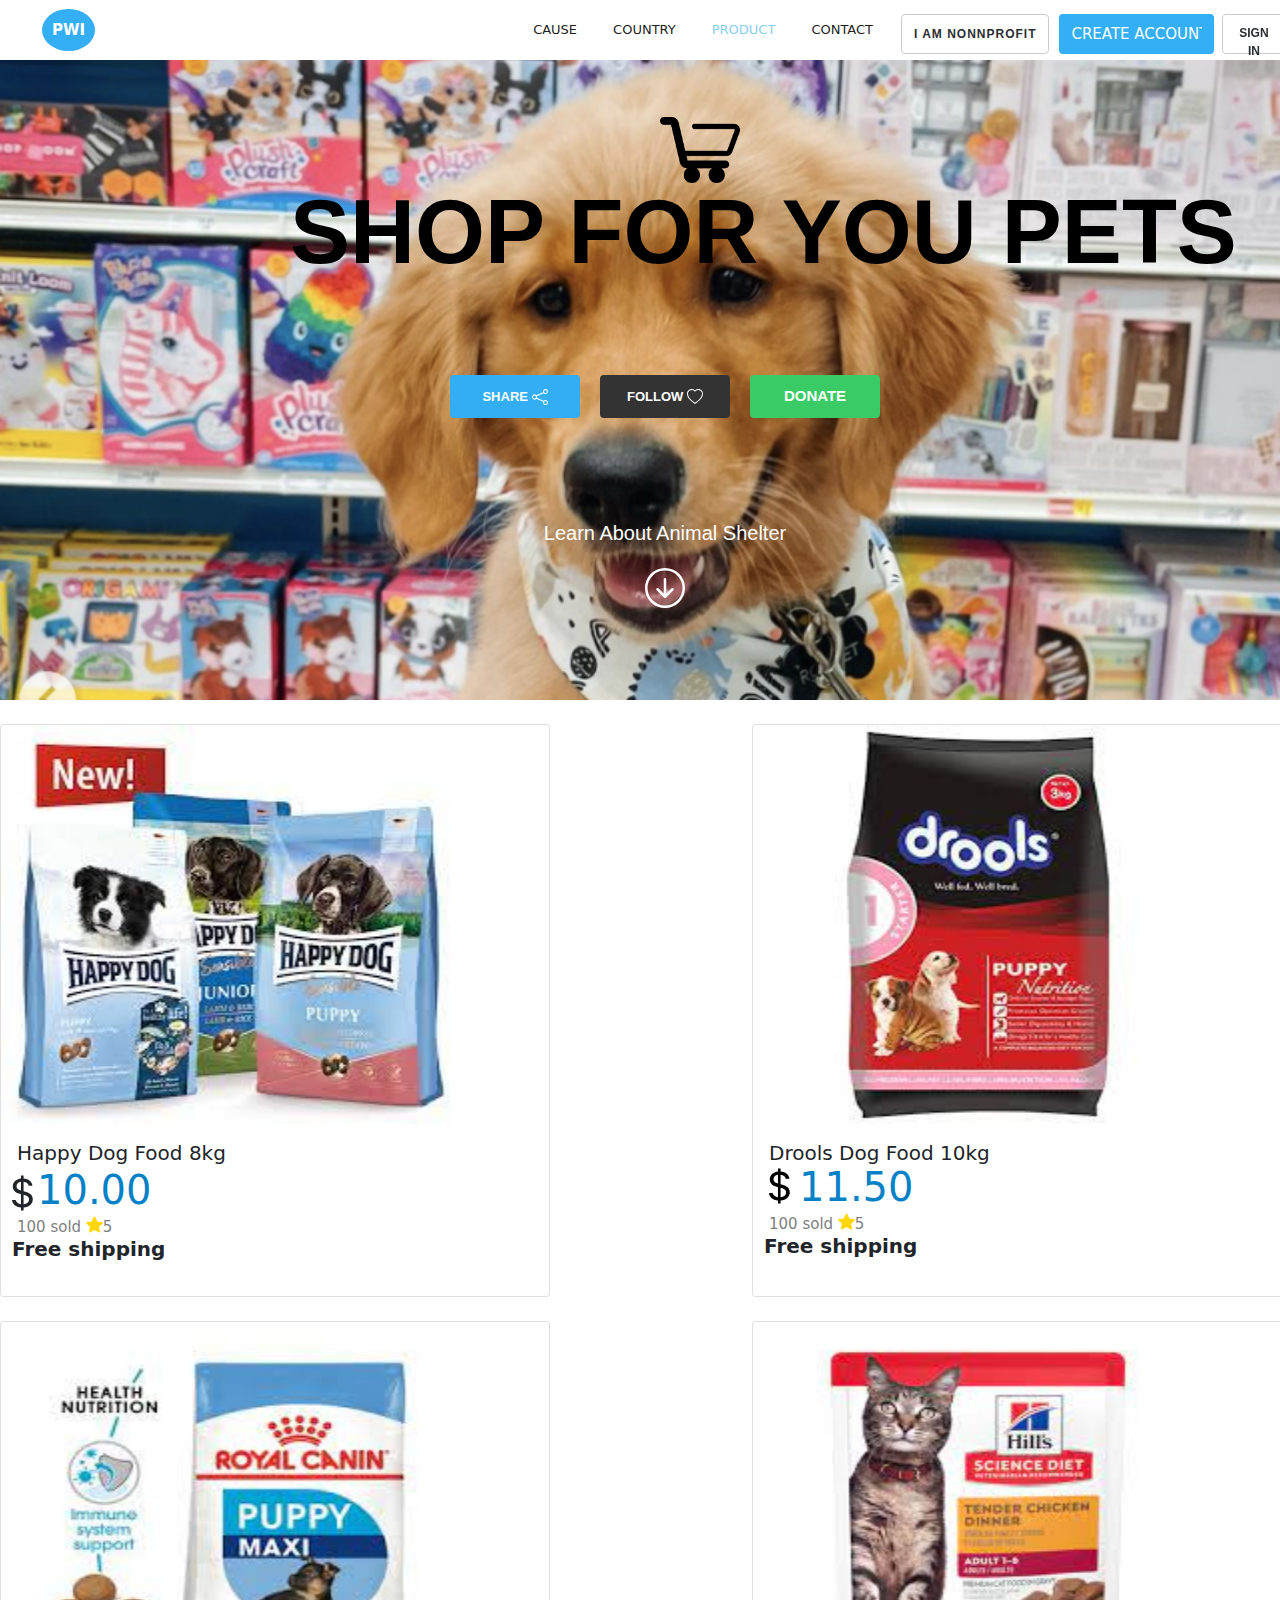
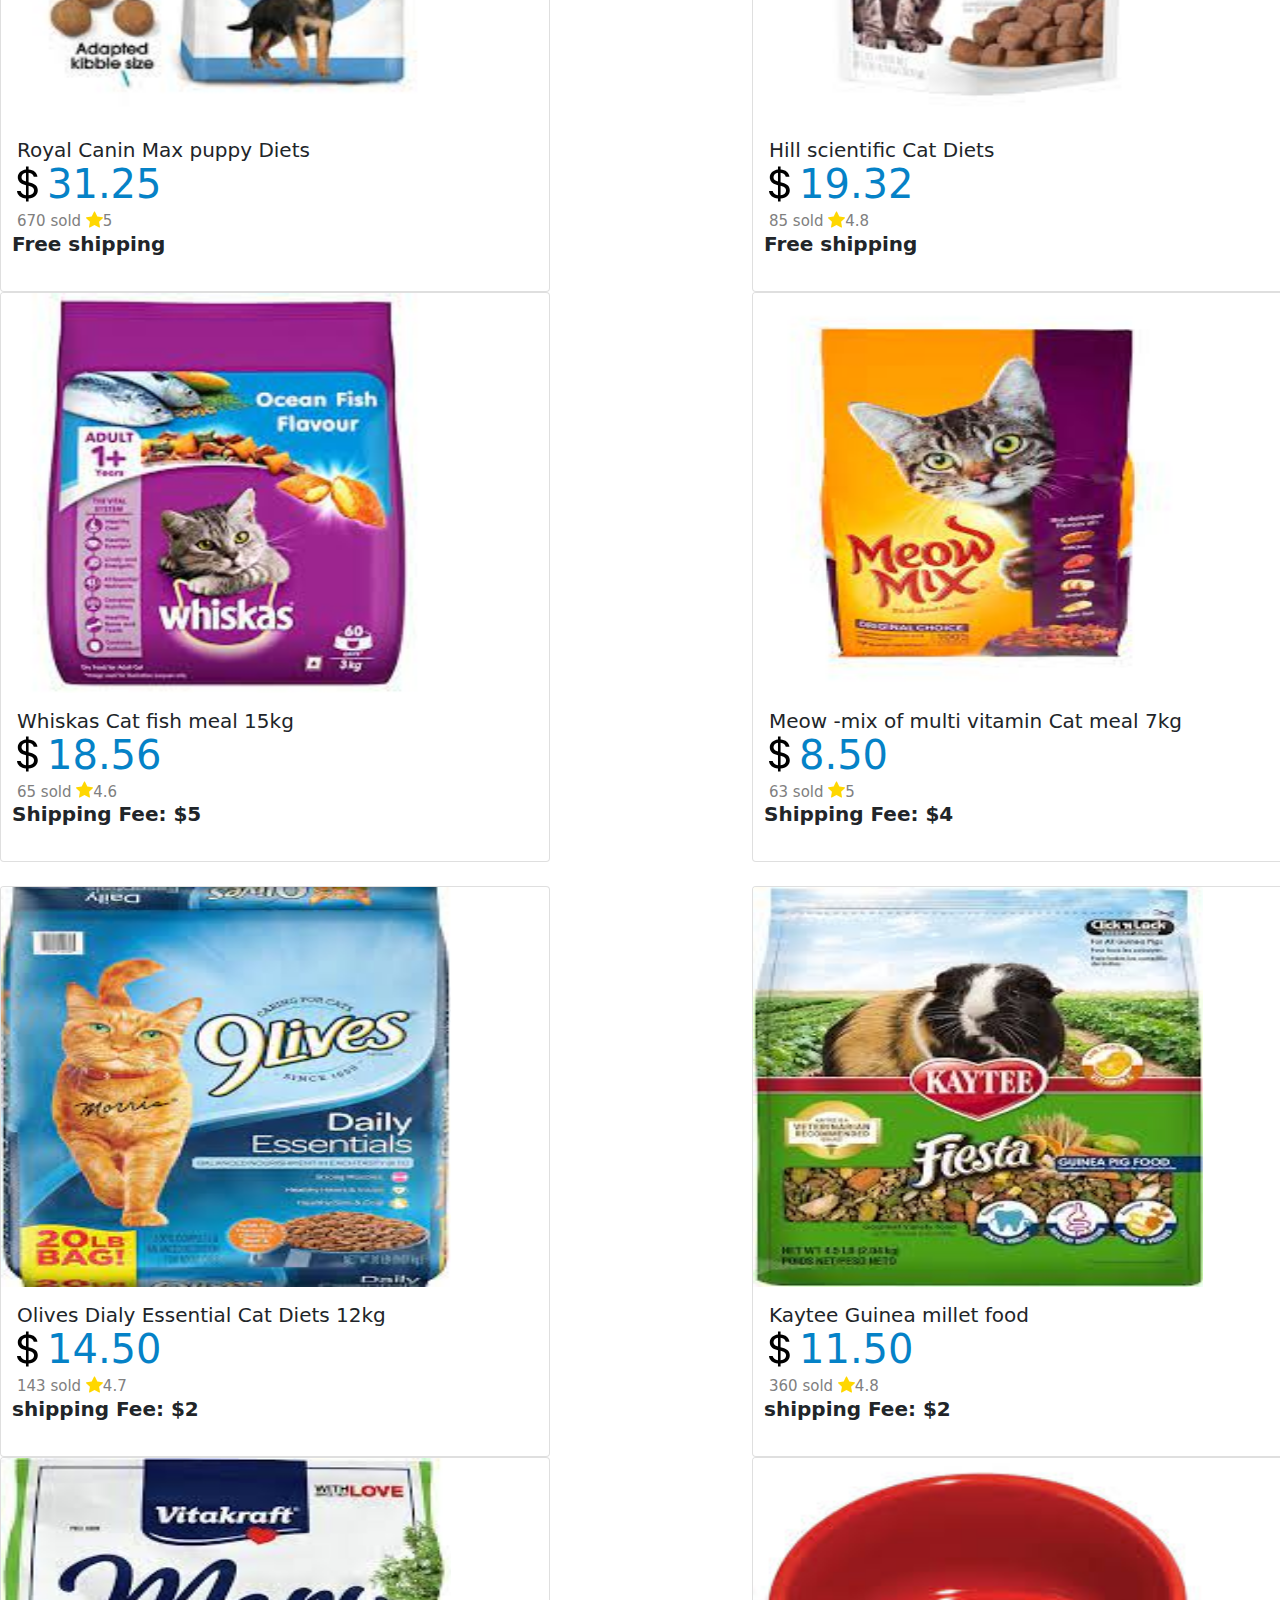
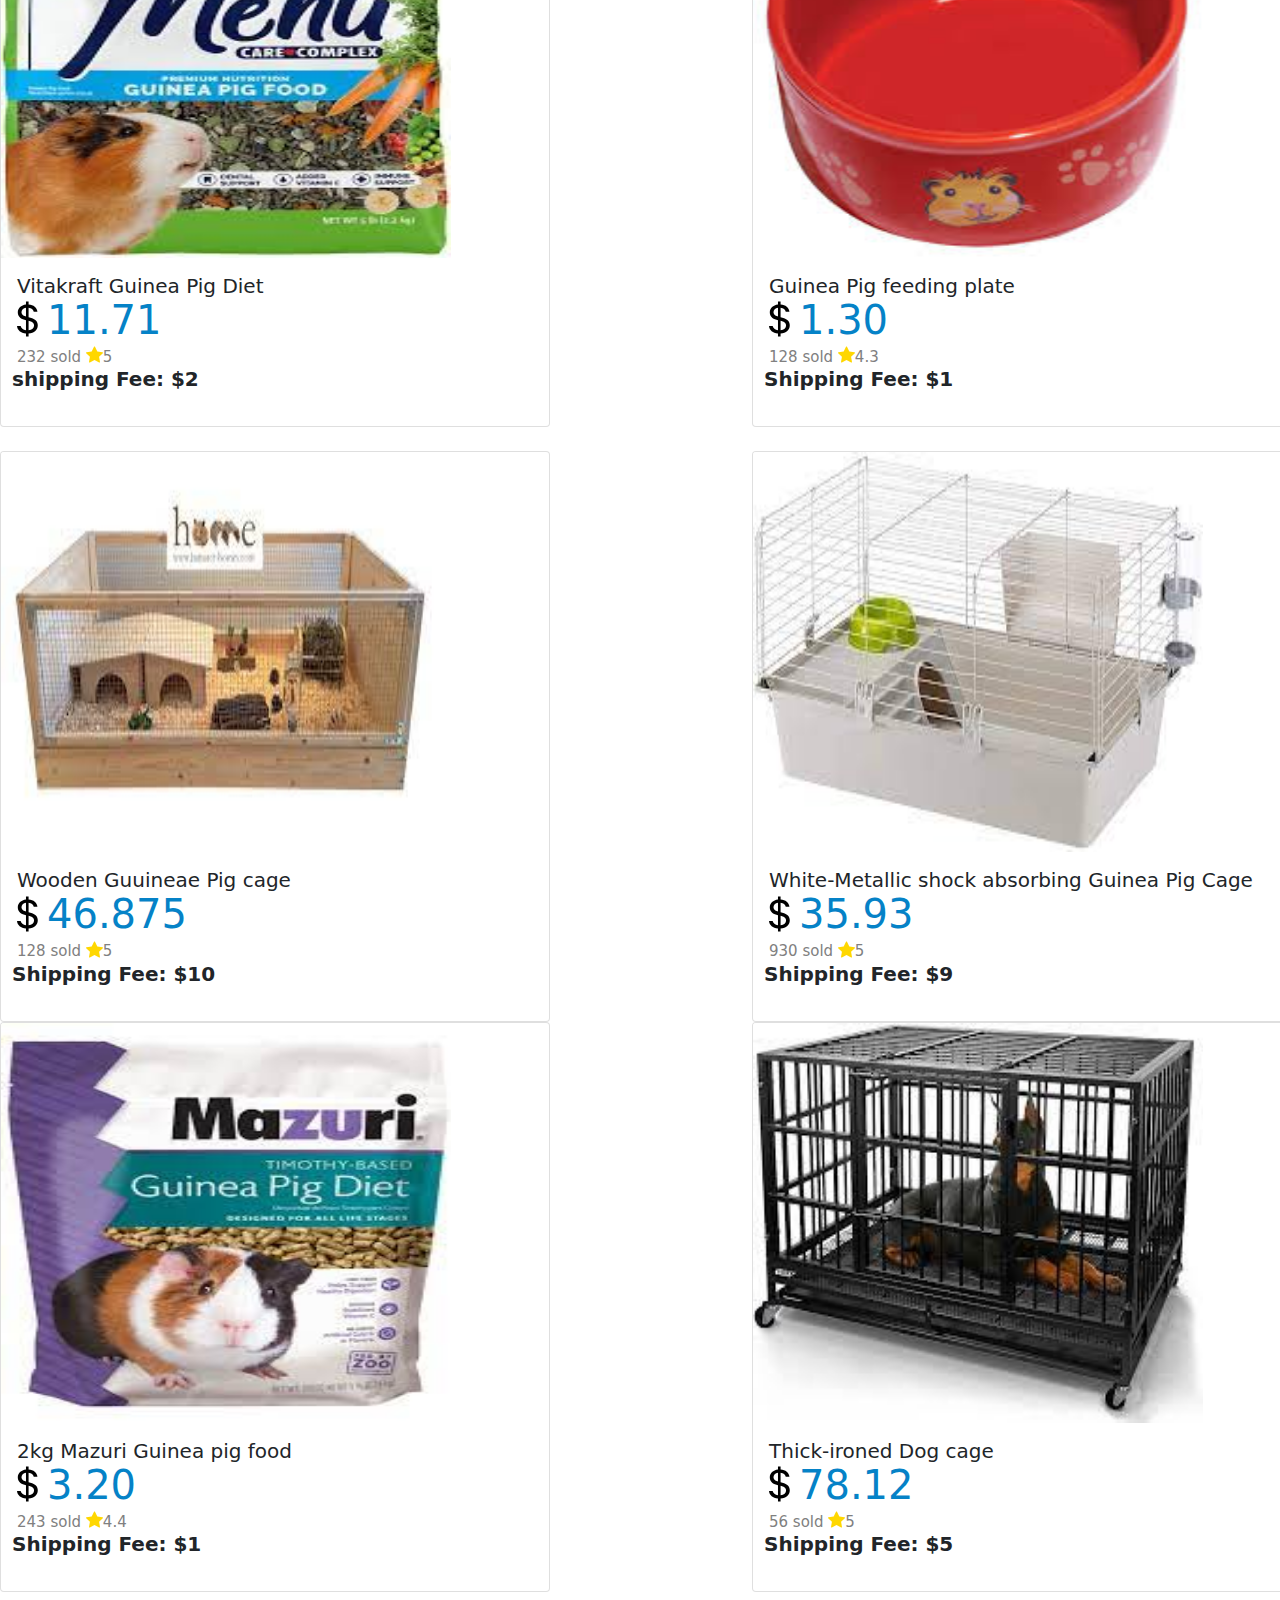
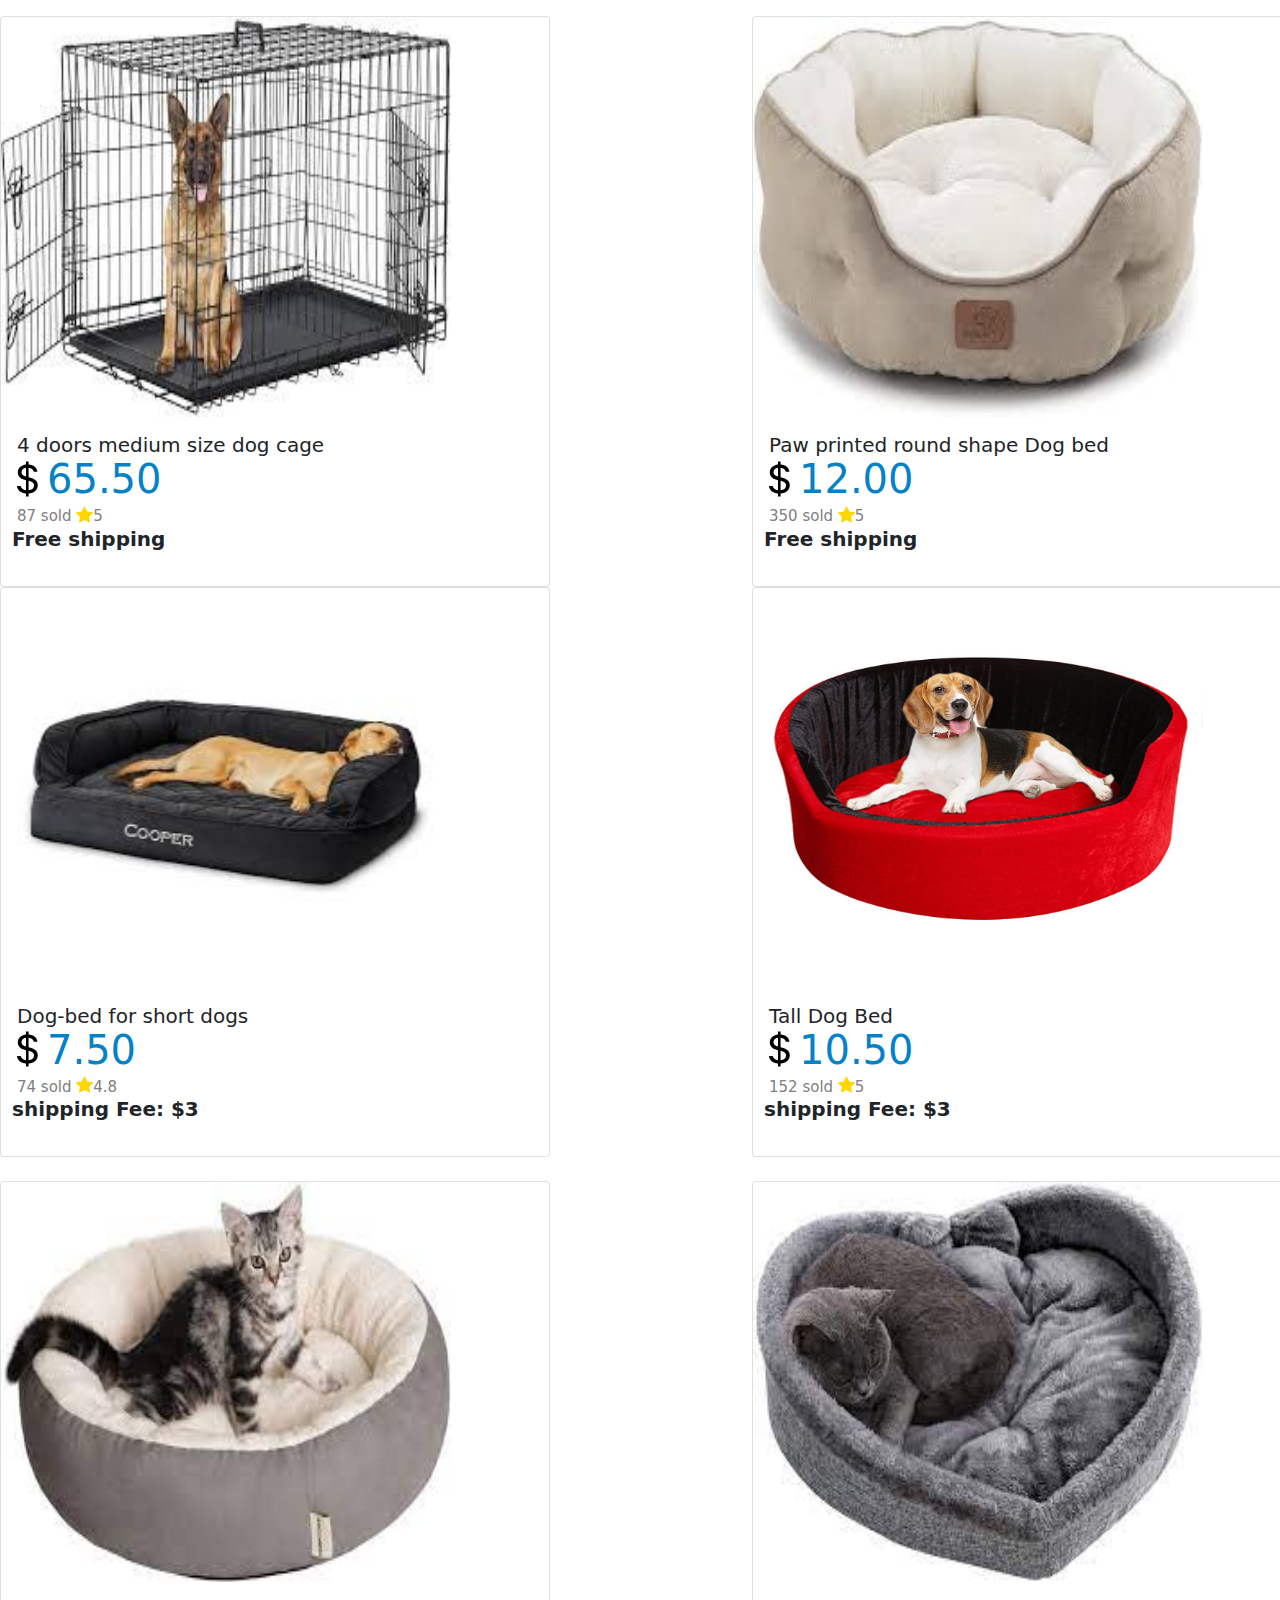
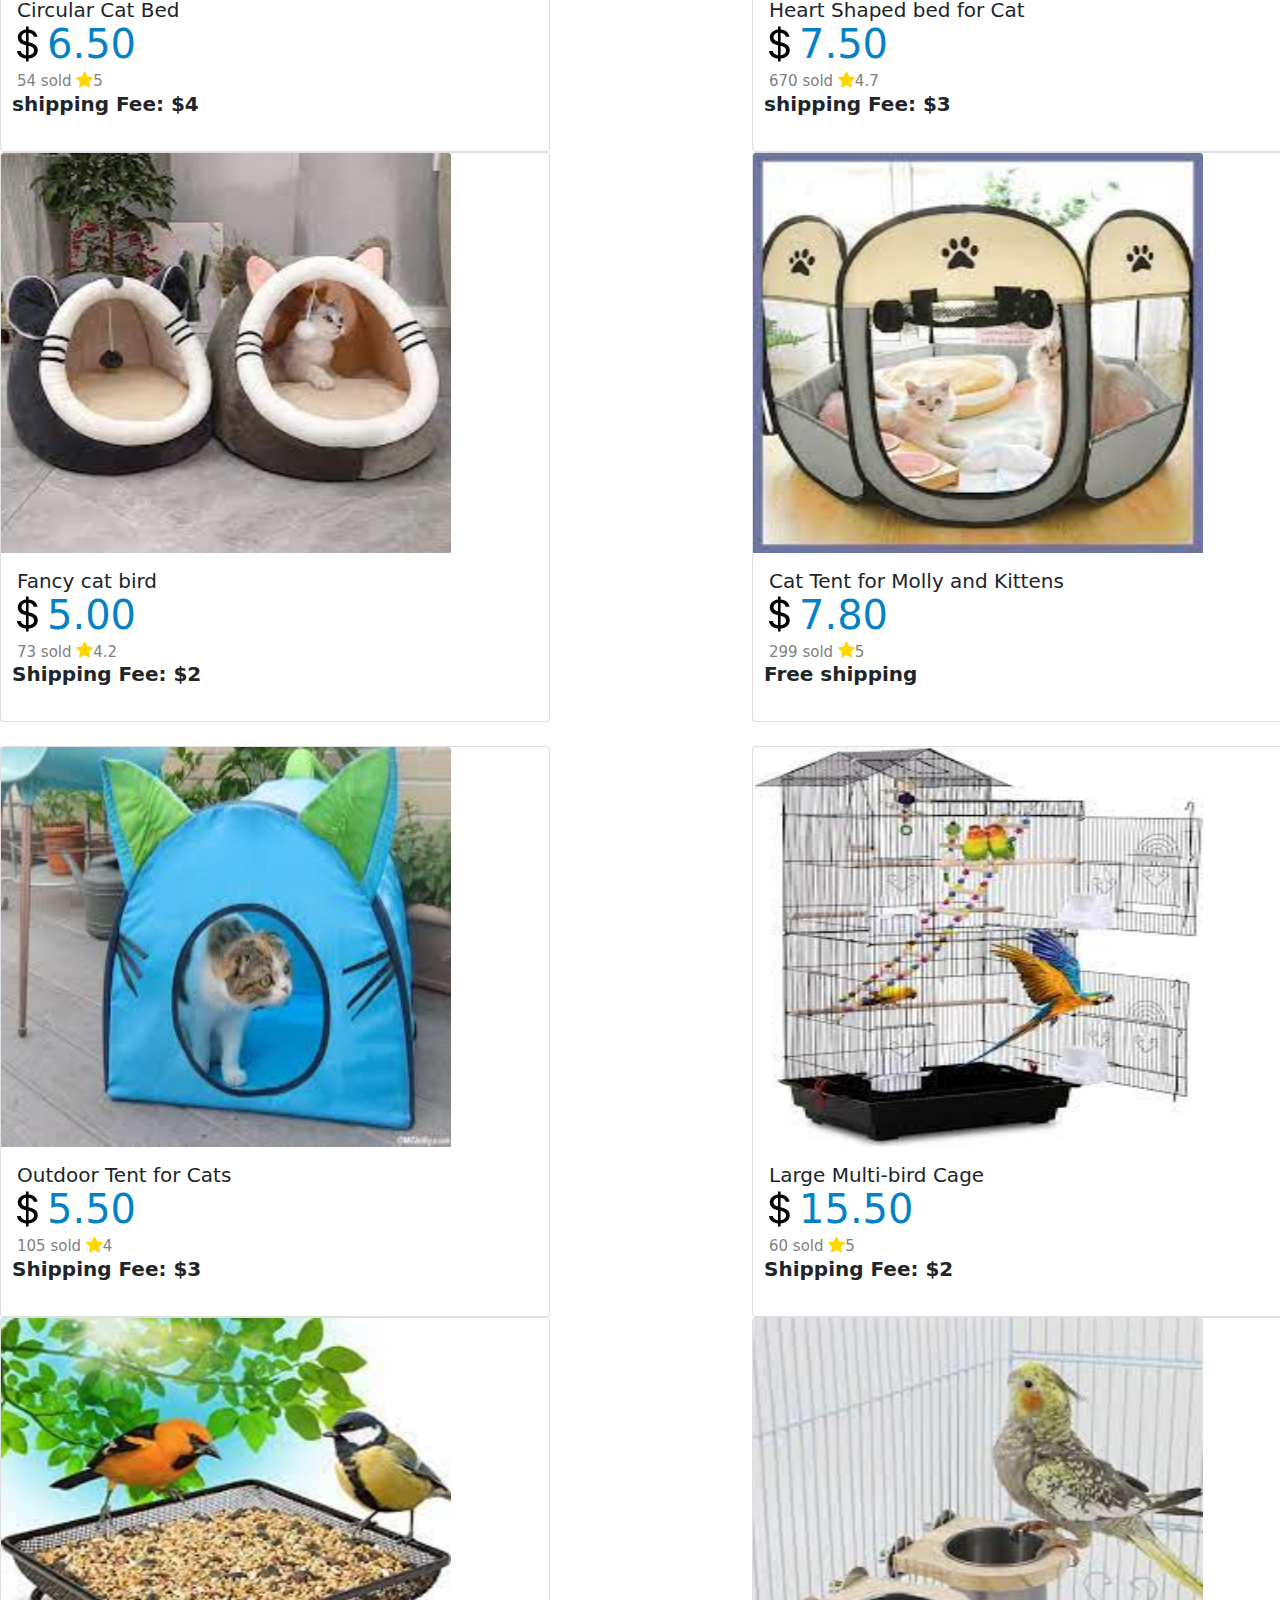
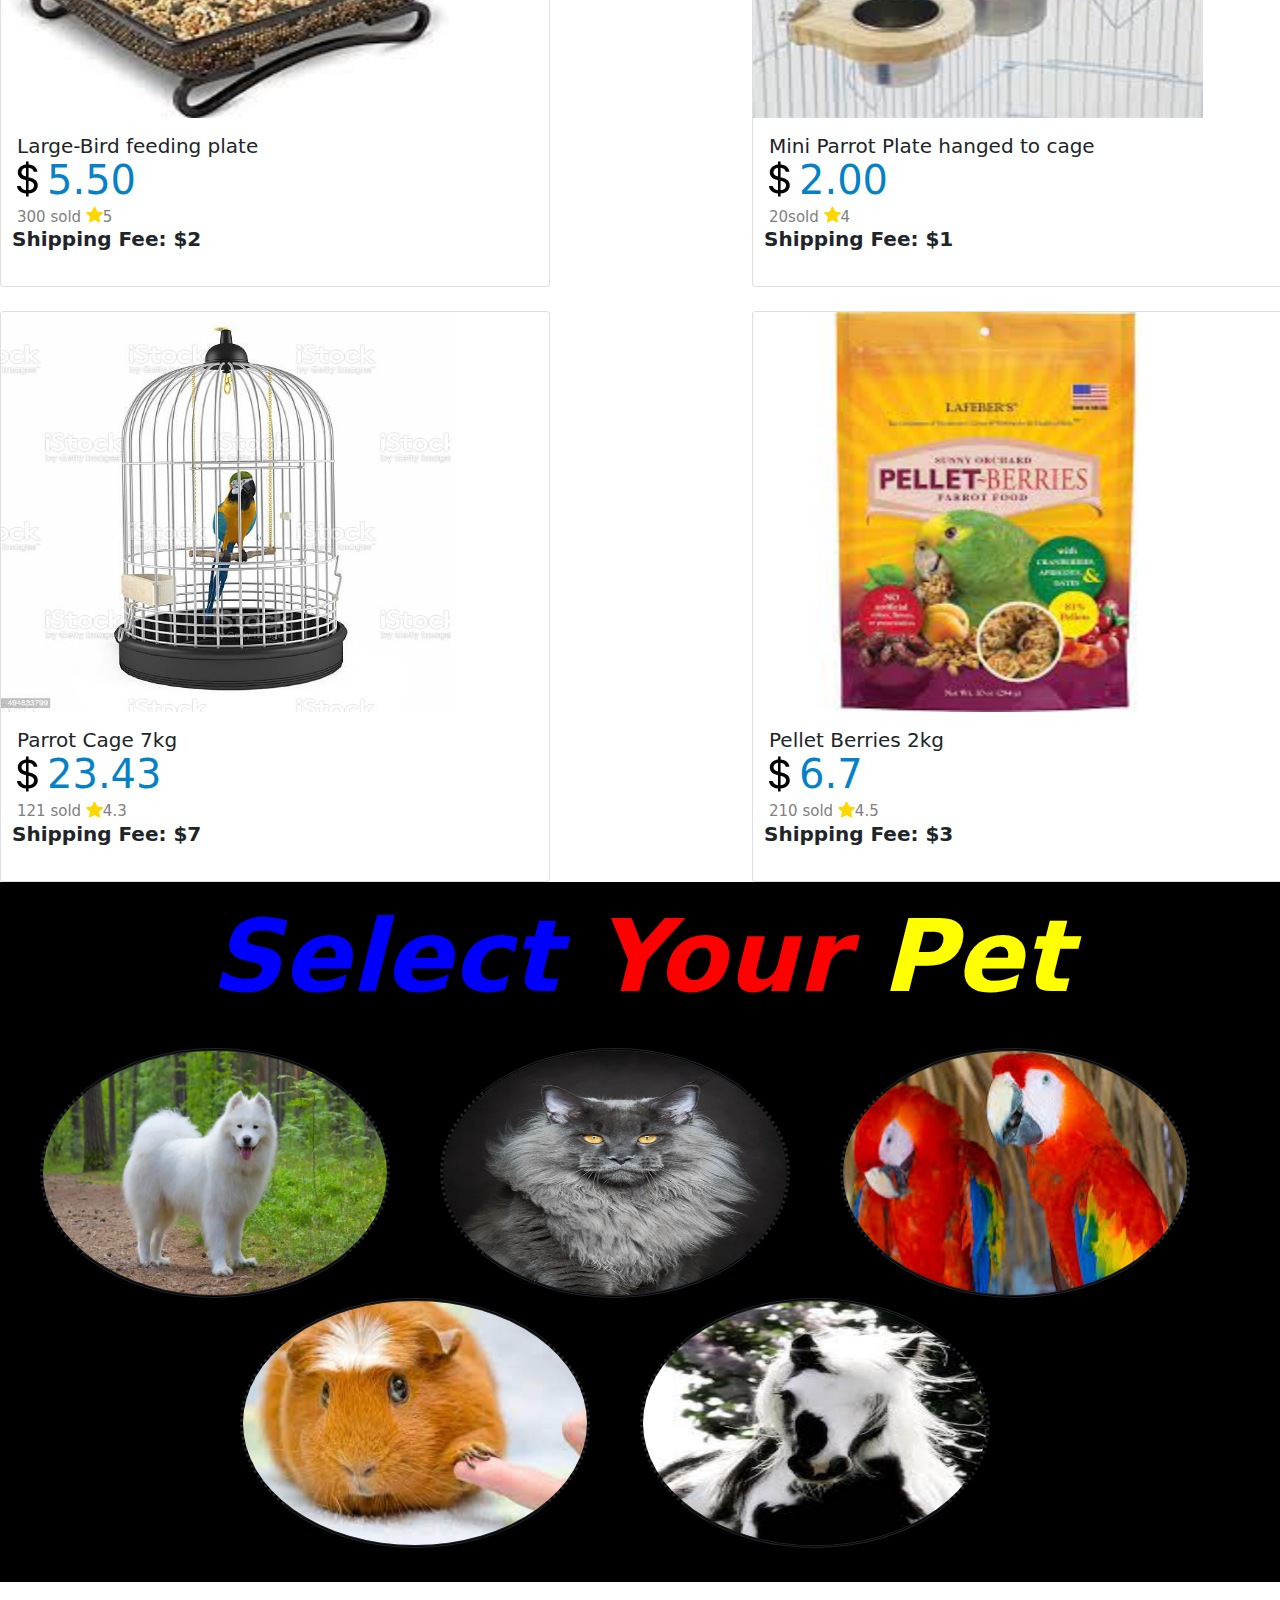
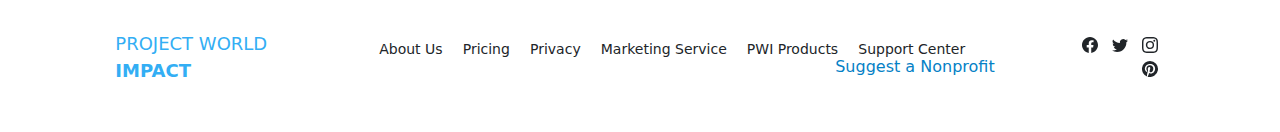
==== shelter.html @ d8777a8d "Animal Shelter" ====
<!DOCTYPE html>
<html lang="en">

<head>
  <meta charset="UTF-8">
  <meta http-equiv="X-UA-Compatible" content="IE=edge">
  <meta name="viewport" content="width=device-width, initial-scale=1.0">
  <title>Document</title>
  <link rel="stylesheet" href="css/bootstrap.css">
  <link rel="stylesheet" href="css/styles.css">
</head>

<body id="prod">
  <nav class="navbar navbar-expand-lg navbar-light bg-white" id="f">
    <div class="container-fluid">
      <a class="navbar-brand" href="#" id="a">PWI</a>
      <button class="navbar-toggler" type="button" data-bs-toggle="collapse" data-bs-target="#navbarSupportedContent"
        aria-controls="navbarSupportedContent" aria-expanded="false" aria-label="Toggle navigation">
        <span class="navbar-toggler-icon"></span>
      </button>
      <div class="collapse navbar-collapse" id="navbarSupportedContent">
        <ul class="navbar-nav me-auto mb-2 mb-lg-0" id="e">
          <li class="nav-item">
            <a class="nav-link active" aria-current="page" href="#">CAUSE</a>
          </li>
          <li class="nav-item">
            <a class="nav-link active" href="#">COUNTRY</a>
          </li>
          <li class="nav-item">
            <a class="nav-link active" href="#" id="product">
              PRODUCT
            </a>
          </li>
          <li class="nav-item">
            <a class="nav-link active">CONTACT</a>
          </li>

        </ul>
        <form class="d-flex">
          <button id="b">I AM NONNPROFIT</button>
          <input class="form-control me-2" type="text" disabled value="CREATE ACCOUNT" aria-label="Search" id="c">
          <button id="d">SIGN IN</button> <button type="button" class="btn btn-dark" id="se">
            <svg xmlns="http://www.w3.org/2000/svg" width="16" height="16" fill="currentColor" class="bi bi-search"
              viewBox="0 0 16 16">
              <path
                d="M11.742 10.344a6.5 6.5 0 1 0-1.397 1.398h-.001c.03.04.062.078.098.115l3.85 3.85a1 1 0 0 0 1.415-1.414l-3.85-3.85a1.007 1.007 0 0 0-.115-.1zM12 6.5a5.5 5.5 0 1 1-11 0 5.5 5.5 0 0 1 11 0z" />
            </svg>
          </button>
        </form>
      </div>
    </div>
  </nav>
  <img src="./img/shop.png" alt="" class="g">
  <h2 class="i">SHOP FOR YOU PETS</h2>
  <div class="m">
    <button class="j">SHARE <svg xmlns="http://www.w3.org/2000/svg" width="16" height="16" fill="currentColor"
        class="bi bi-share" viewBox="0 0 16 16">
        <path
          d="M13.5 1a1.5 1.5 0 1 0 0 3 1.5 1.5 0 0 0 0-3zM11 2.5a2.5 2.5 0 1 1 .603 1.628l-6.718 3.12a2.499 2.499 0 0 1 0 1.504l6.718 3.12a2.5 2.5 0 1 1-.488.876l-6.718-3.12a2.5 2.5 0 1 1 0-3.256l6.718-3.12A2.5 2.5 0 0 1 11 2.5zm-8.5 4a1.5 1.5 0 1 0 0 3 1.5 1.5 0 0 0 0-3zm11 5.5a1.5 1.5 0 1 0 0 3 1.5 1.5 0 0 0 0-3z" />
      </svg></button>
    <button class="k">FOLLOW <svg xmlns="http://www.w3.org/2000/svg" width="16" height="16" fill="currentColor"
        class="bi bi-heart" viewBox="0 0 16 16">
        <path
          d="m8 2.748-.717-.737C5.6.281 2.514.878 1.4 3.053c-.523 1.023-.641 2.5.314 4.385.92 1.815 2.834 3.989 6.286 6.357 3.452-2.368 5.365-4.542 6.286-6.357.955-1.886.838-3.362.314-4.385C13.486.878 10.4.28 8.717 2.01L8 2.748zM8 15C-7.333 4.868 3.279-3.04 7.824 1.143c.06.055.119.112.176.171a3.12 3.12 0 0 1 .176-.17C12.72-3.042 23.333 4.867 8 15z" />
      </svg></button>
    <button id="l">DONATE</button>
  </div>
  <p id="n">Learn About Animal Shelter <br>
    <svg xmlns="http://www.w3.org/2000/svg" width="16" height="16" fill="currentColor" class="bi bi-arrow-down-circle"
      viewBox="0 0 16 16" id="o">
      <path fill-rule="evenodd"
        d="M1 8a7 7 0 1 0 14 0A7 7 0 0 0 1 8zm15 0A8 8 0 1 1 0 8a8 8 0 0 1 16 0zM8.5 4.5a.5.5 0 0 0-1 0v5.793L5.354 8.146a.5.5 0 1 0-.708.708l3 3a.5.5 0 0 0 .708 0l3-3a.5.5 0 0 0-.708-.708L8.5 10.293V4.5z" />
    </svg>
  </p>
  <div class="sell">
    <div class="row row-cols-1 row-cols-md-2 g-4">
      <div class="col">
        <div class="card h-100 ca2">
          <img src="img/petpr.jpg" class="card-img-top" alt="...">
          <div class="card-body">
            <h5 class="card-title">Happy Dog Food 8kg</h5>
            <svg xmlns="http://www.w3.org/2000/svg" width="16" height="16" fill="currentColor"
              class="bi bi-currency-dollar" viewBox="0 0 16 16" id="price">
              <path
                d="M4 10.781c.148 1.667 1.513 2.85 3.591 3.003V15h1.043v-1.216c2.27-.179 3.678-1.438 3.678-3.3 0-1.59-.947-2.51-2.956-3.028l-.722-.187V3.467c1.122.11 1.879.714 2.07 1.616h1.47c-.166-1.6-1.54-2.748-3.54-2.875V1H7.591v1.233c-1.939.23-3.27 1.472-3.27 3.156 0 1.454.966 2.483 2.661 2.917l.61.162v4.031c-1.149-.17-1.94-.8-2.131-1.718H4zm3.391-3.836c-1.043-.263-1.6-.825-1.6-1.616 0-.944.704-1.641 1.8-1.828v3.495l-.2-.05zm1.591 1.872c1.287.323 1.852.859 1.852 1.769 0 1.097-.826 1.828-2.2 1.939V8.73l.348.086z" />
            </svg>
            <p class="priceno">10.00</p>
            <p class="sold">100 sold <svg xmlns="http://www.w3.org/2000/svg" width="16" height="16" fill="currentColor"
                class="bi bi-star-fill" viewBox="0 0 16 16">
                <path
                  d="M3.612 15.443c-.386.198-.824-.149-.746-.592l.83-4.73L.173 6.765c-.329-.314-.158-.888.283-.95l4.898-.696L7.538.792c.197-.39.73-.39.927 0l2.184 4.327 4.898.696c.441.062.612.636.282.95l-3.522 3.356.83 4.73c.078.443-.36.79-.746.592L8 13.187l-4.389 2.256z" />
              </svg>5</p>
            <p class="ship">Free shipping</p>
          </div>
        </div>
      </div>
      <div class="col">
        <div class="card h-100 right ca2">
          <img src="img/petpro.jpg" class="card-img-top" alt="...">
          <div class="card-body">
            <h5 class="card-title">Drools Dog Food 10kg</h5><br>
            <p class="priceno2"><svg xmlns="http://www.w3.org/2000/svg" width="16" height="16" fill="currentColor"
                class="bi bi-currency-dollar" viewBox="0 0 16 16">
                <path
                  d="M4 10.781c.148 1.667 1.513 2.85 3.591 3.003V15h1.043v-1.216c2.27-.179 3.678-1.438 3.678-3.3 0-1.59-.947-2.51-2.956-3.028l-.722-.187V3.467c1.122.11 1.879.714 2.07 1.616h1.47c-.166-1.6-1.54-2.748-3.54-2.875V1H7.591v1.233c-1.939.23-3.27 1.472-3.27 3.156 0 1.454.966 2.483 2.661 2.917l.61.162v4.031c-1.149-.17-1.94-.8-2.131-1.718H4zm3.391-3.836c-1.043-.263-1.6-.825-1.6-1.616 0-.944.704-1.641 1.8-1.828v3.495l-.2-.05zm1.591 1.872c1.287.323 1.852.859 1.852 1.769 0 1.097-.826 1.828-2.2 1.939V8.73l.348.086z" />
              </svg>11.50</p>
            <p class="sold">100 sold <svg xmlns="http://www.w3.org/2000/svg" width="16" height="16" fill="currentColor"
                class="bi bi-star-fill" viewBox="0 0 16 16">
                <path
                  d="M3.612 15.443c-.386.198-.824-.149-.746-.592l.83-4.73L.173 6.765c-.329-.314-.158-.888.283-.95l4.898-.696L7.538.792c.197-.39.73-.39.927 0l2.184 4.327 4.898.696c.441.062.612.636.282.95l-3.522 3.356.83 4.73c.078.443-.36.79-.746.592L8 13.187l-4.389 2.256z" />
              </svg>5</p>
            <p class="ship">Free shipping</p>
          </div>
        </div>
      </div>
      <div class="col">
        <div class="card h-100 ca2">
          <img src="img/petprod.jpg" class="card-img-top" alt="...">
          <div class="card-body">
            <h5 class="card-title">Royal Canin Max puppy Diets</h5><br>
            <p class="priceno2"><svg xmlns="http://www.w3.org/2000/svg" width="16" height="16" fill="currentColor"
                class="bi bi-currency-dollar" viewBox="0 0 16 16">
                <path
                  d="M4 10.781c.148 1.667 1.513 2.85 3.591 3.003V15h1.043v-1.216c2.27-.179 3.678-1.438 3.678-3.3 0-1.59-.947-2.51-2.956-3.028l-.722-.187V3.467c1.122.11 1.879.714 2.07 1.616h1.47c-.166-1.6-1.54-2.748-3.54-2.875V1H7.591v1.233c-1.939.23-3.27 1.472-3.27 3.156 0 1.454.966 2.483 2.661 2.917l.61.162v4.031c-1.149-.17-1.94-.8-2.131-1.718H4zm3.391-3.836c-1.043-.263-1.6-.825-1.6-1.616 0-.944.704-1.641 1.8-1.828v3.495l-.2-.05zm1.591 1.872c1.287.323 1.852.859 1.852 1.769 0 1.097-.826 1.828-2.2 1.939V8.73l.348.086z" />
              </svg>31.25</p>
            <p class="sold">670 sold <svg xmlns="http://www.w3.org/2000/svg" width="16" height="16" fill="currentColor"
                class="bi bi-star-fill" viewBox="0 0 16 16">
                <path
                  d="M3.612 15.443c-.386.198-.824-.149-.746-.592l.83-4.73L.173 6.765c-.329-.314-.158-.888.283-.95l4.898-.696L7.538.792c.197-.39.73-.39.927 0l2.184 4.327 4.898.696c.441.062.612.636.282.95l-3.522 3.356.83 4.73c.078.443-.36.79-.746.592L8 13.187l-4.389 2.256z" />
              </svg>5</p>
            <p class="ship">Free shipping</p>
          </div>
        </div>
      </div>
      <div class="col">
        <div class="card h-100 right ca2">
          <img src="img/petproduc.jpg" class="card-img-top" alt="...">
          <div class="card-body">
            <h5 class="card-title">Hill scientific Cat Diets </h5><br>
            <p class="priceno2"><svg xmlns="http://www.w3.org/2000/svg" width="16" height="16" fill="currentColor"
                class="bi bi-currency-dollar" viewBox="0 0 16 16">
                <path
                  d="M4 10.781c.148 1.667 1.513 2.85 3.591 3.003V15h1.043v-1.216c2.27-.179 3.678-1.438 3.678-3.3 0-1.59-.947-2.51-2.956-3.028l-.722-.187V3.467c1.122.11 1.879.714 2.07 1.616h1.47c-.166-1.6-1.54-2.748-3.54-2.875V1H7.591v1.233c-1.939.23-3.27 1.472-3.27 3.156 0 1.454.966 2.483 2.661 2.917l.61.162v4.031c-1.149-.17-1.94-.8-2.131-1.718H4zm3.391-3.836c-1.043-.263-1.6-.825-1.6-1.616 0-.944.704-1.641 1.8-1.828v3.495l-.2-.05zm1.591 1.872c1.287.323 1.852.859 1.852 1.769 0 1.097-.826 1.828-2.2 1.939V8.73l.348.086z" />
              </svg>19.32</p>
            <p class="sold">85 sold <svg xmlns="http://www.w3.org/2000/svg" width="16" height="16" fill="currentColor"
                class="bi bi-star-fill" viewBox="0 0 16 16">
                <path
                  d="M3.612 15.443c-.386.198-.824-.149-.746-.592l.83-4.73L.173 6.765c-.329-.314-.158-.888.283-.95l4.898-.696L7.538.792c.197-.39.73-.39.927 0l2.184 4.327 4.898.696c.441.062.612.636.282.95l-3.522 3.356.83 4.73c.078.443-.36.79-.746.592L8 13.187l-4.389 2.256z" />
              </svg>4.8</p>
            <p class="ship">Free shipping</p>
          </div>
        </div>
      </div>
    </div>
    <div class="row row-cols-1 row-cols-md-2 g-4">
      <div class="col">
        <div class="card h-100 ca2">
          <img src="img/petproduct.jpg" class="card-img-top" alt="...">
          <div class="card-body">
            <h5 class="card-title">Whiskas Cat fish meal 15kg</h5><br>
            <p class="priceno2"><svg xmlns="http://www.w3.org/2000/svg" width="16" height="16" fill="currentColor"
                class="bi bi-currency-dollar" viewBox="0 0 16 16">
                <path
                  d="M4 10.781c.148 1.667 1.513 2.85 3.591 3.003V15h1.043v-1.216c2.27-.179 3.678-1.438 3.678-3.3 0-1.59-.947-2.51-2.956-3.028l-.722-.187V3.467c1.122.11 1.879.714 2.07 1.616h1.47c-.166-1.6-1.54-2.748-3.54-2.875V1H7.591v1.233c-1.939.23-3.27 1.472-3.27 3.156 0 1.454.966 2.483 2.661 2.917l.61.162v4.031c-1.149-.17-1.94-.8-2.131-1.718H4zm3.391-3.836c-1.043-.263-1.6-.825-1.6-1.616 0-.944.704-1.641 1.8-1.828v3.495l-.2-.05zm1.591 1.872c1.287.323 1.852.859 1.852 1.769 0 1.097-.826 1.828-2.2 1.939V8.73l.348.086z" />
              </svg>18.56</p>
            <p class="sold">65 sold <svg xmlns="http://www.w3.org/2000/svg" width="16" height="16" fill="currentColor"
                class="bi bi-star-fill" viewBox="0 0 16 16">
                <path
                  d="M3.612 15.443c-.386.198-.824-.149-.746-.592l.83-4.73L.173 6.765c-.329-.314-.158-.888.283-.95l4.898-.696L7.538.792c.197-.39.73-.39.927 0l2.184 4.327 4.898.696c.441.062.612.636.282.95l-3.522 3.356.83 4.73c.078.443-.36.79-.746.592L8 13.187l-4.389 2.256z" />
              </svg>4.6</p>
            <p class="ship">Shipping Fee: $5</p>
          </div>
        </div>
      </div>
      <div class="col">
        <div class="card h-100 right ca2">
          <img src="img/petproducts.jpg" class="card-img-top" alt="...">
          <div class="card-body">
            <h5 class="card-title">Meow -mix of multi vitamin Cat meal 7kg</h5><br>
            <p class="priceno2"><svg xmlns="http://www.w3.org/2000/svg" width="16" height="16" fill="currentColor"
                class="bi bi-currency-dollar" viewBox="0 0 16 16">
                <path
                  d="M4 10.781c.148 1.667 1.513 2.85 3.591 3.003V15h1.043v-1.216c2.27-.179 3.678-1.438 3.678-3.3 0-1.59-.947-2.51-2.956-3.028l-.722-.187V3.467c1.122.11 1.879.714 2.07 1.616h1.47c-.166-1.6-1.54-2.748-3.54-2.875V1H7.591v1.233c-1.939.23-3.27 1.472-3.27 3.156 0 1.454.966 2.483 2.661 2.917l.61.162v4.031c-1.149-.17-1.94-.8-2.131-1.718H4zm3.391-3.836c-1.043-.263-1.6-.825-1.6-1.616 0-.944.704-1.641 1.8-1.828v3.495l-.2-.05zm1.591 1.872c1.287.323 1.852.859 1.852 1.769 0 1.097-.826 1.828-2.2 1.939V8.73l.348.086z" />
              </svg>8.50</p>
            <p class="sold">63 sold <svg xmlns="http://www.w3.org/2000/svg" width="16" height="16" fill="currentColor"
                class="bi bi-star-fill" viewBox="0 0 16 16">
                <path
                  d="M3.612 15.443c-.386.198-.824-.149-.746-.592l.83-4.73L.173 6.765c-.329-.314-.158-.888.283-.95l4.898-.696L7.538.792c.197-.39.73-.39.927 0l2.184 4.327 4.898.696c.441.062.612.636.282.95l-3.522 3.356.83 4.73c.078.443-.36.79-.746.592L8 13.187l-4.389 2.256z" />
              </svg>5</p>
            <p class="ship">Shipping Fee: $4</p>
          </div>
        </div>
      </div>
      <div class="col">
        <div class="card h-100 ca2">
          <img src="img/petproducts2.jpg" class="card-img-top" alt="...">
          <div class="card-body">
            <h5 class="card-title">Olives Dialy Essential Cat Diets 12kg</h5><br>
            <p class="priceno2"><svg xmlns="http://www.w3.org/2000/svg" width="16" height="16" fill="currentColor"
                class="bi bi-currency-dollar" viewBox="0 0 16 16">
                <path
                  d="M4 10.781c.148 1.667 1.513 2.85 3.591 3.003V15h1.043v-1.216c2.27-.179 3.678-1.438 3.678-3.3 0-1.59-.947-2.51-2.956-3.028l-.722-.187V3.467c1.122.11 1.879.714 2.07 1.616h1.47c-.166-1.6-1.54-2.748-3.54-2.875V1H7.591v1.233c-1.939.23-3.27 1.472-3.27 3.156 0 1.454.966 2.483 2.661 2.917l.61.162v4.031c-1.149-.17-1.94-.8-2.131-1.718H4zm3.391-3.836c-1.043-.263-1.6-.825-1.6-1.616 0-.944.704-1.641 1.8-1.828v3.495l-.2-.05zm1.591 1.872c1.287.323 1.852.859 1.852 1.769 0 1.097-.826 1.828-2.2 1.939V8.73l.348.086z" />
              </svg>14.50</p>
            <p class="sold">143 sold <svg xmlns="http://www.w3.org/2000/svg" width="16" height="16" fill="currentColor"
                class="bi bi-star-fill" viewBox="0 0 16 16">
                <path
                  d="M3.612 15.443c-.386.198-.824-.149-.746-.592l.83-4.73L.173 6.765c-.329-.314-.158-.888.283-.95l4.898-.696L7.538.792c.197-.39.73-.39.927 0l2.184 4.327 4.898.696c.441.062.612.636.282.95l-3.522 3.356.83 4.73c.078.443-.36.79-.746.592L8 13.187l-4.389 2.256z" />
              </svg>4.7</p>
            <p class="ship">shipping Fee: $2</p>
          </div>
        </div>
      </div>
      <div class="col">
        <div class="card h-100 right ca2">
          <img src="img/guin.jpg" class="card-img-top" alt="...">
          <div class="card-body">
            <h5 class="card-title">Kaytee Guinea millet food</h5><br>
            <p class="priceno2"><svg xmlns="http://www.w3.org/2000/svg" width="16" height="16" fill="currentColor"
                class="bi bi-currency-dollar" viewBox="0 0 16 16">
                <path
                  d="M4 10.781c.148 1.667 1.513 2.85 3.591 3.003V15h1.043v-1.216c2.27-.179 3.678-1.438 3.678-3.3 0-1.59-.947-2.51-2.956-3.028l-.722-.187V3.467c1.122.11 1.879.714 2.07 1.616h1.47c-.166-1.6-1.54-2.748-3.54-2.875V1H7.591v1.233c-1.939.23-3.27 1.472-3.27 3.156 0 1.454.966 2.483 2.661 2.917l.61.162v4.031c-1.149-.17-1.94-.8-2.131-1.718H4zm3.391-3.836c-1.043-.263-1.6-.825-1.6-1.616 0-.944.704-1.641 1.8-1.828v3.495l-.2-.05zm1.591 1.872c1.287.323 1.852.859 1.852 1.769 0 1.097-.826 1.828-2.2 1.939V8.73l.348.086z" />
              </svg>11.50</p>
            <p class="sold">360 sold <svg xmlns="http://www.w3.org/2000/svg" width="16" height="16" fill="currentColor"
                class="bi bi-star-fill" viewBox="0 0 16 16">
                <path
                  d="M3.612 15.443c-.386.198-.824-.149-.746-.592l.83-4.73L.173 6.765c-.329-.314-.158-.888.283-.95l4.898-.696L7.538.792c.197-.39.73-.39.927 0l2.184 4.327 4.898.696c.441.062.612.636.282.95l-3.522 3.356.83 4.73c.078.443-.36.79-.746.592L8 13.187l-4.389 2.256z" />
              </svg>4.8</p>
            <p class="ship">shipping Fee: $2</p>
          </div>
        </div>
      </div>
    </div>
    <div class="row row-cols-1 row-cols-md-2 g-4">
      <div class="col">
        <div class="card ca2">
          <img src="img/guine.jpg" class="card-img-top" alt="...">
          <div class="card-body">
            <h5 class="card-title">Vitakraft Guinea Pig Diet</h5><br>
            <p class="priceno2"><svg xmlns="http://www.w3.org/2000/svg" width="16" height="16" fill="currentColor"
                class="bi bi-currency-dollar" viewBox="0 0 16 16">
                <path
                  d="M4 10.781c.148 1.667 1.513 2.85 3.591 3.003V15h1.043v-1.216c2.27-.179 3.678-1.438 3.678-3.3 0-1.59-.947-2.51-2.956-3.028l-.722-.187V3.467c1.122.11 1.879.714 2.07 1.616h1.47c-.166-1.6-1.54-2.748-3.54-2.875V1H7.591v1.233c-1.939.23-3.27 1.472-3.27 3.156 0 1.454.966 2.483 2.661 2.917l.61.162v4.031c-1.149-.17-1.94-.8-2.131-1.718H4zm3.391-3.836c-1.043-.263-1.6-.825-1.6-1.616 0-.944.704-1.641 1.8-1.828v3.495l-.2-.05zm1.591 1.872c1.287.323 1.852.859 1.852 1.769 0 1.097-.826 1.828-2.2 1.939V8.73l.348.086z" />
              </svg>11.71</p>
            <p class="sold">232 sold <svg xmlns="http://www.w3.org/2000/svg" width="16" height="16" fill="currentColor"
                class="bi bi-star-fill" viewBox="0 0 16 16">
                <path
                  d="M3.612 15.443c-.386.198-.824-.149-.746-.592l.83-4.73L.173 6.765c-.329-.314-.158-.888.283-.95l4.898-.696L7.538.792c.197-.39.73-.39.927 0l2.184 4.327 4.898.696c.441.062.612.636.282.95l-3.522 3.356.83 4.73c.078.443-.36.79-.746.592L8 13.187l-4.389 2.256z" />
              </svg>5</p>
            <p class="ship">shipping Fee: $2</p>
          </div>
        </div>
      </div>
      <div class="col">
        <div class="card right ca2">
          <img src="img/guinea pig food.jpg" class="card-img-top" alt="...">
          <div class="card-body">
            <h5 class="card-title">Guinea Pig feeding plate</h5><br>
            <p class="priceno2"><svg xmlns="http://www.w3.org/2000/svg" width="16" height="16" fill="currentColor"
                class="bi bi-currency-dollar" viewBox="0 0 16 16">
                <path
                  d="M4 10.781c.148 1.667 1.513 2.85 3.591 3.003V15h1.043v-1.216c2.27-.179 3.678-1.438 3.678-3.3 0-1.59-.947-2.51-2.956-3.028l-.722-.187V3.467c1.122.11 1.879.714 2.07 1.616h1.47c-.166-1.6-1.54-2.748-3.54-2.875V1H7.591v1.233c-1.939.23-3.27 1.472-3.27 3.156 0 1.454.966 2.483 2.661 2.917l.61.162v4.031c-1.149-.17-1.94-.8-2.131-1.718H4zm3.391-3.836c-1.043-.263-1.6-.825-1.6-1.616 0-.944.704-1.641 1.8-1.828v3.495l-.2-.05zm1.591 1.872c1.287.323 1.852.859 1.852 1.769 0 1.097-.826 1.828-2.2 1.939V8.73l.348.086z" />
              </svg>1.30</p>
            <p class="sold">128 sold <svg xmlns="http://www.w3.org/2000/svg" width="16" height="16" fill="currentColor"
                class="bi bi-star-fill" viewBox="0 0 16 16">
                <path
                  d="M3.612 15.443c-.386.198-.824-.149-.746-.592l.83-4.73L.173 6.765c-.329-.314-.158-.888.283-.95l4.898-.696L7.538.792c.197-.39.73-.39.927 0l2.184 4.327 4.898.696c.441.062.612.636.282.95l-3.522 3.356.83 4.73c.078.443-.36.79-.746.592L8 13.187l-4.389 2.256z" />
              </svg>4.3</p>
            <p class="ship">Shipping Fee: $1</p>
          </div>
        </div>
      </div>
      <div class="col">
        <div class="card ca2">
          <img src="img/guinea-pig-c.jpg" class="card-img-top" alt="...">
          <div class="card-body">
            <h5 class="card-title">Wooden Guuineae Pig cage</h5><br>
            <p class="priceno2"><svg xmlns="http://www.w3.org/2000/svg" width="16" height="16" fill="currentColor"
                class="bi bi-currency-dollar" viewBox="0 0 16 16">
                <path
                  d="M4 10.781c.148 1.667 1.513 2.85 3.591 3.003V15h1.043v-1.216c2.27-.179 3.678-1.438 3.678-3.3 0-1.59-.947-2.51-2.956-3.028l-.722-.187V3.467c1.122.11 1.879.714 2.07 1.616h1.47c-.166-1.6-1.54-2.748-3.54-2.875V1H7.591v1.233c-1.939.23-3.27 1.472-3.27 3.156 0 1.454.966 2.483 2.661 2.917l.61.162v4.031c-1.149-.17-1.94-.8-2.131-1.718H4zm3.391-3.836c-1.043-.263-1.6-.825-1.6-1.616 0-.944.704-1.641 1.8-1.828v3.495l-.2-.05zm1.591 1.872c1.287.323 1.852.859 1.852 1.769 0 1.097-.826 1.828-2.2 1.939V8.73l.348.086z" />
              </svg>46.875</p>
            <p class="sold">128 sold <svg xmlns="http://www.w3.org/2000/svg" width="16" height="16" fill="currentColor"
                class="bi bi-star-fill" viewBox="0 0 16 16">
                <path
                  d="M3.612 15.443c-.386.198-.824-.149-.746-.592l.83-4.73L.173 6.765c-.329-.314-.158-.888.283-.95l4.898-.696L7.538.792c.197-.39.73-.39.927 0l2.184 4.327 4.898.696c.441.062.612.636.282.95l-3.522 3.356.83 4.73c.078.443-.36.79-.746.592L8 13.187l-4.389 2.256z" />
              </svg>5</p>
            <p class="ship">Shipping Fee: $10</p>
          </div>
        </div>
      </div>
      <div class="col">
        <div class="card right ca2">
          <img src="img/guinea-pig-ca.jpg" class="card-img-top" alt="...">
          <div class="card-body">
            <h5 class="card-title">White-Metallic shock absorbing Guinea Pig Cage</h5><br>
            <p class="priceno2"><svg xmlns="http://www.w3.org/2000/svg" width="16" height="16" fill="currentColor"
                class="bi bi-currency-dollar" viewBox="0 0 16 16">
                <path
                  d="M4 10.781c.148 1.667 1.513 2.85 3.591 3.003V15h1.043v-1.216c2.27-.179 3.678-1.438 3.678-3.3 0-1.59-.947-2.51-2.956-3.028l-.722-.187V3.467c1.122.11 1.879.714 2.07 1.616h1.47c-.166-1.6-1.54-2.748-3.54-2.875V1H7.591v1.233c-1.939.23-3.27 1.472-3.27 3.156 0 1.454.966 2.483 2.661 2.917l.61.162v4.031c-1.149-.17-1.94-.8-2.131-1.718H4zm3.391-3.836c-1.043-.263-1.6-.825-1.6-1.616 0-.944.704-1.641 1.8-1.828v3.495l-.2-.05zm1.591 1.872c1.287.323 1.852.859 1.852 1.769 0 1.097-.826 1.828-2.2 1.939V8.73l.348.086z" />
              </svg>35.93</p>
            <p class="sold">930 sold <svg xmlns="http://www.w3.org/2000/svg" width="16" height="16" fill="currentColor"
                class="bi bi-star-fill" viewBox="0 0 16 16">
                <path
                  d="M3.612 15.443c-.386.198-.824-.149-.746-.592l.83-4.73L.173 6.765c-.329-.314-.158-.888.283-.95l4.898-.696L7.538.792c.197-.39.73-.39.927 0l2.184 4.327 4.898.696c.441.062.612.636.282.95l-3.522 3.356.83 4.73c.078.443-.36.79-.746.592L8 13.187l-4.389 2.256z" />
              </svg>5</p>
            <p class="ship">Shipping Fee: $9</p>
          </div>
        </div>
      </div>
    </div>
    <div class="row row-cols-1 row-cols-md-2 g-4">
      <div class="col">
        <div class="card ca2">
          <img src="img/guinea.jpg" class="card-img-top" alt="...">
          <div class="card-body">
            <h5 class="card-title">2kg Mazuri Guinea pig food</h5><br>
            <p class="priceno2"><svg xmlns="http://www.w3.org/2000/svg" width="16" height="16" fill="currentColor"
                class="bi bi-currency-dollar" viewBox="0 0 16 16">
                <path
                  d="M4 10.781c.148 1.667 1.513 2.85 3.591 3.003V15h1.043v-1.216c2.27-.179 3.678-1.438 3.678-3.3 0-1.59-.947-2.51-2.956-3.028l-.722-.187V3.467c1.122.11 1.879.714 2.07 1.616h1.47c-.166-1.6-1.54-2.748-3.54-2.875V1H7.591v1.233c-1.939.23-3.27 1.472-3.27 3.156 0 1.454.966 2.483 2.661 2.917l.61.162v4.031c-1.149-.17-1.94-.8-2.131-1.718H4zm3.391-3.836c-1.043-.263-1.6-.825-1.6-1.616 0-.944.704-1.641 1.8-1.828v3.495l-.2-.05zm1.591 1.872c1.287.323 1.852.859 1.852 1.769 0 1.097-.826 1.828-2.2 1.939V8.73l.348.086z" />
              </svg>3.20</p>
            <p class="sold">243 sold <svg xmlns="http://www.w3.org/2000/svg" width="16" height="16" fill="currentColor"
                class="bi bi-star-fill" viewBox="0 0 16 16">
                <path
                  d="M3.612 15.443c-.386.198-.824-.149-.746-.592l.83-4.73L.173 6.765c-.329-.314-.158-.888.283-.95l4.898-.696L7.538.792c.197-.39.73-.39.927 0l2.184 4.327 4.898.696c.441.062.612.636.282.95l-3.522 3.356.83 4.73c.078.443-.36.79-.746.592L8 13.187l-4.389 2.256z" />
              </svg>4.4</p>
            <p class="ship">Shipping Fee: $1</p>
          </div>
        </div>
      </div>
      <div class="col">
        <div class="card right ca2">
          <img src="img/dog-c.jpg" class="card-img-top" alt="...">
          <div class="card-body">
            <h5 class="card-title">Thick-ironed Dog cage</h5><br>
            <p class="priceno2"><svg xmlns="http://www.w3.org/2000/svg" width="16" height="16" fill="currentColor"
                class="bi bi-currency-dollar" viewBox="0 0 16 16">
                <path
                  d="M4 10.781c.148 1.667 1.513 2.85 3.591 3.003V15h1.043v-1.216c2.27-.179 3.678-1.438 3.678-3.3 0-1.59-.947-2.51-2.956-3.028l-.722-.187V3.467c1.122.11 1.879.714 2.07 1.616h1.47c-.166-1.6-1.54-2.748-3.54-2.875V1H7.591v1.233c-1.939.23-3.27 1.472-3.27 3.156 0 1.454.966 2.483 2.661 2.917l.61.162v4.031c-1.149-.17-1.94-.8-2.131-1.718H4zm3.391-3.836c-1.043-.263-1.6-.825-1.6-1.616 0-.944.704-1.641 1.8-1.828v3.495l-.2-.05zm1.591 1.872c1.287.323 1.852.859 1.852 1.769 0 1.097-.826 1.828-2.2 1.939V8.73l.348.086z" />
              </svg>78.12</p>
            <p class="sold">56 sold <svg xmlns="http://www.w3.org/2000/svg" width="16" height="16" fill="currentColor"
                class="bi bi-star-fill" viewBox="0 0 16 16">
                <path
                  d="M3.612 15.443c-.386.198-.824-.149-.746-.592l.83-4.73L.173 6.765c-.329-.314-.158-.888.283-.95l4.898-.696L7.538.792c.197-.39.73-.39.927 0l2.184 4.327 4.898.696c.441.062.612.636.282.95l-3.522 3.356.83 4.73c.078.443-.36.79-.746.592L8 13.187l-4.389 2.256z" />
              </svg>5</p>
            <p class="ship">Shipping Fee: $5</p>
          </div>
        </div>
      </div>
      <div class="col">
        <div class="card ca2">
          <img src="img/dog-ca.jpg" class="card-img-top" alt="...">
          <div class="card-body">
            <h5 class="card-title">4 doors medium size dog cage</h5><br>
            <p class="priceno2"><svg xmlns="http://www.w3.org/2000/svg" width="16" height="16" fill="currentColor"
                class="bi bi-currency-dollar" viewBox="0 0 16 16">
                <path
                  d="M4 10.781c.148 1.667 1.513 2.85 3.591 3.003V15h1.043v-1.216c2.27-.179 3.678-1.438 3.678-3.3 0-1.59-.947-2.51-2.956-3.028l-.722-.187V3.467c1.122.11 1.879.714 2.07 1.616h1.47c-.166-1.6-1.54-2.748-3.54-2.875V1H7.591v1.233c-1.939.23-3.27 1.472-3.27 3.156 0 1.454.966 2.483 2.661 2.917l.61.162v4.031c-1.149-.17-1.94-.8-2.131-1.718H4zm3.391-3.836c-1.043-.263-1.6-.825-1.6-1.616 0-.944.704-1.641 1.8-1.828v3.495l-.2-.05zm1.591 1.872c1.287.323 1.852.859 1.852 1.769 0 1.097-.826 1.828-2.2 1.939V8.73l.348.086z" />
              </svg>65.50</p>
            <p class="sold">87 sold <svg xmlns="http://www.w3.org/2000/svg" width="16" height="16" fill="currentColor"
                class="bi bi-star-fill" viewBox="0 0 16 16">
                <path
                  d="M3.612 15.443c-.386.198-.824-.149-.746-.592l.83-4.73L.173 6.765c-.329-.314-.158-.888.283-.95l4.898-.696L7.538.792c.197-.39.73-.39.927 0l2.184 4.327 4.898.696c.441.062.612.636.282.95l-3.522 3.356.83 4.73c.078.443-.36.79-.746.592L8 13.187l-4.389 2.256z" />
              </svg>5</p>
            <p class="ship">Free shipping</p>
          </div>
        </div>
      </div>
      <div class="col">
        <div class="card right ca2">
          <img src="img/dog-bed.jpg" class="card-img-top" alt="...">
          <div class="card-body">
            <h5 class="card-title">Paw printed round shape Dog bed</h5><br>
            <p class="priceno2"><svg xmlns="http://www.w3.org/2000/svg" width="16" height="16" fill="currentColor"
                class="bi bi-currency-dollar" viewBox="0 0 16 16">
                <path
                  d="M4 10.781c.148 1.667 1.513 2.85 3.591 3.003V15h1.043v-1.216c2.27-.179 3.678-1.438 3.678-3.3 0-1.59-.947-2.51-2.956-3.028l-.722-.187V3.467c1.122.11 1.879.714 2.07 1.616h1.47c-.166-1.6-1.54-2.748-3.54-2.875V1H7.591v1.233c-1.939.23-3.27 1.472-3.27 3.156 0 1.454.966 2.483 2.661 2.917l.61.162v4.031c-1.149-.17-1.94-.8-2.131-1.718H4zm3.391-3.836c-1.043-.263-1.6-.825-1.6-1.616 0-.944.704-1.641 1.8-1.828v3.495l-.2-.05zm1.591 1.872c1.287.323 1.852.859 1.852 1.769 0 1.097-.826 1.828-2.2 1.939V8.73l.348.086z" />
              </svg>12.00</p>
            <p class="sold">350 sold <svg xmlns="http://www.w3.org/2000/svg" width="16" height="16" fill="currentColor"
                class="bi bi-star-fill" viewBox="0 0 16 16">
                <path
                  d="M3.612 15.443c-.386.198-.824-.149-.746-.592l.83-4.73L.173 6.765c-.329-.314-.158-.888.283-.95l4.898-.696L7.538.792c.197-.39.73-.39.927 0l2.184 4.327 4.898.696c.441.062.612.636.282.95l-3.522 3.356.83 4.73c.078.443-.36.79-.746.592L8 13.187l-4.389 2.256z" />
              </svg>5</p>
            <p class="ship">Free shipping</p>
          </div>
        </div>
      </div>
    </div>
    <div class="row row-cols-1 row-cols-md-2 g-4">
      <div class="col">
        <div class="card ca2">
          <img src="img/dog-bed2.jpg" class="card-img-top" alt="...">
          <div class="card-body">
            <h5 class="card-title">Dog-bed for short dogs</h5><br>
            <p class="priceno2"><svg xmlns="http://www.w3.org/2000/svg" width="16" height="16" fill="currentColor"
                class="bi bi-currency-dollar" viewBox="0 0 16 16">
                <path
                  d="M4 10.781c.148 1.667 1.513 2.85 3.591 3.003V15h1.043v-1.216c2.27-.179 3.678-1.438 3.678-3.3 0-1.59-.947-2.51-2.956-3.028l-.722-.187V3.467c1.122.11 1.879.714 2.07 1.616h1.47c-.166-1.6-1.54-2.748-3.54-2.875V1H7.591v1.233c-1.939.23-3.27 1.472-3.27 3.156 0 1.454.966 2.483 2.661 2.917l.61.162v4.031c-1.149-.17-1.94-.8-2.131-1.718H4zm3.391-3.836c-1.043-.263-1.6-.825-1.6-1.616 0-.944.704-1.641 1.8-1.828v3.495l-.2-.05zm1.591 1.872c1.287.323 1.852.859 1.852 1.769 0 1.097-.826 1.828-2.2 1.939V8.73l.348.086z" />
              </svg>7.50</p>
            <p class="sold">74 sold <svg xmlns="http://www.w3.org/2000/svg" width="16" height="16" fill="currentColor"
                class="bi bi-star-fill" viewBox="0 0 16 16">
                <path
                  d="M3.612 15.443c-.386.198-.824-.149-.746-.592l.83-4.73L.173 6.765c-.329-.314-.158-.888.283-.95l4.898-.696L7.538.792c.197-.39.73-.39.927 0l2.184 4.327 4.898.696c.441.062.612.636.282.95l-3.522 3.356.83 4.73c.078.443-.36.79-.746.592L8 13.187l-4.389 2.256z" />
              </svg>4.8</p>
            <p class="ship">shipping Fee: $3</p>
          </div>
        </div>
      </div>
      <div class="col">
        <div class="card right ca2">
          <img src="img/dog-bed3.jpg" class="card-img-top" alt="...">
          <div class="card-body">
            <h5 class="card-title">Tall Dog Bed</h5><br>
            <p class="priceno2"><svg xmlns="http://www.w3.org/2000/svg" width="16" height="16" fill="currentColor"
                class="bi bi-currency-dollar" viewBox="0 0 16 16">
                <path
                  d="M4 10.781c.148 1.667 1.513 2.85 3.591 3.003V15h1.043v-1.216c2.27-.179 3.678-1.438 3.678-3.3 0-1.59-.947-2.51-2.956-3.028l-.722-.187V3.467c1.122.11 1.879.714 2.07 1.616h1.47c-.166-1.6-1.54-2.748-3.54-2.875V1H7.591v1.233c-1.939.23-3.27 1.472-3.27 3.156 0 1.454.966 2.483 2.661 2.917l.61.162v4.031c-1.149-.17-1.94-.8-2.131-1.718H4zm3.391-3.836c-1.043-.263-1.6-.825-1.6-1.616 0-.944.704-1.641 1.8-1.828v3.495l-.2-.05zm1.591 1.872c1.287.323 1.852.859 1.852 1.769 0 1.097-.826 1.828-2.2 1.939V8.73l.348.086z" />
              </svg>10.50</p>
            <p class="sold">152 sold <svg xmlns="http://www.w3.org/2000/svg" width="16" height="16" fill="currentColor"
                class="bi bi-star-fill" viewBox="0 0 16 16">
                <path
                  d="M3.612 15.443c-.386.198-.824-.149-.746-.592l.83-4.73L.173 6.765c-.329-.314-.158-.888.283-.95l4.898-.696L7.538.792c.197-.39.73-.39.927 0l2.184 4.327 4.898.696c.441.062.612.636.282.95l-3.522 3.356.83 4.73c.078.443-.36.79-.746.592L8 13.187l-4.389 2.256z" />
              </svg>5</p>
            <p class="ship">shipping Fee: $3</p>
          </div>
        </div>
      </div>
      <div class="col">
        <div class="card ca2">
          <img src="img/cat-b.jpg" class="card-img-top" alt="...">
          <div class="card-body">
            <h5 class="card-title">Circular Cat Bed</h5><br>
            <p class="priceno2"><svg xmlns="http://www.w3.org/2000/svg" width="16" height="16" fill="currentColor"
                class="bi bi-currency-dollar" viewBox="0 0 16 16">
                <path
                  d="M4 10.781c.148 1.667 1.513 2.85 3.591 3.003V15h1.043v-1.216c2.27-.179 3.678-1.438 3.678-3.3 0-1.59-.947-2.51-2.956-3.028l-.722-.187V3.467c1.122.11 1.879.714 2.07 1.616h1.47c-.166-1.6-1.54-2.748-3.54-2.875V1H7.591v1.233c-1.939.23-3.27 1.472-3.27 3.156 0 1.454.966 2.483 2.661 2.917l.61.162v4.031c-1.149-.17-1.94-.8-2.131-1.718H4zm3.391-3.836c-1.043-.263-1.6-.825-1.6-1.616 0-.944.704-1.641 1.8-1.828v3.495l-.2-.05zm1.591 1.872c1.287.323 1.852.859 1.852 1.769 0 1.097-.826 1.828-2.2 1.939V8.73l.348.086z" />
              </svg>6.50</p>
            <p class="sold">54 sold <svg xmlns="http://www.w3.org/2000/svg" width="16" height="16" fill="currentColor"
                class="bi bi-star-fill" viewBox="0 0 16 16">
                <path
                  d="M3.612 15.443c-.386.198-.824-.149-.746-.592l.83-4.73L.173 6.765c-.329-.314-.158-.888.283-.95l4.898-.696L7.538.792c.197-.39.73-.39.927 0l2.184 4.327 4.898.696c.441.062.612.636.282.95l-3.522 3.356.83 4.73c.078.443-.36.79-.746.592L8 13.187l-4.389 2.256z" />
              </svg>5</p>
            <p class="ship">shipping Fee: $4</p>
          </div>
        </div>
      </div>
      <div class="col">
        <div class="card right ca2">
          <img src="img/cat-be.jpg" class="card-img-top" alt="...">
          <div class="card-body">
            <h5 class="card-title">Heart Shaped bed for Cat</h5><br>
            <p class="priceno2"><svg xmlns="http://www.w3.org/2000/svg" width="16" height="16" fill="currentColor"
                class="bi bi-currency-dollar" viewBox="0 0 16 16">
                <path
                  d="M4 10.781c.148 1.667 1.513 2.85 3.591 3.003V15h1.043v-1.216c2.27-.179 3.678-1.438 3.678-3.3 0-1.59-.947-2.51-2.956-3.028l-.722-.187V3.467c1.122.11 1.879.714 2.07 1.616h1.47c-.166-1.6-1.54-2.748-3.54-2.875V1H7.591v1.233c-1.939.23-3.27 1.472-3.27 3.156 0 1.454.966 2.483 2.661 2.917l.61.162v4.031c-1.149-.17-1.94-.8-2.131-1.718H4zm3.391-3.836c-1.043-.263-1.6-.825-1.6-1.616 0-.944.704-1.641 1.8-1.828v3.495l-.2-.05zm1.591 1.872c1.287.323 1.852.859 1.852 1.769 0 1.097-.826 1.828-2.2 1.939V8.73l.348.086z" />
              </svg>7.50</p>
            <p class="sold">670 sold <svg xmlns="http://www.w3.org/2000/svg" width="16" height="16" fill="currentColor"
                class="bi bi-star-fill" viewBox="0 0 16 16">
                <path
                  d="M3.612 15.443c-.386.198-.824-.149-.746-.592l.83-4.73L.173 6.765c-.329-.314-.158-.888.283-.95l4.898-.696L7.538.792c.197-.39.73-.39.927 0l2.184 4.327 4.898.696c.441.062.612.636.282.95l-3.522 3.356.83 4.73c.078.443-.36.79-.746.592L8 13.187l-4.389 2.256z" />
              </svg>4.7</p>
            <p class="ship">shipping Fee: $3</p>
          </div>
        </div>
      </div>
    </div>
    <div class="row row-cols-1 row-cols-md-2 g-4">
      <div class="col">
        <div class="card ca2">
          <img src="img/cat-bed.jpg" class="card-img-top" alt="...">
          <div class="card-body">
            <h5 class="card-title">Fancy cat bird</h5><br>
            <p class="priceno2"><svg xmlns="http://www.w3.org/2000/svg" width="16" height="16" fill="currentColor"
                class="bi bi-currency-dollar" viewBox="0 0 16 16">
                <path
                  d="M4 10.781c.148 1.667 1.513 2.85 3.591 3.003V15h1.043v-1.216c2.27-.179 3.678-1.438 3.678-3.3 0-1.59-.947-2.51-2.956-3.028l-.722-.187V3.467c1.122.11 1.879.714 2.07 1.616h1.47c-.166-1.6-1.54-2.748-3.54-2.875V1H7.591v1.233c-1.939.23-3.27 1.472-3.27 3.156 0 1.454.966 2.483 2.661 2.917l.61.162v4.031c-1.149-.17-1.94-.8-2.131-1.718H4zm3.391-3.836c-1.043-.263-1.6-.825-1.6-1.616 0-.944.704-1.641 1.8-1.828v3.495l-.2-.05zm1.591 1.872c1.287.323 1.852.859 1.852 1.769 0 1.097-.826 1.828-2.2 1.939V8.73l.348.086z" />
              </svg>5.00</p>
            <p class="sold">73 sold <svg xmlns="http://www.w3.org/2000/svg" width="16" height="16" fill="currentColor"
                class="bi bi-star-fill" viewBox="0 0 16 16">
                <path
                  d="M3.612 15.443c-.386.198-.824-.149-.746-.592l.83-4.73L.173 6.765c-.329-.314-.158-.888.283-.95l4.898-.696L7.538.792c.197-.39.73-.39.927 0l2.184 4.327 4.898.696c.441.062.612.636.282.95l-3.522 3.356.83 4.73c.078.443-.36.79-.746.592L8 13.187l-4.389 2.256z" />
              </svg>4.2</p>
            <p class="ship">Shipping Fee: $2</p>
          </div>
        </div>
      </div>
      <div class="col">
        <div class="card right ca2">
          <img src="img/cat-te.jpg" class="card-img-top" alt="...">
          <div class="card-body">
            <h5 class="card-title">Cat Tent for Molly and Kittens</h5><br>
            <p class="priceno2"><svg xmlns="http://www.w3.org/2000/svg" width="16" height="16" fill="currentColor"
                class="bi bi-currency-dollar" viewBox="0 0 16 16">
                <path
                  d="M4 10.781c.148 1.667 1.513 2.85 3.591 3.003V15h1.043v-1.216c2.27-.179 3.678-1.438 3.678-3.3 0-1.59-.947-2.51-2.956-3.028l-.722-.187V3.467c1.122.11 1.879.714 2.07 1.616h1.47c-.166-1.6-1.54-2.748-3.54-2.875V1H7.591v1.233c-1.939.23-3.27 1.472-3.27 3.156 0 1.454.966 2.483 2.661 2.917l.61.162v4.031c-1.149-.17-1.94-.8-2.131-1.718H4zm3.391-3.836c-1.043-.263-1.6-.825-1.6-1.616 0-.944.704-1.641 1.8-1.828v3.495l-.2-.05zm1.591 1.872c1.287.323 1.852.859 1.852 1.769 0 1.097-.826 1.828-2.2 1.939V8.73l.348.086z" />
              </svg>7.80</p>
            <p class="sold">299 sold <svg xmlns="http://www.w3.org/2000/svg" width="16" height="16" fill="currentColor"
                class="bi bi-star-fill" viewBox="0 0 16 16">
                <path
                  d="M3.612 15.443c-.386.198-.824-.149-.746-.592l.83-4.73L.173 6.765c-.329-.314-.158-.888.283-.95l4.898-.696L7.538.792c.197-.39.73-.39.927 0l2.184 4.327 4.898.696c.441.062.612.636.282.95l-3.522 3.356.83 4.73c.078.443-.36.79-.746.592L8 13.187l-4.389 2.256z" />
              </svg>5</p>
            <p class="ship">Free shipping</p>
          </div>
        </div>
      </div>
      <div class="col">
        <div class="card ca2">
          <img src="img/cat-tent.jpg" class="card-img-top" alt="...">
          <div class="card-body">
            <h5 class="card-title">Outdoor Tent for Cats</h5><br>
            <p class="priceno2"><svg xmlns="http://www.w3.org/2000/svg" width="16" height="16" fill="currentColor"
                class="bi bi-currency-dollar" viewBox="0 0 16 16">
                <path
                  d="M4 10.781c.148 1.667 1.513 2.85 3.591 3.003V15h1.043v-1.216c2.27-.179 3.678-1.438 3.678-3.3 0-1.59-.947-2.51-2.956-3.028l-.722-.187V3.467c1.122.11 1.879.714 2.07 1.616h1.47c-.166-1.6-1.54-2.748-3.54-2.875V1H7.591v1.233c-1.939.23-3.27 1.472-3.27 3.156 0 1.454.966 2.483 2.661 2.917l.61.162v4.031c-1.149-.17-1.94-.8-2.131-1.718H4zm3.391-3.836c-1.043-.263-1.6-.825-1.6-1.616 0-.944.704-1.641 1.8-1.828v3.495l-.2-.05zm1.591 1.872c1.287.323 1.852.859 1.852 1.769 0 1.097-.826 1.828-2.2 1.939V8.73l.348.086z" />
              </svg>5.50</p>
            <p class="sold">105 sold <svg xmlns="http://www.w3.org/2000/svg" width="16" height="16" fill="currentColor"
                class="bi bi-star-fill" viewBox="0 0 16 16">
                <path
                  d="M3.612 15.443c-.386.198-.824-.149-.746-.592l.83-4.73L.173 6.765c-.329-.314-.158-.888.283-.95l4.898-.696L7.538.792c.197-.39.73-.39.927 0l2.184 4.327 4.898.696c.441.062.612.636.282.95l-3.522 3.356.83 4.73c.078.443-.36.79-.746.592L8 13.187l-4.389 2.256z" />
              </svg>4</p>
            <p class="ship">Shipping Fee: $3</p>
          </div>
        </div>
      </div>
      <div class="col">
        <div class="card right ca2">
          <img src="img/parrot-ca.jpg" class="card-img-top" alt="...">
          <div class="card-body">
            <h5 class="card-title">Large Multi-bird Cage</h5><br>
            <p class="priceno2"><svg xmlns="http://www.w3.org/2000/svg" width="16" height="16" fill="currentColor"
                class="bi bi-currency-dollar" viewBox="0 0 16 16">
                <path
                  d="M4 10.781c.148 1.667 1.513 2.85 3.591 3.003V15h1.043v-1.216c2.27-.179 3.678-1.438 3.678-3.3 0-1.59-.947-2.51-2.956-3.028l-.722-.187V3.467c1.122.11 1.879.714 2.07 1.616h1.47c-.166-1.6-1.54-2.748-3.54-2.875V1H7.591v1.233c-1.939.23-3.27 1.472-3.27 3.156 0 1.454.966 2.483 2.661 2.917l.61.162v4.031c-1.149-.17-1.94-.8-2.131-1.718H4zm3.391-3.836c-1.043-.263-1.6-.825-1.6-1.616 0-.944.704-1.641 1.8-1.828v3.495l-.2-.05zm1.591 1.872c1.287.323 1.852.859 1.852 1.769 0 1.097-.826 1.828-2.2 1.939V8.73l.348.086z" />
              </svg>15.50</p>
            <p class="sold">60 sold <svg xmlns="http://www.w3.org/2000/svg" width="16" height="16" fill="currentColor"
                class="bi bi-star-fill" viewBox="0 0 16 16">
                <path
                  d="M3.612 15.443c-.386.198-.824-.149-.746-.592l.83-4.73L.173 6.765c-.329-.314-.158-.888.283-.95l4.898-.696L7.538.792c.197-.39.73-.39.927 0l2.184 4.327 4.898.696c.441.062.612.636.282.95l-3.522 3.356.83 4.73c.078.443-.36.79-.746.592L8 13.187l-4.389 2.256z" />
              </svg>5</p>
            <p class="ship">Shipping Fee: $2</p>
          </div>
        </div>
      </div>
    </div>
    <div class="row row-cols-1 row-cols-md-2 g-4">
      <div class="col">
        <div class="card ca2">
          <img src="img/parrot-feed.jpg" class="card-img-top" alt="...">
          <div class="card-body">
            <h5 class="card-title">Large-Bird feeding plate</h5><br>
            <p class="priceno2"><svg xmlns="http://www.w3.org/2000/svg" width="16" height="16" fill="currentColor"
                class="bi bi-currency-dollar" viewBox="0 0 16 16">
                <path
                  d="M4 10.781c.148 1.667 1.513 2.85 3.591 3.003V15h1.043v-1.216c2.27-.179 3.678-1.438 3.678-3.3 0-1.59-.947-2.51-2.956-3.028l-.722-.187V3.467c1.122.11 1.879.714 2.07 1.616h1.47c-.166-1.6-1.54-2.748-3.54-2.875V1H7.591v1.233c-1.939.23-3.27 1.472-3.27 3.156 0 1.454.966 2.483 2.661 2.917l.61.162v4.031c-1.149-.17-1.94-.8-2.131-1.718H4zm3.391-3.836c-1.043-.263-1.6-.825-1.6-1.616 0-.944.704-1.641 1.8-1.828v3.495l-.2-.05zm1.591 1.872c1.287.323 1.852.859 1.852 1.769 0 1.097-.826 1.828-2.2 1.939V8.73l.348.086z" />
              </svg>5.50</p>
            <p class="sold">300 sold <svg xmlns="http://www.w3.org/2000/svg" width="16" height="16" fill="currentColor"
                class="bi bi-star-fill" viewBox="0 0 16 16">
                <path
                  d="M3.612 15.443c-.386.198-.824-.149-.746-.592l.83-4.73L.173 6.765c-.329-.314-.158-.888.283-.95l4.898-.696L7.538.792c.197-.39.73-.39.927 0l2.184 4.327 4.898.696c.441.062.612.636.282.95l-3.522 3.356.83 4.73c.078.443-.36.79-.746.592L8 13.187l-4.389 2.256z" />
              </svg>5</p>
            <p class="ship">Shipping Fee: $2</p>
          </div>
        </div>
      </div>
      <div class="col">
        <div class="card right ca2">
          <img src="img/parrot-feedp.jpg" class="card-img-top" alt="...">
          <div class="card-body">
            <h5 class="card-title">Mini Parrot Plate hanged to cage</h5><br>
            <p class="priceno2"><svg xmlns="http://www.w3.org/2000/svg" width="16" height="16" fill="currentColor"
                class="bi bi-currency-dollar" viewBox="0 0 16 16">
                <path
                  d="M4 10.781c.148 1.667 1.513 2.85 3.591 3.003V15h1.043v-1.216c2.27-.179 3.678-1.438 3.678-3.3 0-1.59-.947-2.51-2.956-3.028l-.722-.187V3.467c1.122.11 1.879.714 2.07 1.616h1.47c-.166-1.6-1.54-2.748-3.54-2.875V1H7.591v1.233c-1.939.23-3.27 1.472-3.27 3.156 0 1.454.966 2.483 2.661 2.917l.61.162v4.031c-1.149-.17-1.94-.8-2.131-1.718H4zm3.391-3.836c-1.043-.263-1.6-.825-1.6-1.616 0-.944.704-1.641 1.8-1.828v3.495l-.2-.05zm1.591 1.872c1.287.323 1.852.859 1.852 1.769 0 1.097-.826 1.828-2.2 1.939V8.73l.348.086z" />
              </svg>2.00</p>
            <p class="sold">20sold <svg xmlns="http://www.w3.org/2000/svg" width="16" height="16" fill="currentColor"
                class="bi bi-star-fill" viewBox="0 0 16 16">
                <path
                  d="M3.612 15.443c-.386.198-.824-.149-.746-.592l.83-4.73L.173 6.765c-.329-.314-.158-.888.283-.95l4.898-.696L7.538.792c.197-.39.73-.39.927 0l2.184 4.327 4.898.696c.441.062.612.636.282.95l-3.522 3.356.83 4.73c.078.443-.36.79-.746.592L8 13.187l-4.389 2.256z" />
              </svg>4</p>
            <p class="ship">Shipping Fee: $1</p>
          </div>
        </div>
      </div>
      <div class="col-6">
        <div class="card ca2">
          <img src="img/parrot-cagmini.jpg" class="card-img-top" alt="...">
          <div class="card-body">
            <h5 class="card-title">Parrot Cage 7kg</h5><br>
            <p class="priceno2"><svg xmlns="http://www.w3.org/2000/svg" width="16" height="16" fill="currentColor"
                class="bi bi-currency-dollar" viewBox="0 0 16 16">
                <path
                  d="M4 10.781c.148 1.667 1.513 2.85 3.591 3.003V15h1.043v-1.216c2.27-.179 3.678-1.438 3.678-3.3 0-1.59-.947-2.51-2.956-3.028l-.722-.187V3.467c1.122.11 1.879.714 2.07 1.616h1.47c-.166-1.6-1.54-2.748-3.54-2.875V1H7.591v1.233c-1.939.23-3.27 1.472-3.27 3.156 0 1.454.966 2.483 2.661 2.917l.61.162v4.031c-1.149-.17-1.94-.8-2.131-1.718H4zm3.391-3.836c-1.043-.263-1.6-.825-1.6-1.616 0-.944.704-1.641 1.8-1.828v3.495l-.2-.05zm1.591 1.872c1.287.323 1.852.859 1.852 1.769 0 1.097-.826 1.828-2.2 1.939V8.73l.348.086z" />
              </svg>23.43</p>
            <p class="sold">121 sold <svg xmlns="http://www.w3.org/2000/svg" width="16" height="16" fill="currentColor"
                class="bi bi-star-fill" viewBox="0 0 16 16">
                <path
                  d="M3.612 15.443c-.386.198-.824-.149-.746-.592l.83-4.73L.173 6.765c-.329-.314-.158-.888.283-.95l4.898-.696L7.538.792c.197-.39.73-.39.927 0l2.184 4.327 4.898.696c.441.062.612.636.282.95l-3.522 3.356.83 4.73c.078.443-.36.79-.746.592L8 13.187l-4.389 2.256z" />
              </svg>4.3</p>
            <p class="ship">Shipping Fee: $7</p>
          </div>
        </div>
      </div>
      <div class="col-6">
        <div class="card right ca2">
          <img src="img/parrot.jpg" class="card-img-top" alt="...">
          <div class="card-body">
            <h5 class="card-title">Pellet Berries 2kg</h5><br>
            <p class="priceno2"><svg xmlns="http://www.w3.org/2000/svg" width="16" height="16" fill="currentColor"
                class="bi bi-currency-dollar" viewBox="0 0 16 16">
                <path
                  d="M4 10.781c.148 1.667 1.513 2.85 3.591 3.003V15h1.043v-1.216c2.27-.179 3.678-1.438 3.678-3.3 0-1.59-.947-2.51-2.956-3.028l-.722-.187V3.467c1.122.11 1.879.714 2.07 1.616h1.47c-.166-1.6-1.54-2.748-3.54-2.875V1H7.591v1.233c-1.939.23-3.27 1.472-3.27 3.156 0 1.454.966 2.483 2.661 2.917l.61.162v4.031c-1.149-.17-1.94-.8-2.131-1.718H4zm3.391-3.836c-1.043-.263-1.6-.825-1.6-1.616 0-.944.704-1.641 1.8-1.828v3.495l-.2-.05zm1.591 1.872c1.287.323 1.852.859 1.852 1.769 0 1.097-.826 1.828-2.2 1.939V8.73l.348.086z" />
              </svg>6.7</p>
            <p class="sold">210 sold <svg xmlns="http://www.w3.org/2000/svg" width="16" height="16" fill="currentColor"
                class="bi bi-star-fill" viewBox="0 0 16 16">
                <path
                  d="M3.612 15.443c-.386.198-.824-.149-.746-.592l.83-4.73L.173 6.765c-.329-.314-.158-.888.283-.95l4.898-.696L7.538.792c.197-.39.73-.39.927 0l2.184 4.327 4.898.696c.441.062.612.636.282.95l-3.522 3.356.83 4.73c.078.443-.36.79-.746.592L8 13.187l-4.389 2.256z" />
              </svg>4.5</p>
            <p class="ship">Shipping Fee: $3</p>
          </div>
        </div>
      </div>
    </div>
  </div>

  <div class="select">
    <p>Select <span id="red">Your</span> <span id="yel">Pet</span></p>
    <div class="fl"><img src="./img/beauty-dog.webp" alt="">
      <img src="./img/beauty-cat.jpg" alt=""><br>
      <img src="./img/beauty-parrot.jpg" alt="">
    </div>
    <div class="ex"> <img src="./img/beauty-g-pig.jpg" alt="">
      <img src="./img/beauty-horse.jpg" alt="">
    </div>
  </div>
  <div class="cj">
    <div class="cg">
      <span class="ch">project world</span><br>
      <span class="ci">impact</span>
    </div>
    <ul>
      <li>About Us</li>
      <li>Pricing</li>
      <li>Privacy</li>
      <li>Marketing Service</li>
      <li>PWI Products</li>
      <li>Support Center</li>
    </ul>
    <p class="blu"> Suggest a Nonprofit</p>
    <div class="ic">
      <svg xmlns="http://www.w3.org/2000/svg" width="16" height="16" fill="currentColor" class="bi bi-facebook"
        viewBox="0 0 16 16">
        <path
          d="M16 8.049c0-4.446-3.582-8.05-8-8.05C3.58 0-.002 3.603-.002 8.05c0 4.017 2.926 7.347 6.75 7.951v-5.625h-2.03V8.05H6.75V6.275c0-2.017 1.195-3.131 3.022-3.131.876 0 1.791.157 1.791.157v1.98h-1.009c-.993 0-1.303.621-1.303 1.258v1.51h2.218l-.354 2.326H9.25V16c3.824-.604 6.75-3.934 6.75-7.951z" />
      </svg><svg xmlns="http://www.w3.org/2000/svg" width="16" height="16" fill="currentColor" class="bi bi-twitter"
        viewBox="0 0 16 16">
        <path
          d="M5.026 15c6.038 0 9.341-5.003 9.341-9.334 0-.14 0-.282-.006-.422A6.685 6.685 0 0 0 16 3.542a6.658 6.658 0 0 1-1.889.518 3.301 3.301 0 0 0 1.447-1.817 6.533 6.533 0 0 1-2.087.793A3.286 3.286 0 0 0 7.875 6.03a9.325 9.325 0 0 1-6.767-3.429 3.289 3.289 0 0 0 1.018 4.382A3.323 3.323 0 0 1 .64 6.575v.045a3.288 3.288 0 0 0 2.632 3.218 3.203 3.203 0 0 1-.865.115 3.23 3.23 0 0 1-.614-.057 3.283 3.283 0 0 0 3.067 2.277A6.588 6.588 0 0 1 .78 13.58a6.32 6.32 0 0 1-.78-.045A9.344 9.344 0 0 0 5.026 15z" />
      </svg><svg xmlns="http://www.w3.org/2000/svg" width="16" height="16" fill="currentColor" class="bi bi-instagram"
        viewBox="0 0 16 16">
        <path
          d="M8 0C5.829 0 5.556.01 4.703.048 3.85.088 3.269.222 2.76.42a3.917 3.917 0 0 0-1.417.923A3.927 3.927 0 0 0 .42 2.76C.222 3.268.087 3.85.048 4.7.01 5.555 0 5.827 0 8.001c0 2.172.01 2.444.048 3.297.04.852.174 1.433.372 1.942.205.526.478.972.923 1.417.444.445.89.719 1.416.923.51.198 1.09.333 1.942.372C5.555 15.99 5.827 16 8 16s2.444-.01 3.298-.048c.851-.04 1.434-.174 1.943-.372a3.916 3.916 0 0 0 1.416-.923c.445-.445.718-.891.923-1.417.197-.509.332-1.09.372-1.942C15.99 10.445 16 10.173 16 8s-.01-2.445-.048-3.299c-.04-.851-.175-1.433-.372-1.941a3.926 3.926 0 0 0-.923-1.417A3.911 3.911 0 0 0 13.24.42c-.51-.198-1.092-.333-1.943-.372C10.443.01 10.172 0 7.998 0h.003zm-.717 1.442h.718c2.136 0 2.389.007 3.232.046.78.035 1.204.166 1.486.275.373.145.64.319.92.599.28.28.453.546.598.92.11.281.24.705.275 1.485.039.843.047 1.096.047 3.231s-.008 2.389-.047 3.232c-.035.78-.166 1.203-.275 1.485a2.47 2.47 0 0 1-.599.919c-.28.28-.546.453-.92.598-.28.11-.704.24-1.485.276-.843.038-1.096.047-3.232.047s-2.39-.009-3.233-.047c-.78-.036-1.203-.166-1.485-.276a2.478 2.478 0 0 1-.92-.598 2.48 2.48 0 0 1-.6-.92c-.109-.281-.24-.705-.275-1.485-.038-.843-.046-1.096-.046-3.233 0-2.136.008-2.388.046-3.231.036-.78.166-1.204.276-1.486.145-.373.319-.64.599-.92.28-.28.546-.453.92-.598.282-.11.705-.24 1.485-.276.738-.034 1.024-.044 2.515-.045v.002zm4.988 1.328a.96.96 0 1 0 0 1.92.96.96 0 0 0 0-1.92zm-4.27 1.122a4.109 4.109 0 1 0 0 8.217 4.109 4.109 0 0 0 0-8.217zm0 1.441a2.667 2.667 0 1 1 0 5.334 2.667 2.667 0 0 1 0-5.334z" />
      </svg><br><svg xmlns="http://www.w3.org/2000/svg" width="16" height="16" fill="currentColor"
        class="bi bi-pinterest" viewBox="0 0 16 16">
        <path
          d="M8 0a8 8 0 0 0-2.915 15.452c-.07-.633-.134-1.606.027-2.297.146-.625.938-3.977.938-3.977s-.239-.479-.239-1.187c0-1.113.645-1.943 1.448-1.943.682 0 1.012.512 1.012 1.127 0 .686-.437 1.712-.663 2.663-.188.796.4 1.446 1.185 1.446 1.422 0 2.515-1.5 2.515-3.664 0-1.915-1.377-3.254-3.342-3.254-2.276 0-3.612 1.707-3.612 3.471 0 .688.265 1.425.595 1.826a.24.24 0 0 1 .056.23c-.061.252-.196.796-.222.907-.035.146-.116.177-.268.107-1-.465-1.624-1.926-1.624-3.1 0-2.523 1.834-4.84 5.286-4.84 2.775 0 4.932 1.977 4.932 4.62 0 2.757-1.739 4.976-4.151 4.976-.811 0-1.573-.421-1.834-.919l-.498 1.902c-.181.695-.669 1.566-.995 2.097A8 8 0 1 0 8 0z" />
      </svg>
    </div>
  </div>
</body>

</html>
---- css/styles.css ----
body {
    background-image: url(../img/bgi.jpg);
    background-repeat: no-repeat;
    background-size: cover;
    background-attachment: fixed;
}

#a {
    background-color: hsl(202, 90%, 58%);
    border-radius: 50%;
    padding: 10px;
    color: white;
    margin-right: 350px;
    margin-left: 30px;
    font-size: 15px;
    font-weight: 600;

}

#b {
    width: 160px;
    height: 40px;
    background-color: #fff;
    border-radius: 4px;
    border: 1px solid #ccc;
    box-sizing: border-box;
    color: #292f33;
    padding: 9px 10px;
    font-size: 12px;
    margin-right: 10px;
    font-weight: 700;
    font-family: AvenirNext-DemiBold, sans-serif;
    letter-spacing: 1px;
    margin-top: 7px;
}

#c {
    width: 155px;
    background-color: hsl(202, 90%, 58%);
    font-weight: 400;
    color: white;
    font-size: 15px;
    border: transparent;
    height: 40px;
    margin-top: 7px;
}

#d {
    background-color: #fff;
    border-radius: 4px;
    border: 1px solid #ccc;
    box-sizing: border-box;
    color: #292f33;
    padding: 9px 10px;
    font-size: 12px;
    font-weight: 700;
    font-family: AvenirNext-DemiBold, sans-serif;
    margin-right: 10px;
    height: 40px;
    margin-top: 7px;
}
#se{
    height: 40px;
    margin-top: 7px;
}
#e li {
    font-size: 13px;
    font-weight: 500;
    margin-right: 20px;
}

#f {
    height: 60px;
    position: fixed;
    right: 0px;
    left: 0px;
    top: 0px;
    bottom: 0px;
    z-index: 1;
}

.g {
    height: 80px;
    margin-left: 660px;
    margin-top: 110px;
}

.h {
    font-size: 40px;
    font-weight: 600;
    color: black;
    margin-top: 20px;
    margin-bottom: 30px;
    margin-left: 400px;
}

.i {
    font-size: 90px;
    line-height: 45px;
    color: black;
    font-weight: 700;
    font-family: proxima-nova, sans-serif;
    margin-left: 290px;
    margin-bottom: 120px;
    margin-top: 20px;
}

.j {
    font-size: 13px;
    width: 130px;
    border-radius: 5px;
    padding: 10px 20px;
    font-weight: 600;
    font-family: AvenirNext-Regular, sans-serif;
    color: white;
    background-color: #33aef4;
    border-radius: 4px;
    border: transparent;
}

.k {
    font-size: 13px;
    width: 130px;
    border-radius: 5px;
    padding: 10px 20px;
    font-weight: 600;
    font-family: AvenirNext-Regular, sans-serif;
    color: white;
    background-color: #333;
    border-radius: 4px;
    border: transparent;
    margin-left: 20px;
    margin-right: 20px;
}

#l {
    font-size: 15px;
    width: 130px;
    border-radius: 5px;
    padding: 10px 20px;
    font-weight: 600;
    font-family: AvenirNext-Regular, sans-serif;
    color: white;
    background-color: #3acb66;
    border-radius: 4px;
    border: transparent;
}

.m {
    display: flex;
    justify-content: center;
    margin-left: 50px;
    margin-bottom: 100px;
}

#n {
    font-size: 20px;
    font-weight: 400;
    font-family: proxima-nova, sans-serif;
    text-align: center;
    color: #fff;
    margin-left: 50px;
}

#o {
    margin-top: 20px;
    width: 40px;
    height: 40px;
    margin-bottom: 100px;
}

.p {
    background-color: white;
    background-repeat: no-repeat;
    background-size: cover;
}

#q {
    font-family: proxima-nova, sans-serif;
    font-size: 60px;
    font-weight: 700;
    letter-spacing: normal;
    line-height: 1.22;
    text-align: center;
    margin-top: 10px;
    margin-bottom: 10px;
    color: black;
}

#r {
    font-size: 20px;
    font-weight: 400;
    font-family: proxima-nova, sans-serif;
    margin-bottom: 35px !important;
    text-align: center;
    text-align: center;
    margin-bottom: 30px;
}

#s {
    width: 150px;
    height: 35px;
    border-radius: 5px;
    border: 2px solid hsl(202, 90%, 58%);
    color: blue;
    font-size: 15px;
    font-weight: 700;
    margin-top: 90px;
    margin: auto;
}

#t {
    font-weight: 700;
    font-size: 16px;
    color: #0581c6;
    text-decoration: none;
    text-align: center;
    margin-bottom: 29px;
}

#u {
    font-weight: 700;
    font-size: 16px;
    color: #0581c6;
    text-align: center;
    margin-bottom: 20px;
}

#v {
    color: white;
    font-family: proxima-nova;
    padding: 9px 22px;
    font-size: 12px;
    border: 2px solid #33aef4;
    border-radius: 5px;
    font-weight: 600;
    line-height: normal;
    letter-spacing: 1.2px;
    text-align: center;
    width: 160px;
    height: 35px;
    margin: auto;
}

#w {
    font-weight: 700;
    font-size: 16px;
    color: #0581c6;
    text-align: center;
    margin-bottom: 29px;
}

#x {
    width: 150px;
    height: 35px;
    border-radius: 5px;
    border: 2px solid hsl(202, 90%, 58%);
    color: blue;
    font-size: 15px;
    font-weight: 700;
    margin-top: 90px;
    margin: auto;
}

#y {
    font-weight: 700;
    font-size: 16px;
    color: #0581c6;
    text-align: center;
    margin-bottom: 20px;
}

#z {
    width: 160px;
    margin: auto;
    color: white;
    font-family: proxima-nova;
    padding: 9px 22px;
    font-size: 12px;
    border: 2px solid #33aef4;
    border-radius: 5px;
    font-weight: 600;
    line-height: normal;
    letter-spacing: 1.2px;
    text-align: center;
}

#x:hover,
#z:hover {
    background-color: #33aef4;
    color: white;
}

#v:hover,
#s:hover {
    background-color: #33aef4;
    color: white;
}

#ab {
    width: 200px;
    color: white;
    font-family: proxima-nova;
    padding: 9px 22px;
    font-size: 12px;
    border: 2px solid #33aef4;
    border-radius: 5px;
    font-weight: 600;
    line-height: normal;
    letter-spacing: 1.2px;
    background-color: #33aef4;
    margin-left: 45%;
    margin-top: 70px;
    margin-bottom: 50px;
}

.do {
    width: 100px;
    border-radius: 50%;
    margin: auto;
    margin-top: -25px;
    margin-bottom: 7px;
}

.dog {
    width: 70px;
    border-radius: 50%;
    margin: auto;
    margin-top: -40px;
    margin-bottom: 5px;
}

.doge {
    width: 100px;
    border-radius: 50%;
    margin: auto;
    margin-top: -40px;
}

.dogee {
    width: 90px;
    border-radius: 50%;
    margin: auto;
    margin-top: -45px;
}

.ac {
    background-color: whitesmoke;
    /*background-image: url(../img/pwi-p.jpg);
    background-size: contain;
    background-repeat: no-repeat;*/
}

.ad {
    font-size: 50px;
    color: #333;
    text-align: left;
    font-family: proxima-nova, sans-serif;
    font-weight: 700;
    width: 40%;
    padding-top: 20px;
    margin-bottom: 10px;
    margin-left: 150px;
}

.ae {
    color: #333;
    text-align: left;
    font-weight: 600;
    margin-top: 30px;
    font-size: 40px;
    text-decoration: underline;
    text-underline-offset: 10px;
    text-decoration-color: #33aef4;
    text-decoration-thickness: 2px;
    text-transform: uppercase;
    margin-left: 150px;
}

.af {
    width: 40%;
    margin-left: 150px;
    padding-bottom: 70px;
}

.ag {
    color: #33aef4;
    font-size: 16px;
    font-weight: 600;
}

#aha {
    float: right;
    margin-top: -588px;
    margin-right: px;
    width: 47%;
    height: 572px;
}

.ai {
    background-color: white;
    width: 400px;
    border-radius: 5px;
    float: right;
    margin-top: -550px;
    margin-right: 100px;
}

.aj {
    color: #3b3b3b;
    margin-top: 20px;
    margin-bottom: 15px;
    text-align: center;
    font-size: 40px;
    font-weight: 600;
    margin-bottom: 20px;
}

.ak {
    width: 120px;
    height: 40px;
    cursor: pointer;
    background-color: #eaeaea;
    color: #333;
    border-top-left-radius: 5px;
    border-bottom-left-radius: 5px;
    margin-left: 72px;
    border: transparent;
    font-size: 18px;
    font-weight: 500;
    margin-bottom: 30px;
}

.al {
    width: 120px;
    height: 40px;
    cursor: pointer;
    border-top-right-radius: 5px;
    border-bottom-right-radius: 5px;
    margin-left: -5px;
    border: transparent;
    color: #fff;
    background-color: #33aef4;
    font-size: 18px;
    font-weight: 500;
    margin-bottom: 40px;
}

#am {
    width: 50px;
    height: 30px;
    margin-left: 70px;
}

.am {
    font-size: 50px;
    margin-left: 120px;
    color: #33aef4;
    margin-top: -55px;
    font-weight: 500;
}

.an {
    margin-left: 15px;
    margin-right: 15px;
}

.ao {
    font-family: proxima-nova, sans-serif;
    width: 87%;
    font-size: 15px;
    font-weight: 600;
    line-height: normal;
    letter-spacing: 1px;
    text-align: center;
    color: #fff;
    padding: 15px 20px;
    border-radius: 5px;
    background-color: #15df3a;
    margin-left: 28px;
    border: transparent;
    margin-bottom: 30px;
}

#j {
    float: right;
    margin-top: -90px;
    margin-right: 140px;
}

.ap {
    background-image: url(../img/samcute.jpg);
    background-size: cover;
    background-repeat: no-repeat;
    height: 700px;
    margin-top: -16px;
}

.aq {
    color: black;
    text-transform: uppercase;
    font-family: proxima-nova, sans-serif;
    font-size: 60px;
    padding-top: 130px;
    font-weight: 700;
    letter-spacing: normal;
    line-height: 1.22;
    width: 40%;
    margin-left: 70px;
}

.ar {
    color: black;
    font-size: 20px;
    font-weight: 400;
    font-family: proxima-nova, sans-serif;
    line-height: 20px;
    margin-left: 70px;
}

.as {
    font-size: 16px;
    font-weight: 600;
    margin-top: 0;
    margin-bottom: 5px;
    line-height: normal;
    letter-spacing: normal;
    color: #fff;
    margin-top: 30px;
}

.at {
    font-size: 12px;
    color: black;
}

.apqs {
    float: right;
    width: 45%;
    margin-top: -300px;
}

#sl {
    padding-bottom: 50px;
}

.au {
    background-color: white;
    display: flex;
}

.av {
    font-size: 70px;
    line-height: 1.3;
    color: #224d64;
    font-weight: 700;
    font-family: proxima-nova, sans-serif;
    margin-left: 80px;
}

.aw {
    color: #333;
    font-size: 20px;
    font-weight: 400;
    font-family: proxima-nova, sans-serif;
    margin: auto;
    width: 300px;
    height: 380px;
    border-radius: 40px;
    margin-right: -80px;
}

#ax {
    background-image: linear-gradient(0deg, #021825, #0c3852);
    color: black;
    border-radius: 20px;
    font-size: 50px;
    position: relative;
    padding: 10px;
    margin-top: 120px;
    margin-left: 280px;
    margin-right: -270px;
}

.ay {
    color: #333;
    margin-top: 270px;
    line-height: 34px;
    font-size: 40px;
    font-weight: 600;
    text-align: center;
    margin-right: 40px;
    margin-left: 80px;
}

.az {
    margin-top: 400px;
    margin-left: -280px;
    font-size: 20px;
    font-weight: 400;
    font-family: proxima-nova, sans-serif;
}

#az {
    width: 250px;
    height: 45px;
    border-radius: 5px;
    box-shadow: 0 1px 3px 0 rgb(0 0 0 / 20%);
    background-color: #33aef4;
    color: #fff;
    margin-top: 20px;
    position: relative;
    font-size: 15px;
    font-weight: 500;
    border: transparent;
    /* margin-left: 940px;*/
    margin-top: 350px;
    margin-left: -350px;
    margin-right: 120px;
}

.ba {
    background-image: url(../img/grooom.webp);
    background-size: cover;
    background-repeat: no-repeat;
    height: 800px;
}

.bb {
    text-decoration: underline;
    text-underline-offset: 10px;
    -webkit-text-decoration-color: #33aef4;
    text-decoration-color: #33aef4;
    text-decoration-thickness: 3px;
    color: #fff;
    text-transform: uppercase;
    margin-top: 50px;
    font-size: 40px;
    font-family: proxima-nova, sans-serif;
    margin-left: 70px;
}

.bc {
    color: #33aef4;
    font-size: 40px;
    font-family: proxima-nova, sans-serif;
    margin-left: 70px;
    margin-top: -40px;
}

#bd {
    width: 40px;
    height: 40px;
}

.be {
    font-size: 16px;
    font-weight: 600;
    margin-top: 0;
    margin-bottom: 5px;
    line-height: normal;
    letter-spacing: normal;
    color: #fff;
    margin-top: -40px;
}

#ja {
    float: left;
    margin-left: 70px;
    margin-top: 70px;
}

#bi {
    background: #0581c6;
    background-image: linear-gradient(to top left, #0582c7, #32adf3);
    width: 50px;
    height: 50px;
    color: #fff;
    border-radius: 9px;
    font-size: 30px;
    position: relative;
    margin-top: 100px;
    margin-left: 180px;
}

.bj {
    color: #333;
    font-size: 40px;
    font-weight: 600;
    font-family: proxima-nova, sans-serif;
    margin-left: 100px;
    margin-top: 20px;
}

.bk {
    position: relative;
    color: #333;
    padding-right: 20px;
    font-size: 20px;
    font-weight: 400;
    font-family: proxima-nova, sans-serif;
    margin-left: 40px;
}

.bl {
    padding: 11px;
    border-radius: 5px;
    box-shadow: 0 1px 3px 0 rgb(0 0 0 / 20%);
    background-color: #33aef4;
    color: #fff;
    margin-top: 10px;
    font-size: 12px;
    text-transform: uppercase;
    border: transparent;
    margin-left: 100px;
}

.bn {
    position: relative;
    color: #40aadd;
    font-size: 70px;
    line-height: 1;
    font-weight: 700;
    font-family: proxima-nova, sans-serif;
    margin-top: 60px;
    margin-left: 80px;
}

.bf {
    display: flex;
    background-color: white;
}

.bm {
    position: relative;
}

.bm::before {
    content: "";
    position: absolute;
    top: 0px;
    bottom: 0px;
    right: 0px;
    left: 0px;
    background-color: white;
    margin-left: -220px;
    opacity: 0.9;
    width: 453px;
    margin-top: 30px;
}

.bo {
    text-align: center;
    color: #333;
    text-transform: uppercase;
    margin-top: 0;
    margin-bottom: 4px;
    font-weight: 100;
    padding-top: 60px;
}

#bo {
    background-color: white;
}

.bp {
    text-align: center;
    color: #333;
    font-family: proxima-nova;
    padding-top: 20px;
}

.br {
    font-size: 18px;
    font-weight: 600;
    font-style: normal;
    line-height: normal;
    letter-spacing: .85px;
    color: #444;
    text-transform: uppercase;
    margin-left: 100px;
}

.bs {
    font-size: 17px;
    font-weight: 600;
    line-height: normal;
    letter-spacing: normal;
    text-align: center;
    color: #054351;
}

#bt {
    width: 30px;
    border-radius: 20px;
    background-color: #4dcfc5;
    border: grey;
    margin-left: 42px;
    height: 23px;
    z-index: 1;
}

#bu {
    width: 270px;
    border-radius: 20px;
    margin-left: 40px;
    margin-top: -25px;
    background-color: #cfcfcf;
    height: 27px;
}

h6 {
    text-align: end;
    margin-top: -20px;
    opacity: 0.7;
    margin-right: 20px;
}

.days {
    margin-top: 20px;
    color: #cfcfcf;
    margin-left: 35px;
}

.remain {
    color: #cfcfcf;
    margin-left: 170px;
    margin-top: -23px;
}

.view {
    width: 130px;
    margin: auto;
    margin-top: 12px;
    border-radius: 6px;
    background-color: #4dcfc5;
    border: transparent;
    font-weight: 700;
    font-size: 20px;
    color: white;
}
#vi{
    margin-top: -40px;
}
#gr{
    height: 237px;
}
#mrdog{
    margin-top: -40px;
}
#more {
    width: 105px;
    background-color: #4dcfc5;
    border-radius: 10px;
    border: transparent;
    height: 23px;
    margin-left: 25px;
    z-index: 1;
}

.dollar {
    font-weight: 600;
    letter-spacing: .11px;
    color: #054351;
    margin-left: 20px;
}

.meals {
    width: 300px;
    height: 27px;
    border-radius: 20px;
    margin-top: -25px;
    background-color: #e4e4e4;
    margin-left: 23px;
}
#home{
    width: 40px;
    background-color: #4dcfc5;
    border-radius: 10px;
    border: transparent;
    height: 23px;
    margin-left: 25px;
    z-index: 1;
}
.dogm{
    width: 50px;
    border-radius: 50%;
    margin: auto;
    margin-top: -40px;
    margin-bottom: 5px;
}

.cj{
    display: flex;
    justify-content: center;
    align-items: center;
    height: 150px;
    background-color: white;
}
.ca{
    background-color: black;
    background-size: cover;
    padding-top: 30px;
    padding-bottom: 30px;
    opacity: 0.8;
}
.cb{
    font-size: 40px;
    font-weight: 600;
    font-family: proxima-nova,sans-serif;
    text-align: center;
    color: white;
}
.cd{
    text-align: center;
    font-size: 20px;
    font-weight: 400;
    font-family: proxima-nova,sans-serif;
    color: white;
    margin-top: -20px;
}
#ce{
    border-radius: 5px;
    border: 1px solid #eaeaea;
    height: 38px;
    width: 400px;
    justify-content: center;
    margin-left: 400px;
}
.cf{
    text-transform: uppercase;
    border-radius: 5px;
    box-shadow: 0 1px 3px 0 rgb(0 0 0 / 20%);
    background-color: #33aef4;
    border: none;
    color: #fff;
    margin-left: 15px;
    padding: 10px 20px;
}
.cg{
    font-weight: 400;
    font-size: 18px;
    text-transform: uppercase;
    color: #33aef4;
}
.ci{
    font-weight: 900;
    font-size: 18px;
    text-transform: uppercase;
    color: #33aef4;
}
ul{
    margin-left: 80px;
}
ul li{
    font-size: 14px;
    text-decoration: none;
    display: inline-block;
    margin-right: 15px;
}
ul li:last-child{
    margin-right: 50px;
}
.ic{
    margin-left: 80px;
}
.ic svg{
    width: 30px;
    
}
.ic svg:last-child{
    margin-left: 60px;
}
.blu{
    margin-bottom: -20px;
    color: #0581c6;
    margin-left: -180px;
}
/*Products*/
#prod{
    background-image: url(../img/petshopin.png);
    background-repeat: no-repeat;
    background-size: cover;
    background-attachment: fixed;  
}
#product{
    color: skyblue;
}
.sell{
    background-color: white;
}
.sell img{
    width: 450px;
    height: 400px;
}
.ca2{
    width: 550px;
}
#price{
    width: 40px;
    height: 40px;
    margin-left: -15px;
}
.priceno{
    color: #0582c7;
    font-weight: 500;
    margin-top: -53px;
    font-size: 40px;
    margin-left: 20px;
}
.priceno2 svg{
    width: 40px;
    height: 40px;
    color: black;
    margin-left: -30px;
    margin-top: -7px;
}
.priceno2{
    color: #0582c7;
    font-weight: 500;
    margin-top: -40px;
    font-size: 40px;
    margin-left: 20px;
}
.sold{
    font-size: 15px;
    margin-top: -20px;
    color: gray;
}
.sold svg{
    width: 17px;
    height: 17px;
    margin-top: -5px;
    color: gold;
}
.ship{
    font-size: 20px;
    font-weight: bold;
    margin-left: -5px;
    margin-top: -20px;
}
.select{
    background-color: black;
    height: 700px;
}
.select p{
    color: blue;
    font-size: 100px;
    font-weight: 700;
    font-style: italic;
    text-align: center;
}
#red{
    color: red;
}
#yel{
    color: yellow;
}
.select img{
    width: 350px;
    height: 250px;
    border-radius: 100%;
    border-style: double dotted;
    margin-right: 50px;
}
.fl{
    display: flex;
    justify-content: center;
}
.ex{
    display: flex;
    justify-content: center;
}
.se{
    background-color: whitesmoke;
    display: flex;
    align-items: center;
}
.se img{
    margin-top: 70px;
}
.sea{
    position: relative;
    margin-left: 40px;
}
.sea::before{
    content: "";
    background-color: white;
    position: absolute;
    top: 0px;
    right: 0px;
   left: -40px;
   bottom: 0px;
   margin-right: -200px;
   opacity: 0.9;
   margin-bottom: -25px;
}
.sea h2{
    position: relative;
    font-size: 85px;
    color: #0b4795;
    line-height: .9;
    font-weight: 700;
    font-family: proxima-nova,sans-serif; 
    padding-top: 30px;
}
.sear svg{
    background: #0581c6; 
    width: 50px;
    height: 50px;
    color: #fff;
    border-radius: 9px;
    font-size: px; 
    padding: 15px;
    margin-left: 170px;
    margin-top: 30px;
}
#searc{
 width: 70px;
 height: 70px;
}
.right{
    margin-left: 100px;
}
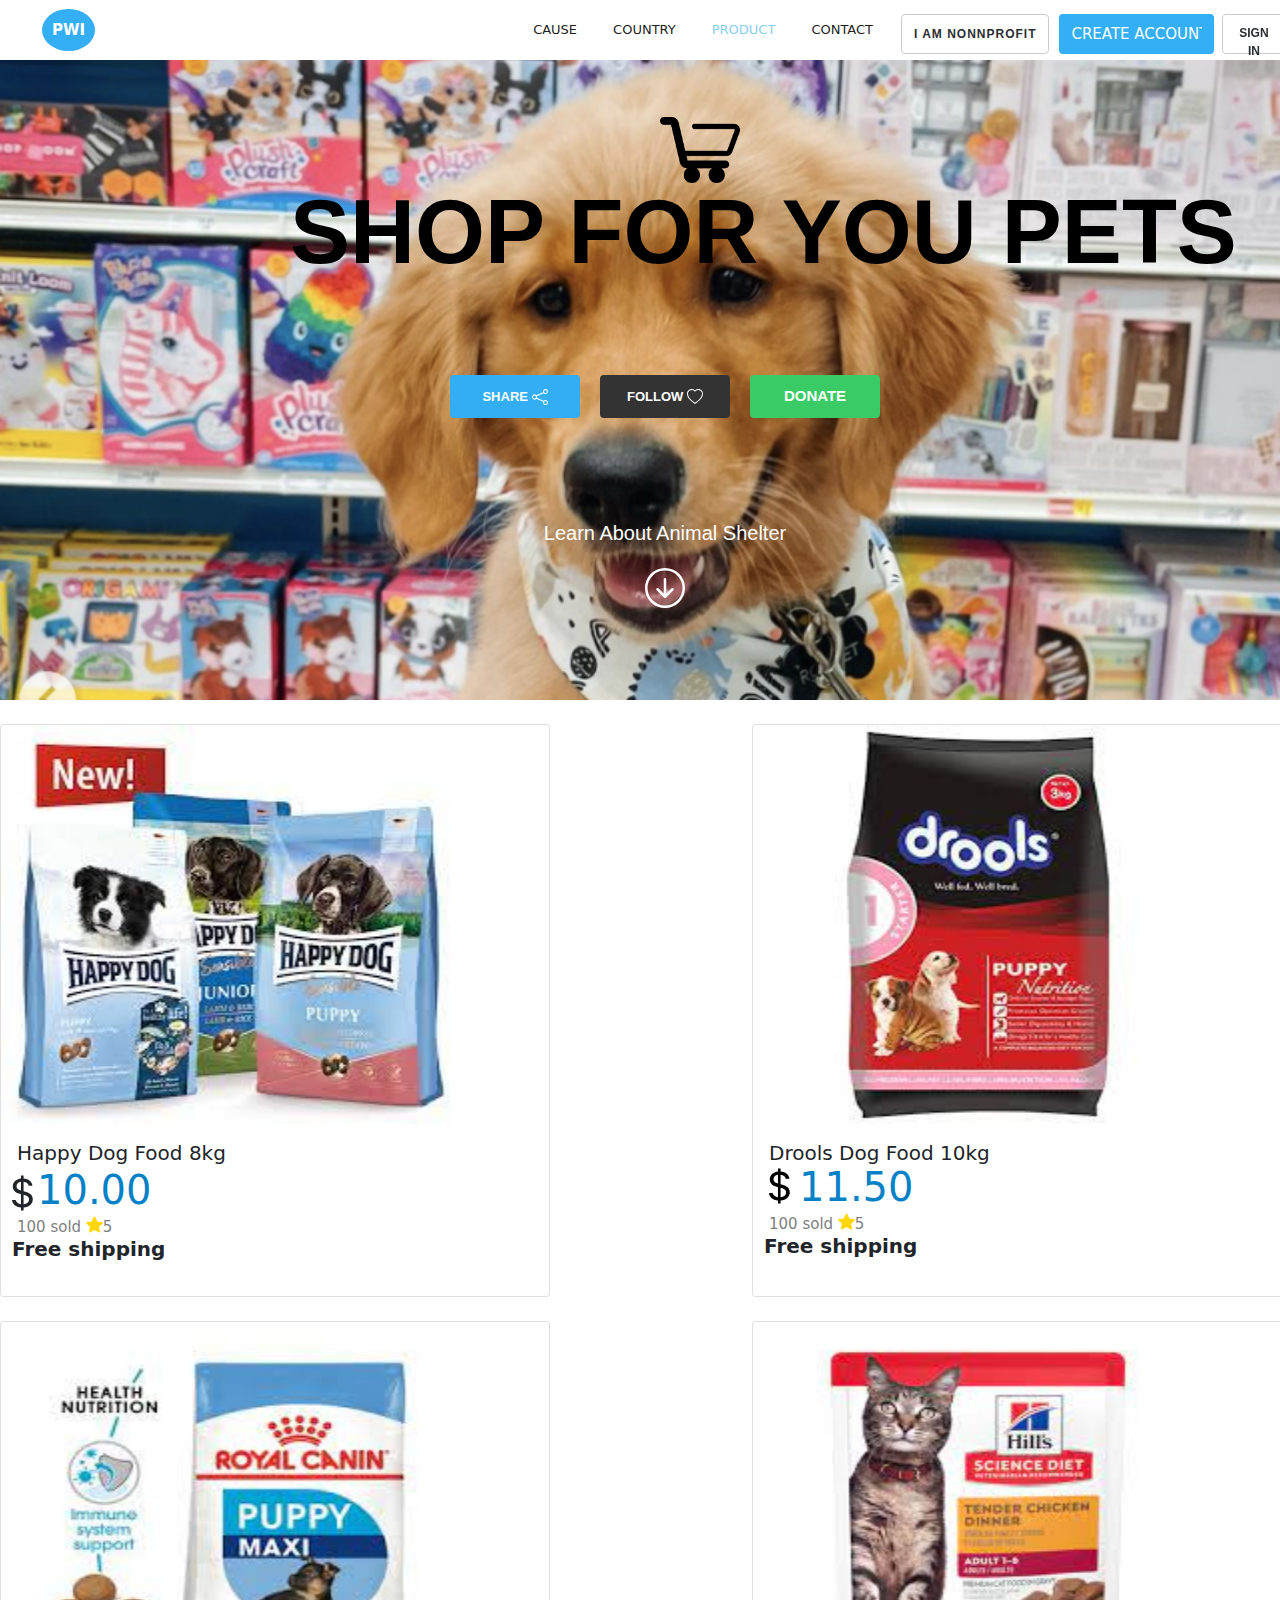
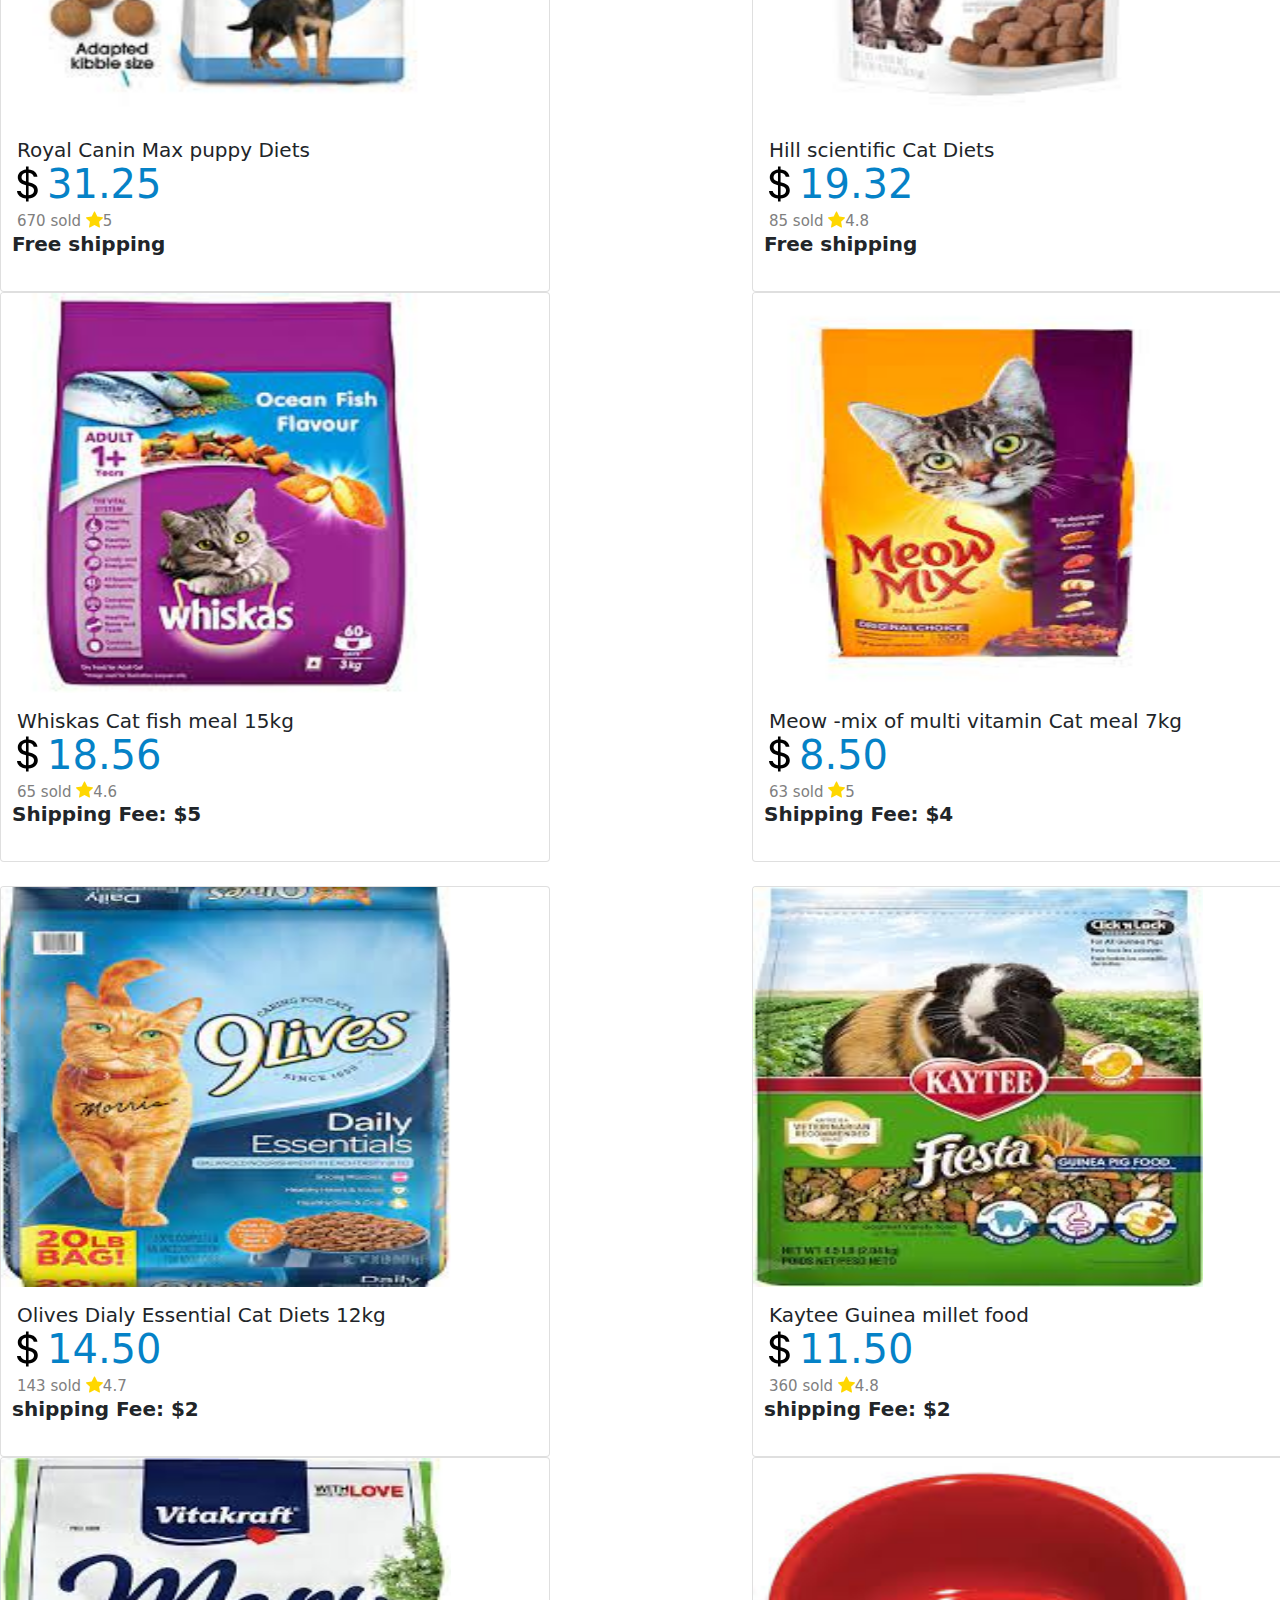
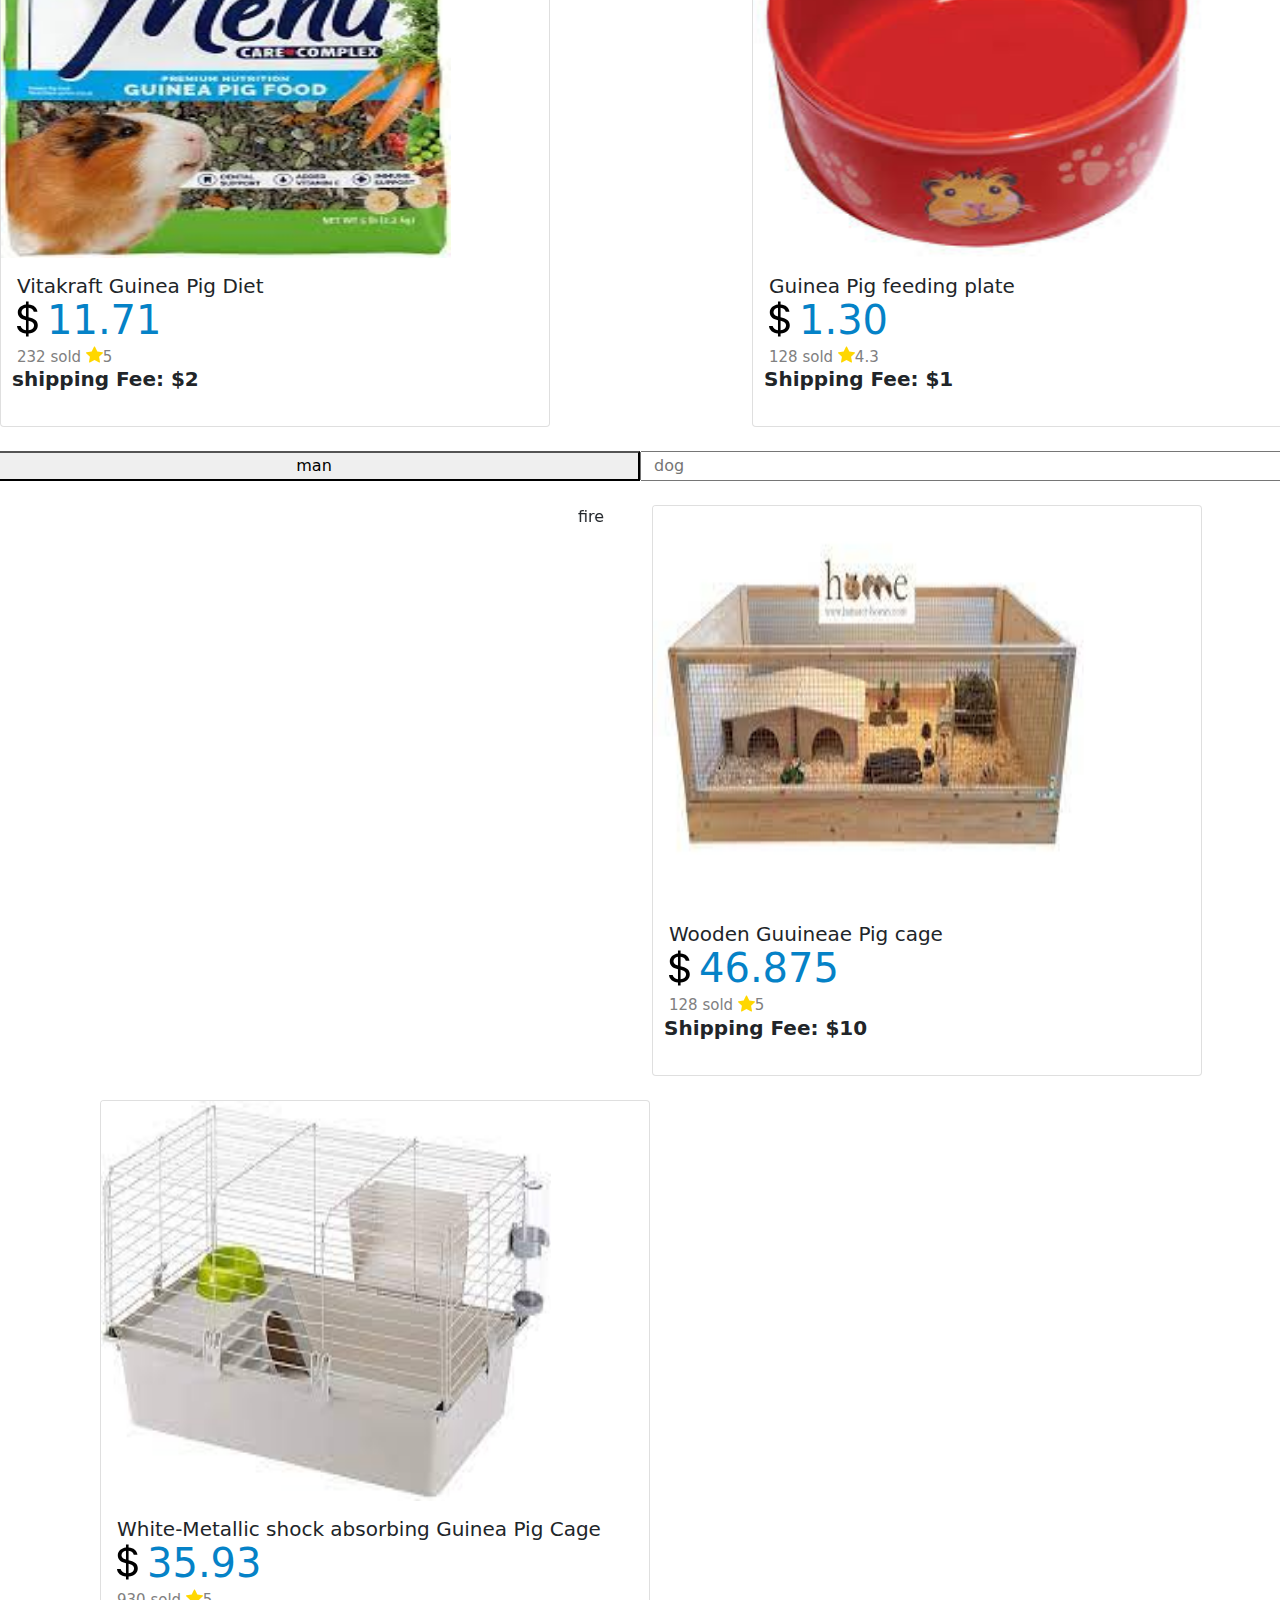
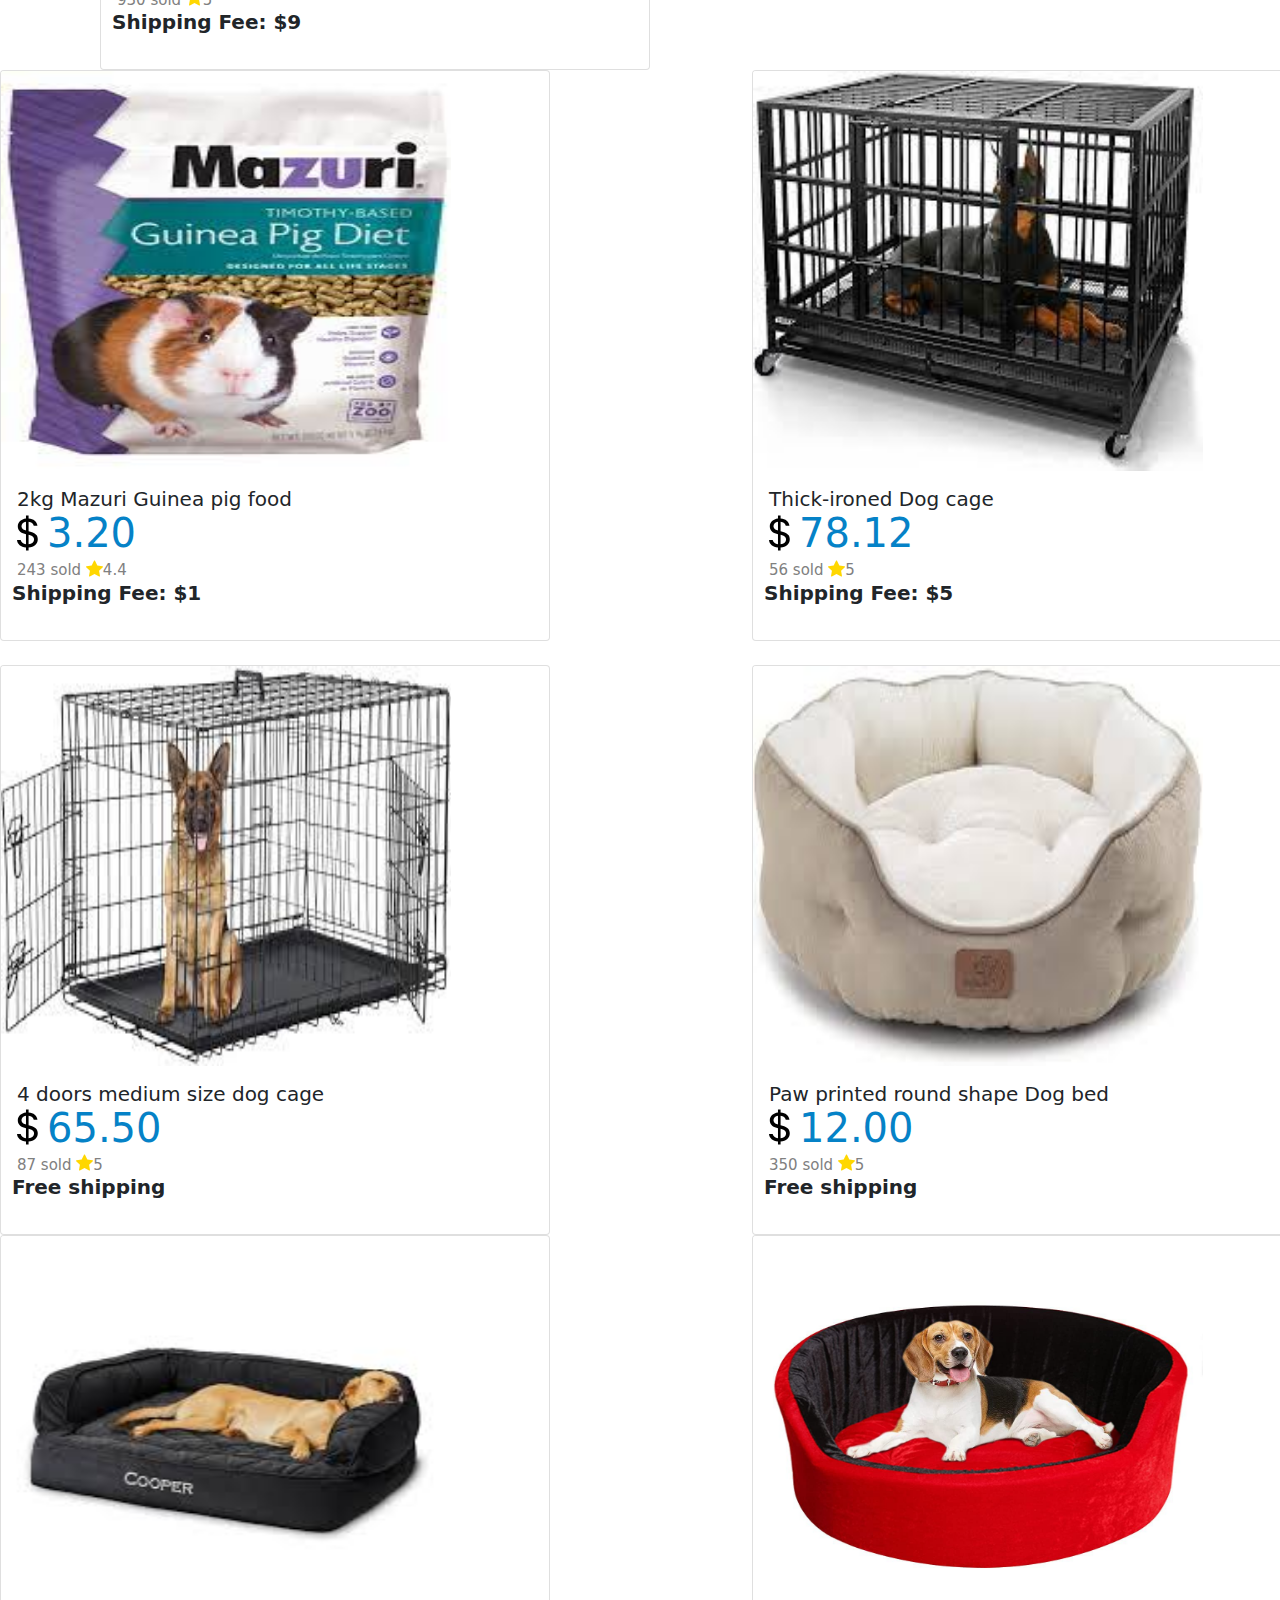
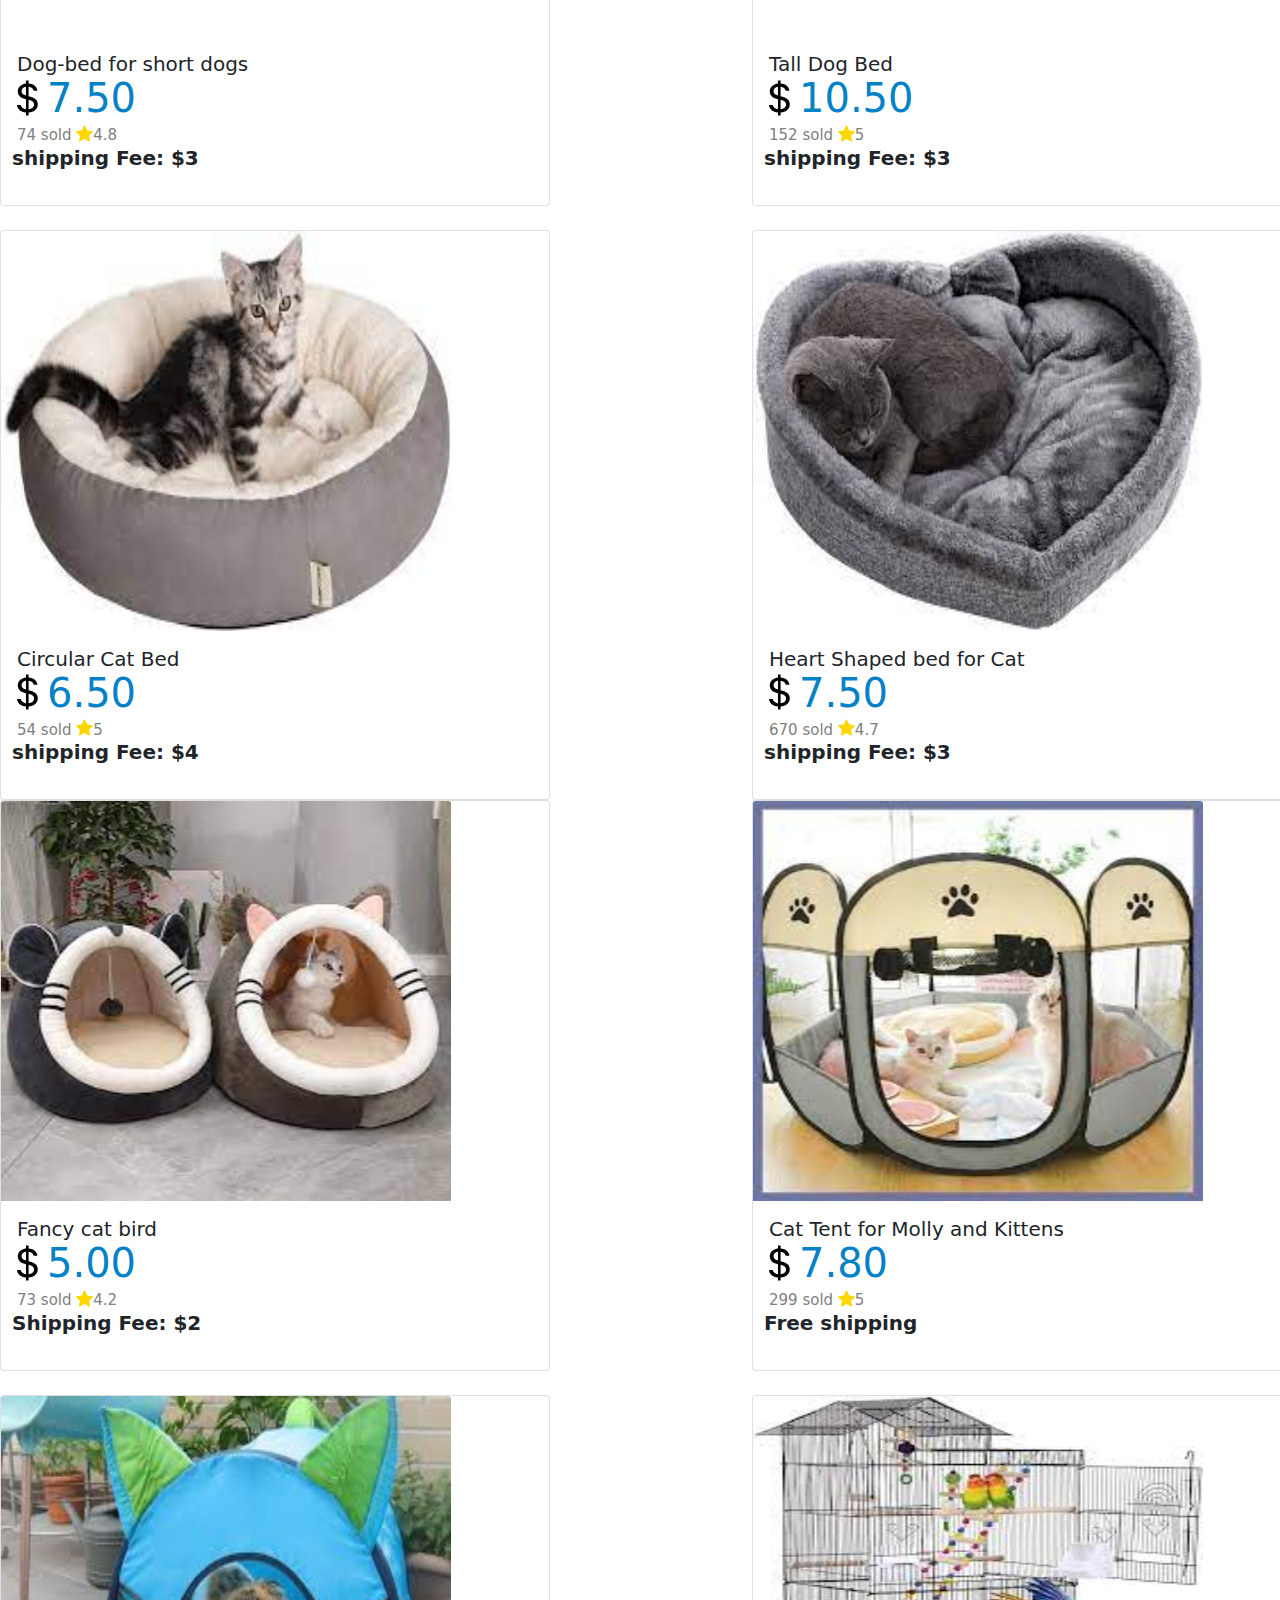
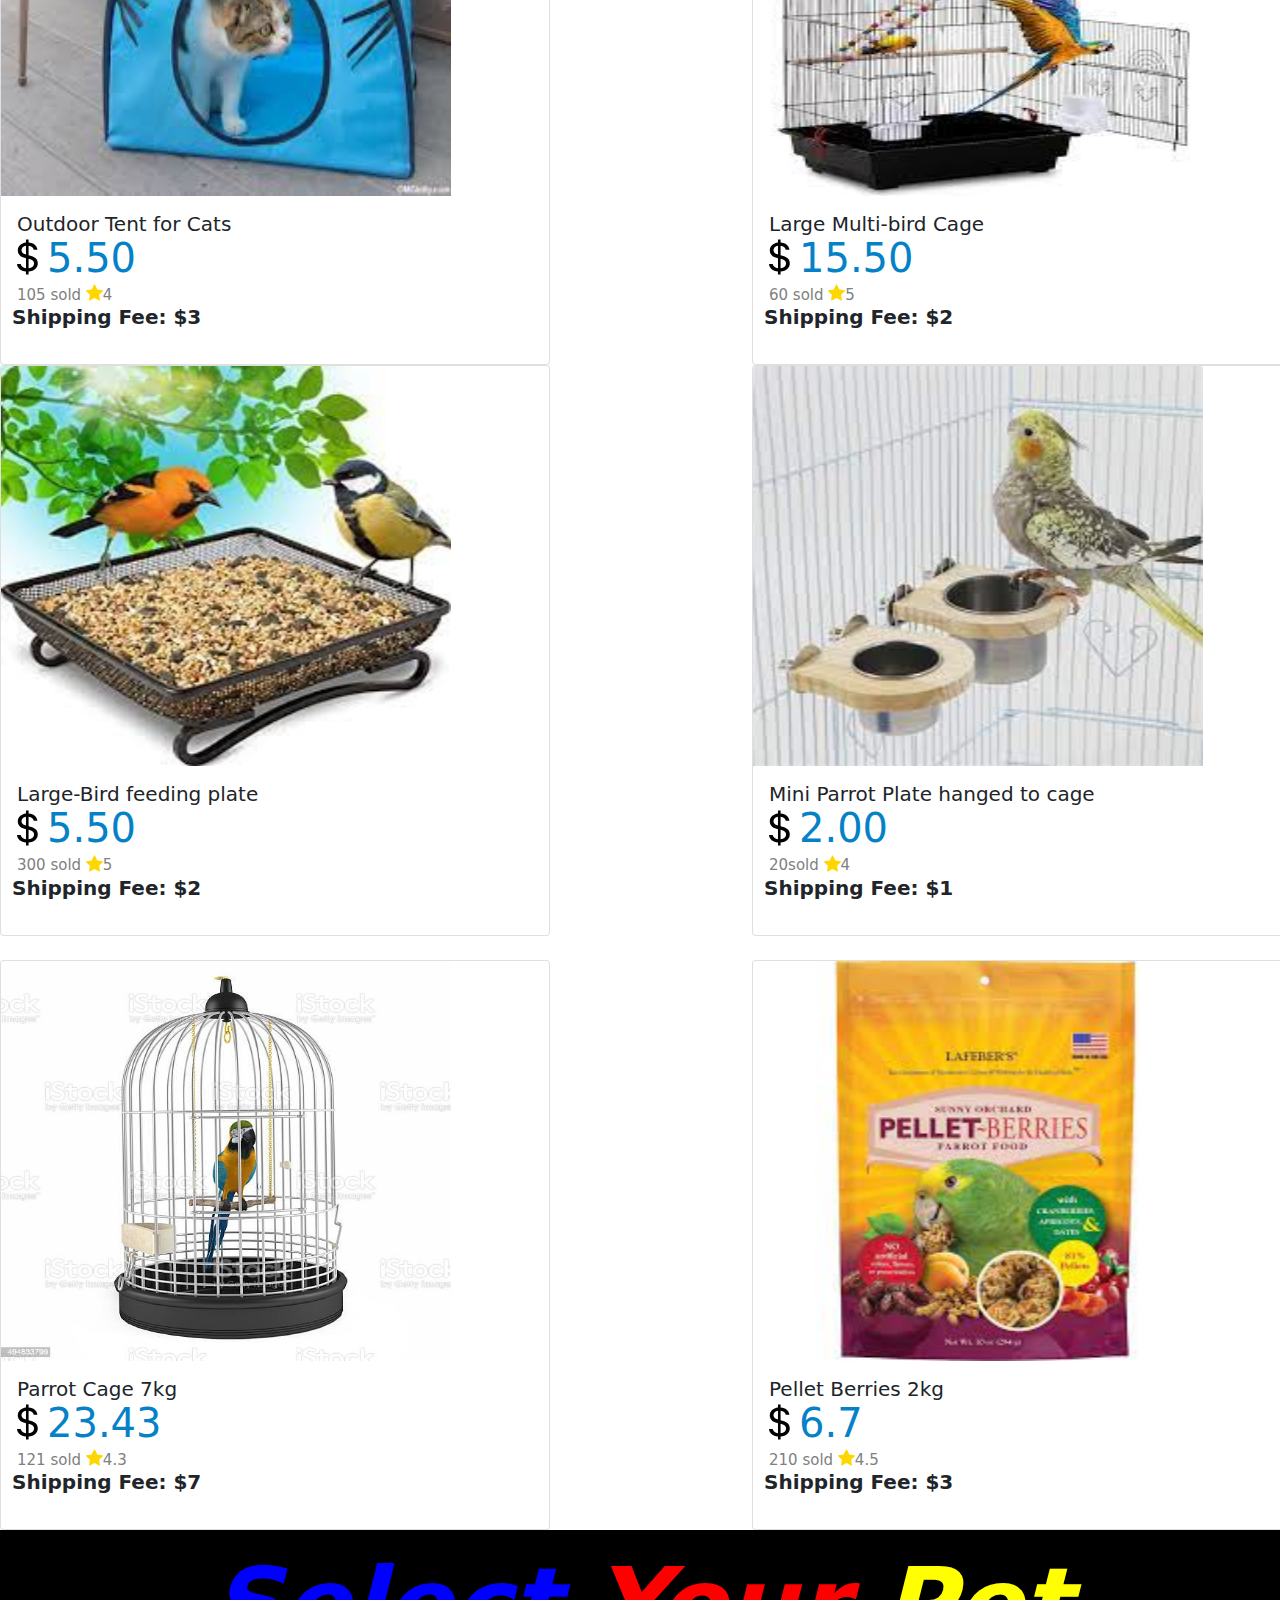
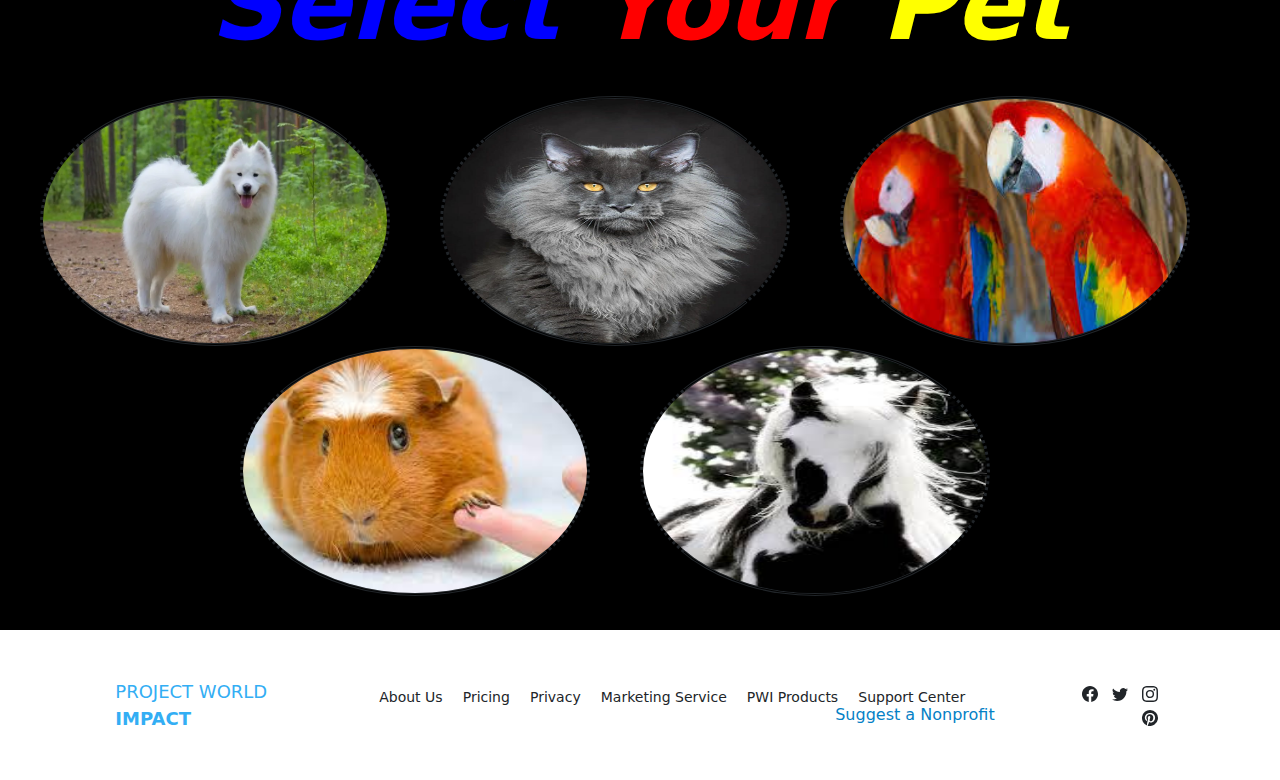
==== commit 1f2c6fac: "add story" ====
--- a/shelter.html
+++ b/shelter.html
@@ -5,7 +5,7 @@
   <meta charset="UTF-8">
   <meta http-equiv="X-UA-Compatible" content="IE=edge">
   <meta name="viewport" content="width=device-width, initial-scale=1.0">
-  <title>Document</title>
+  <title>Animal-Shop</title>
   <link rel="stylesheet" href="css/bootstrap.css">
   <link rel="stylesheet" href="css/styles.css">
 </head>
@@ -13,7 +13,7 @@
 <body id="prod">
   <nav class="navbar navbar-expand-lg navbar-light bg-white" id="f">
     <div class="container-fluid">
-      <a class="navbar-brand" href="#" id="a">PWI</a>
+      <a class="navbar-brand" href="index.html" id="a">PWI</a>
       <button class="navbar-toggler" type="button" data-bs-toggle="collapse" data-bs-target="#navbarSupportedContent"
         aria-controls="navbarSupportedContent" aria-expanded="false" aria-label="Toggle navigation">
         <span class="navbar-toggler-icon"></span>
@@ -269,6 +269,9 @@
           </div>
         </div>
       </div>
+      <button>man</button>
+      <input type="text" placeholder="dog">
+      <marquee behavior="" direction="">fire</marquee>
       <div class="col">
         <div class="card ca2">
           <img src="img/guinea-pig-c.jpg" class="card-img-top" alt="...">
--- a/css/styles.css
+++ b/css/styles.css
@@ -532,6 +532,9 @@
 .at {
     font-size: 12px;
     color: black;
+    margin-top: 5px;
+    margin-left: -20px;
+    width: 200px;
 }
 
 .apqs {
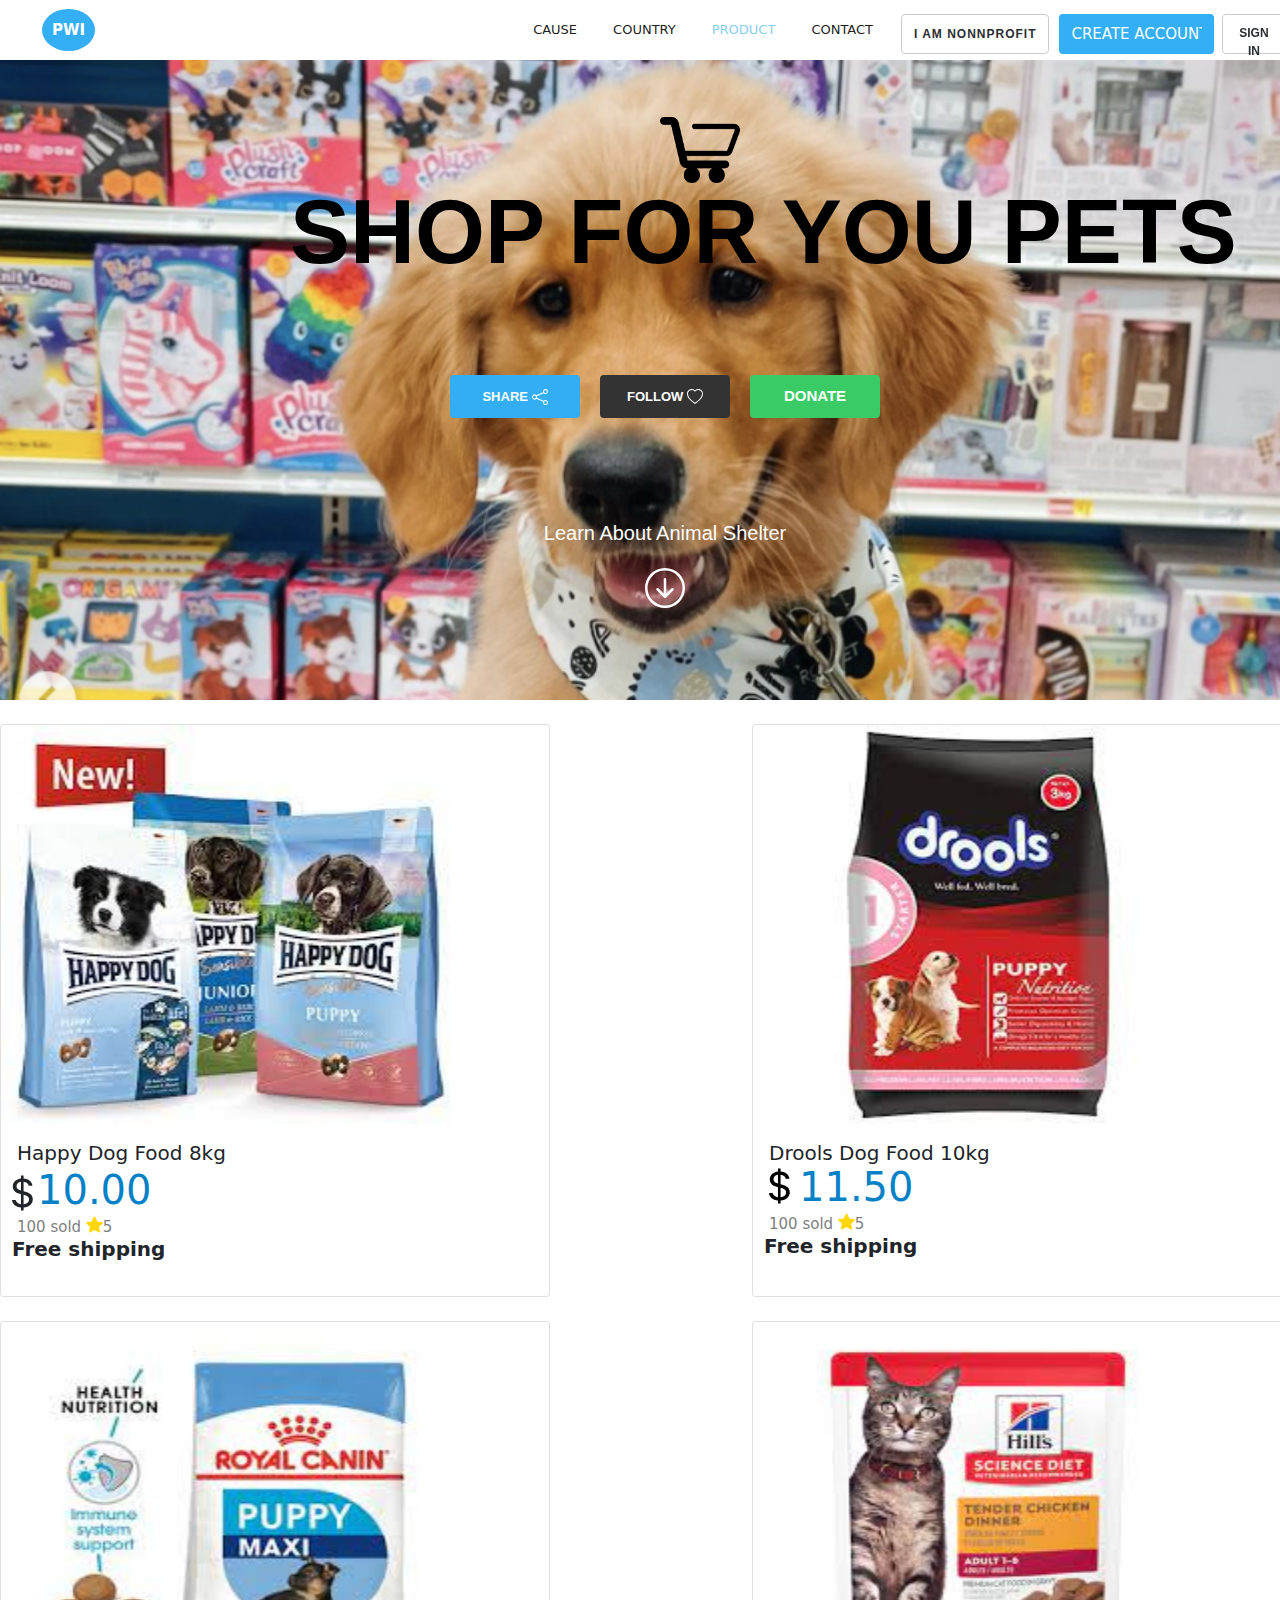
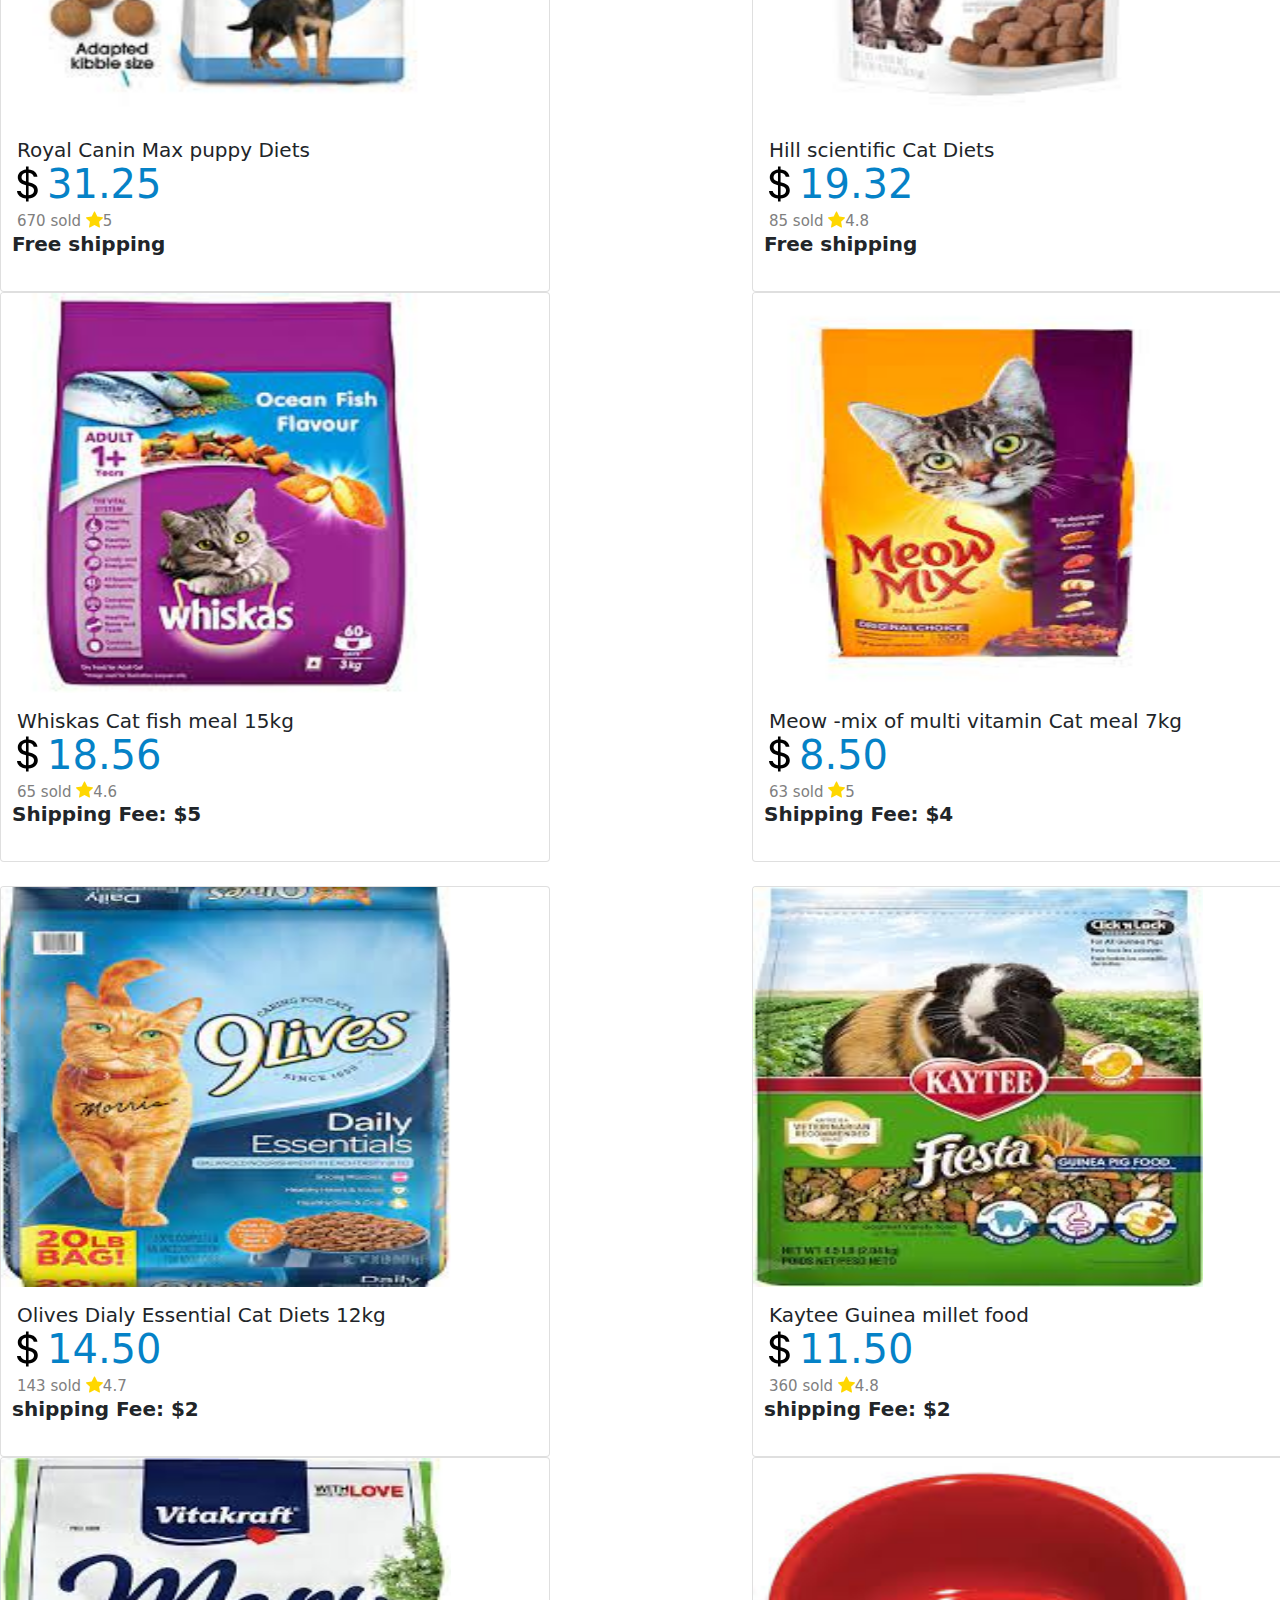
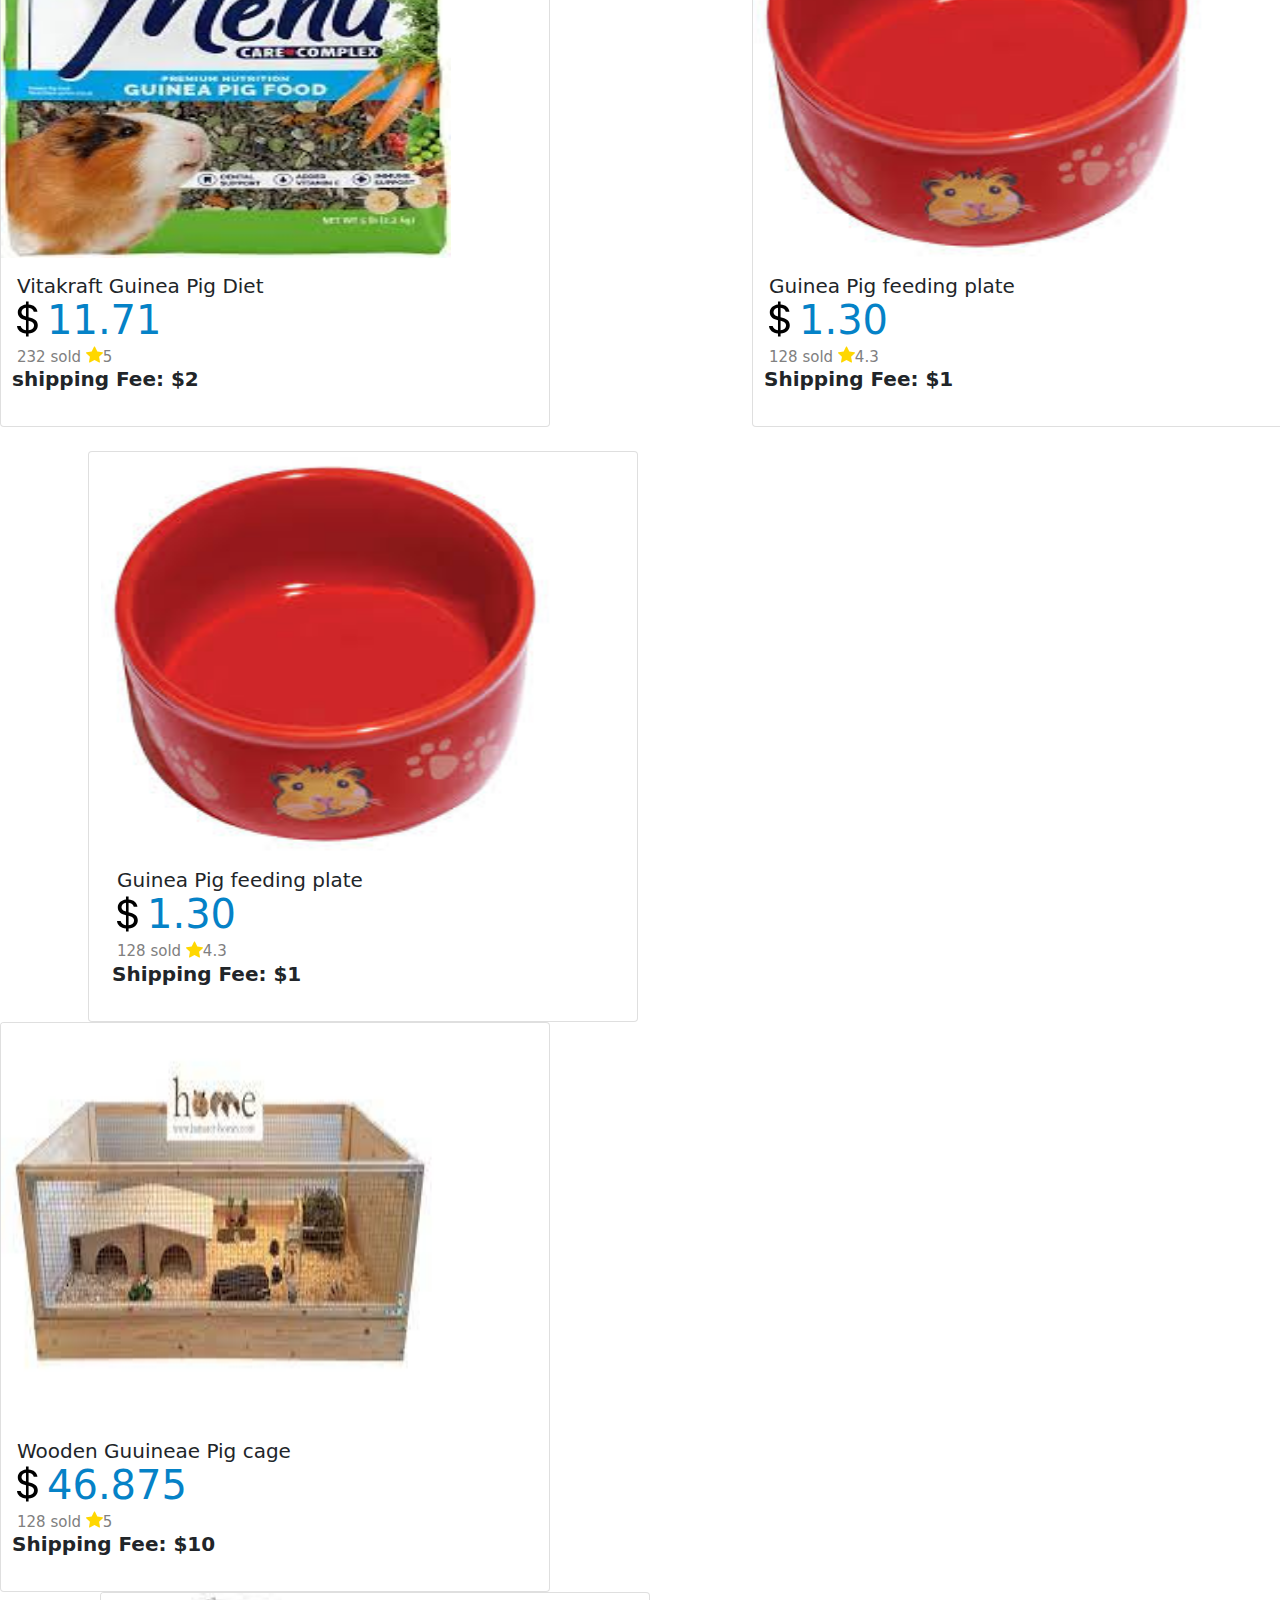
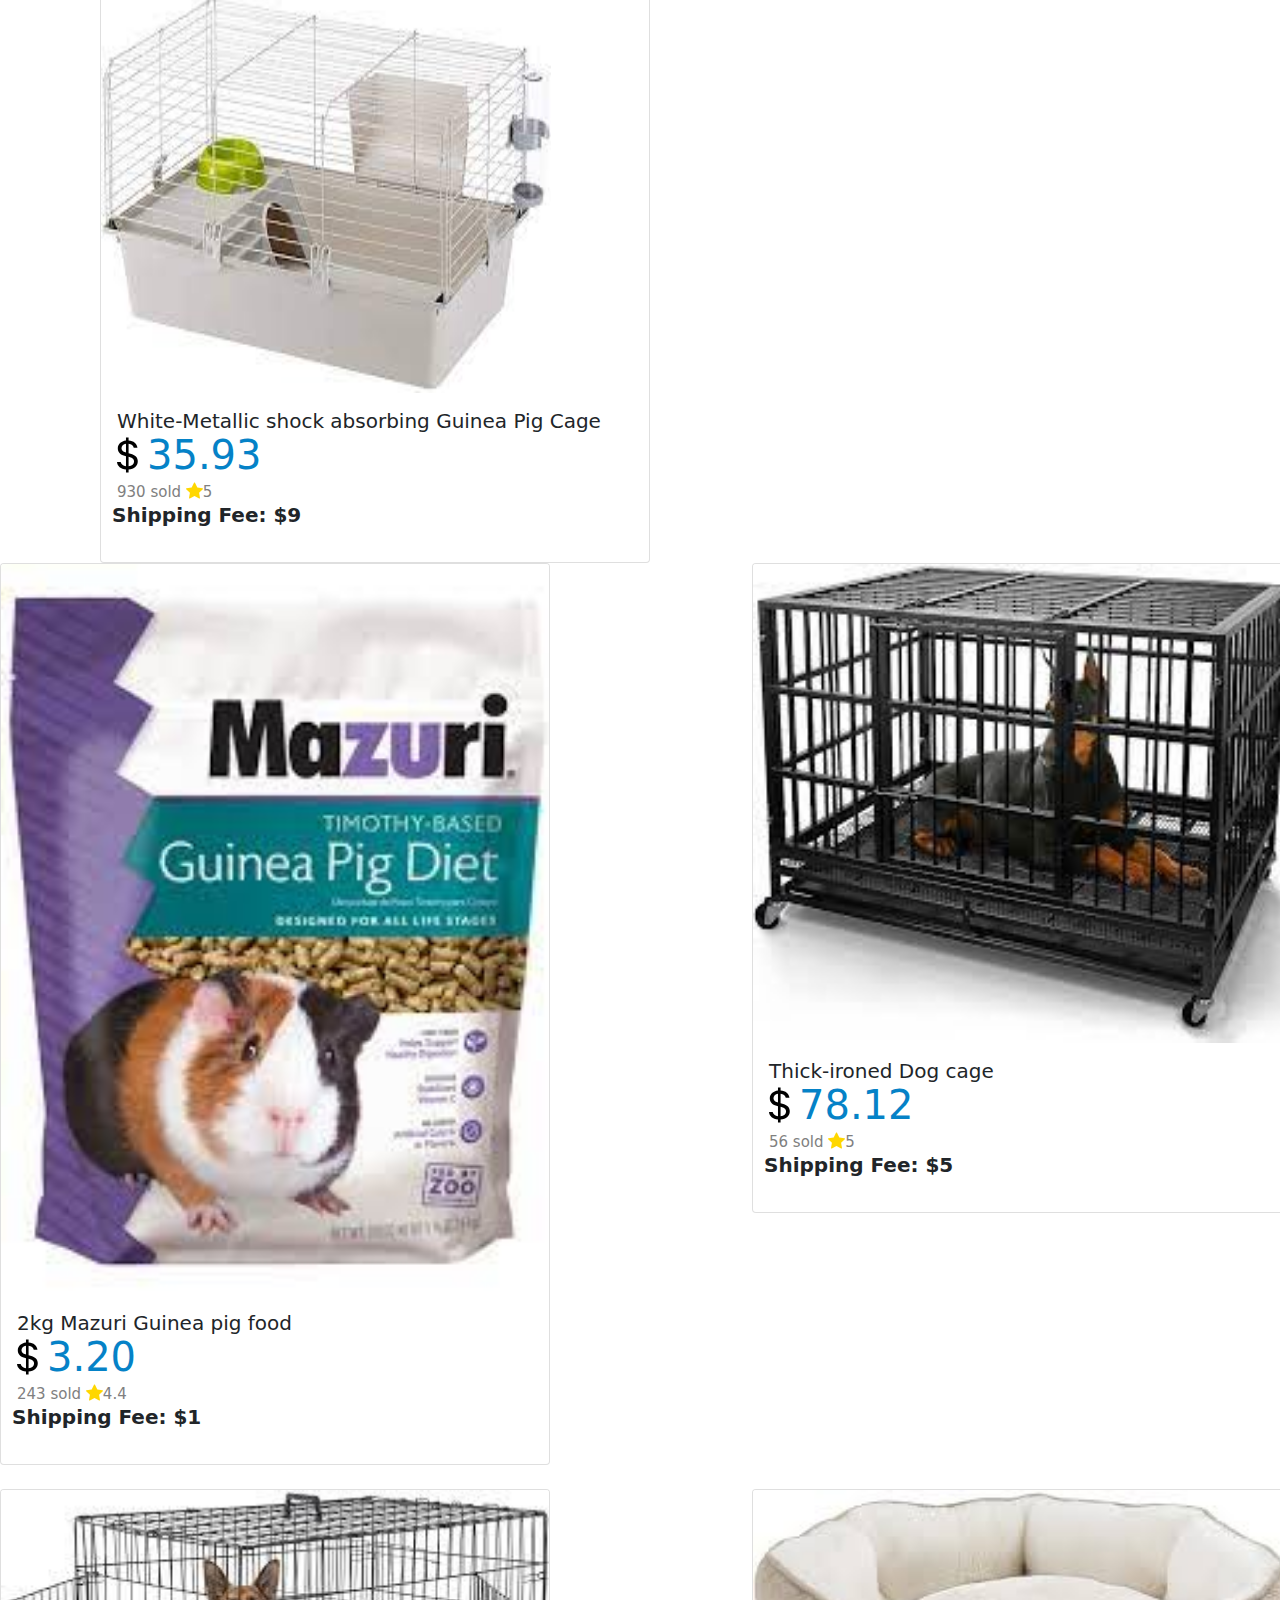
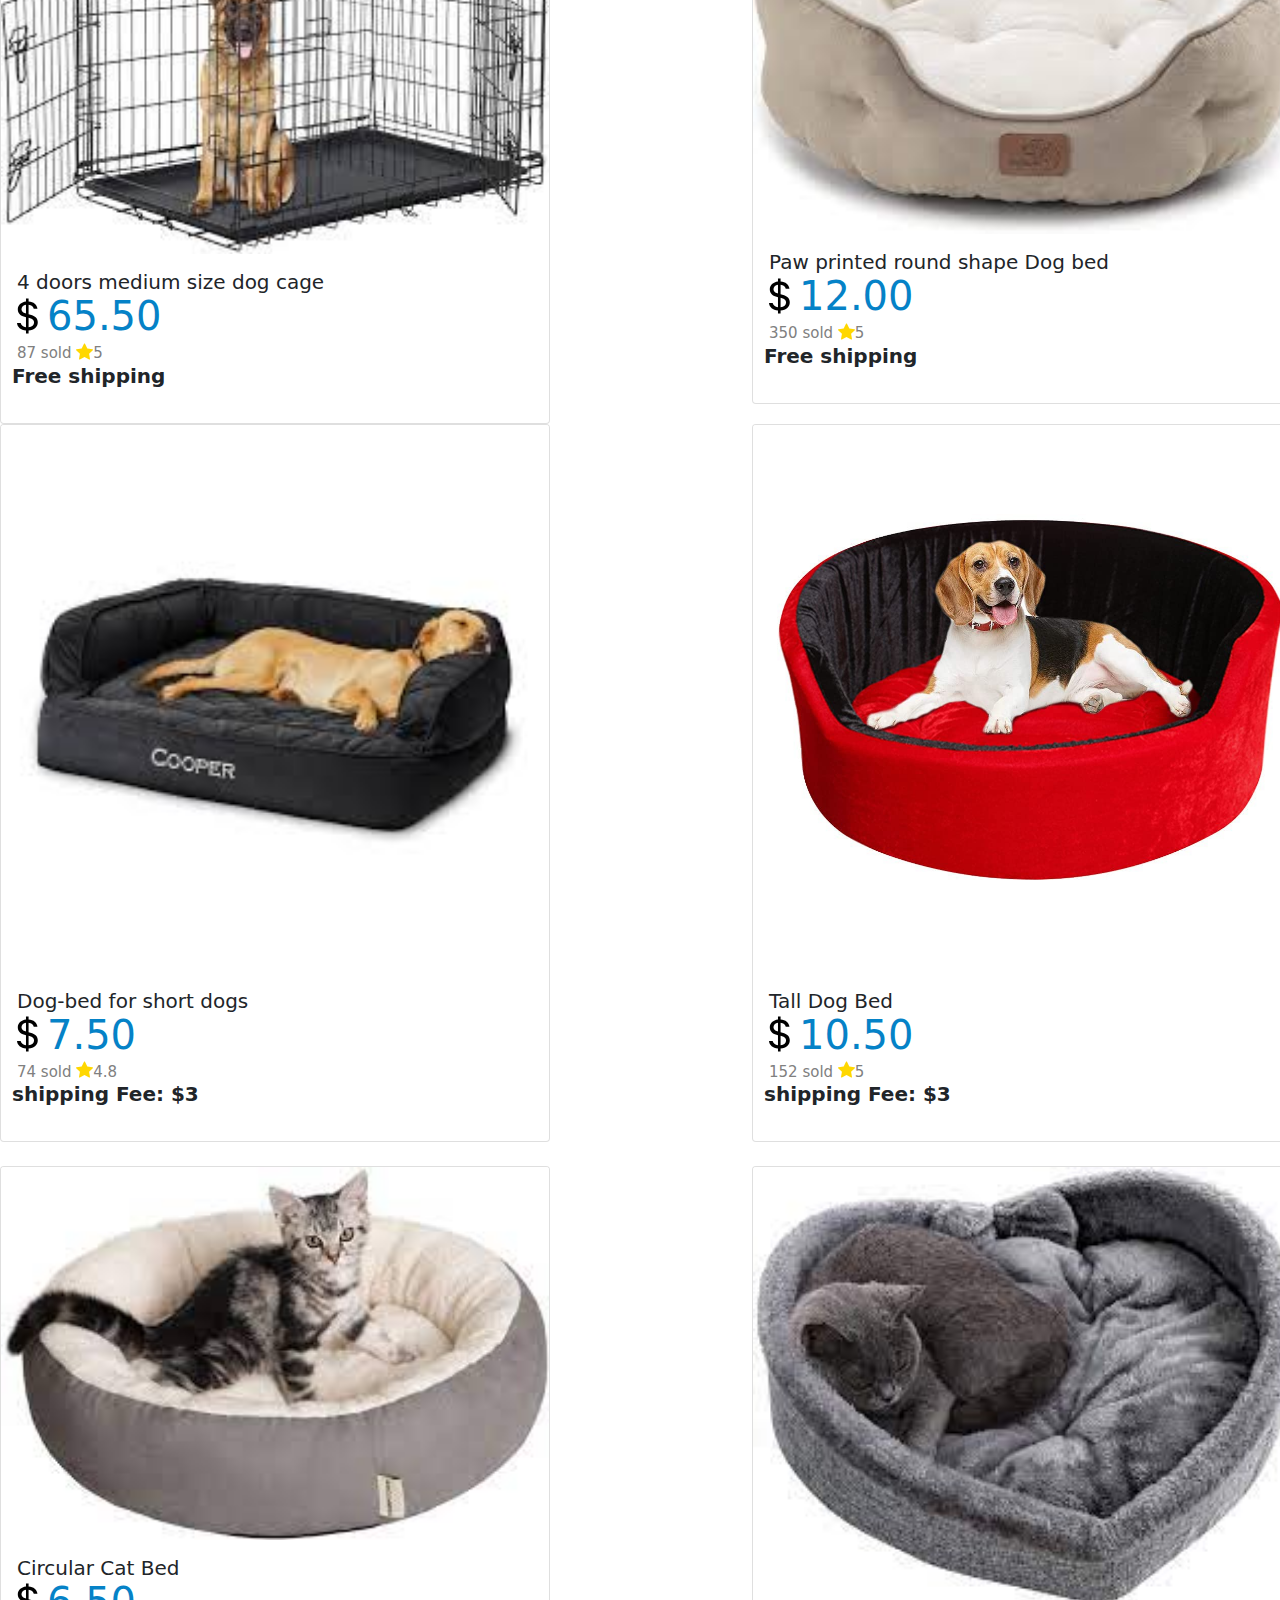
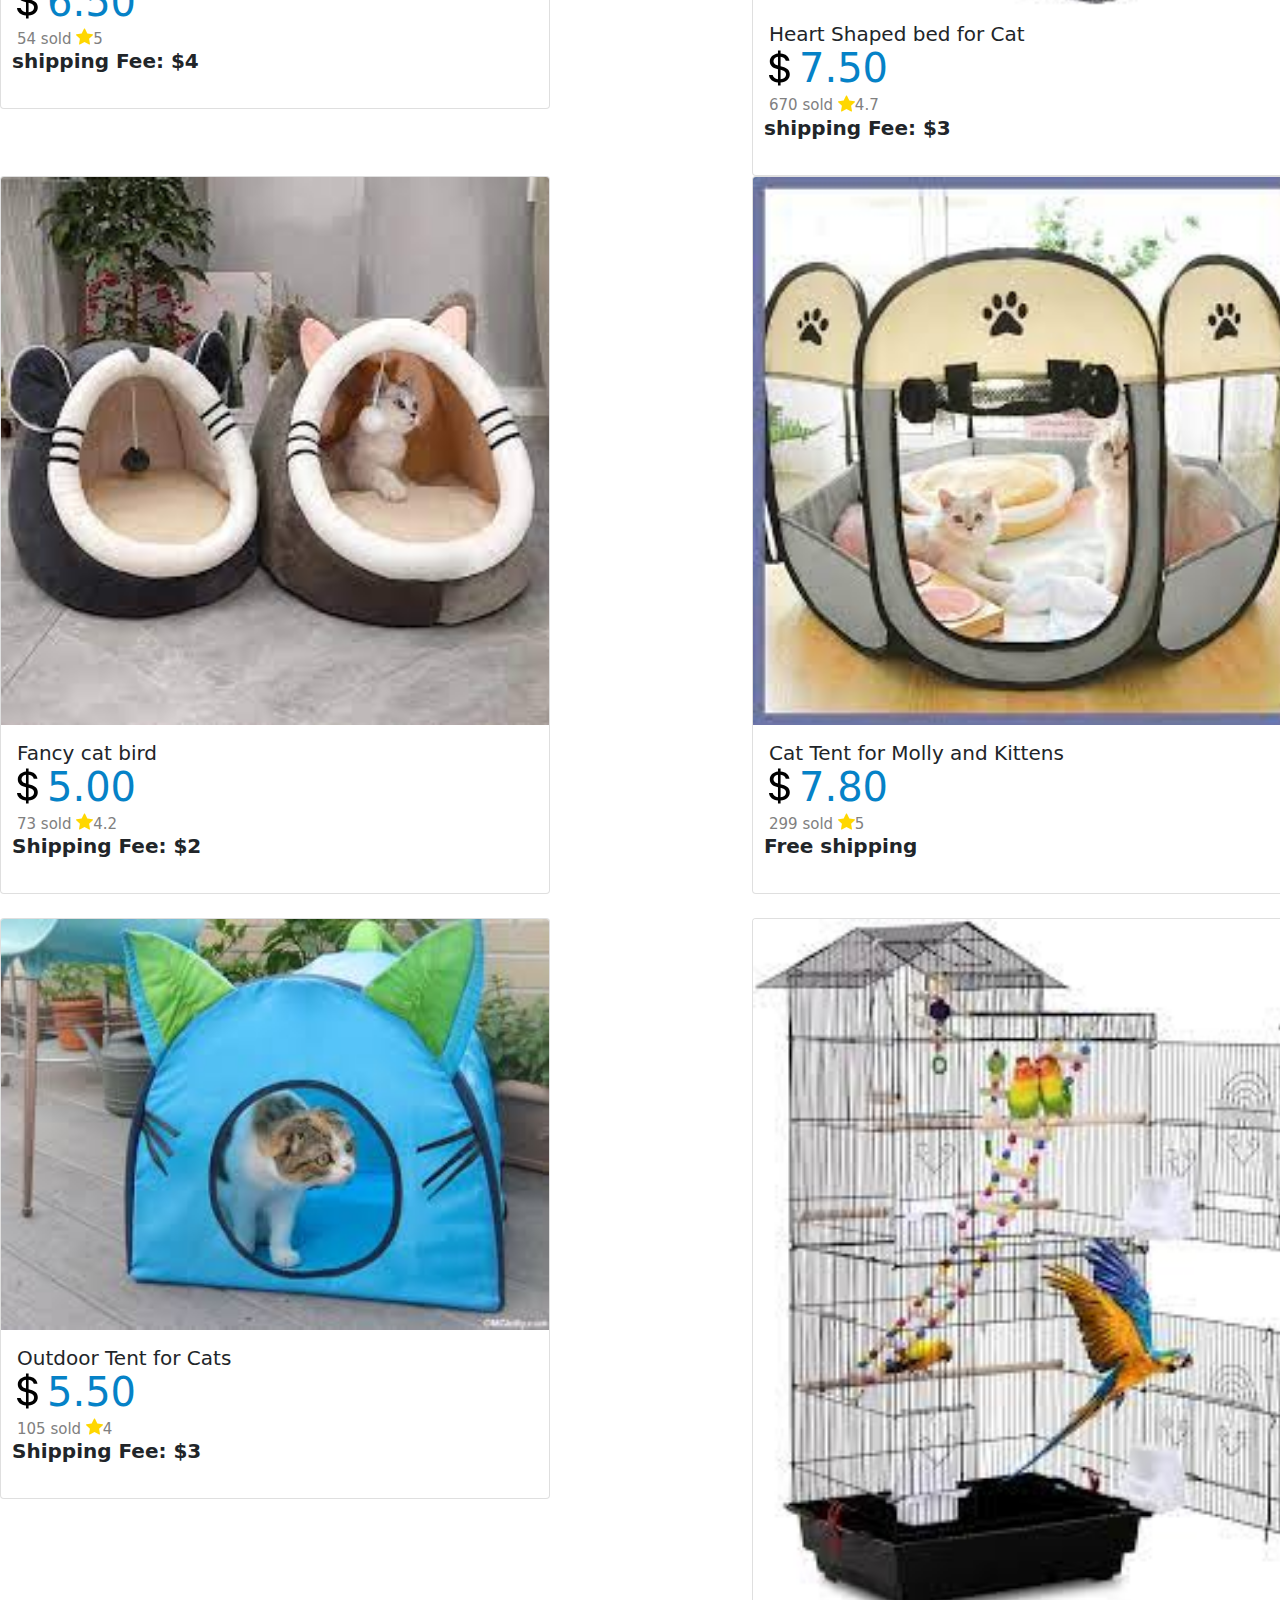
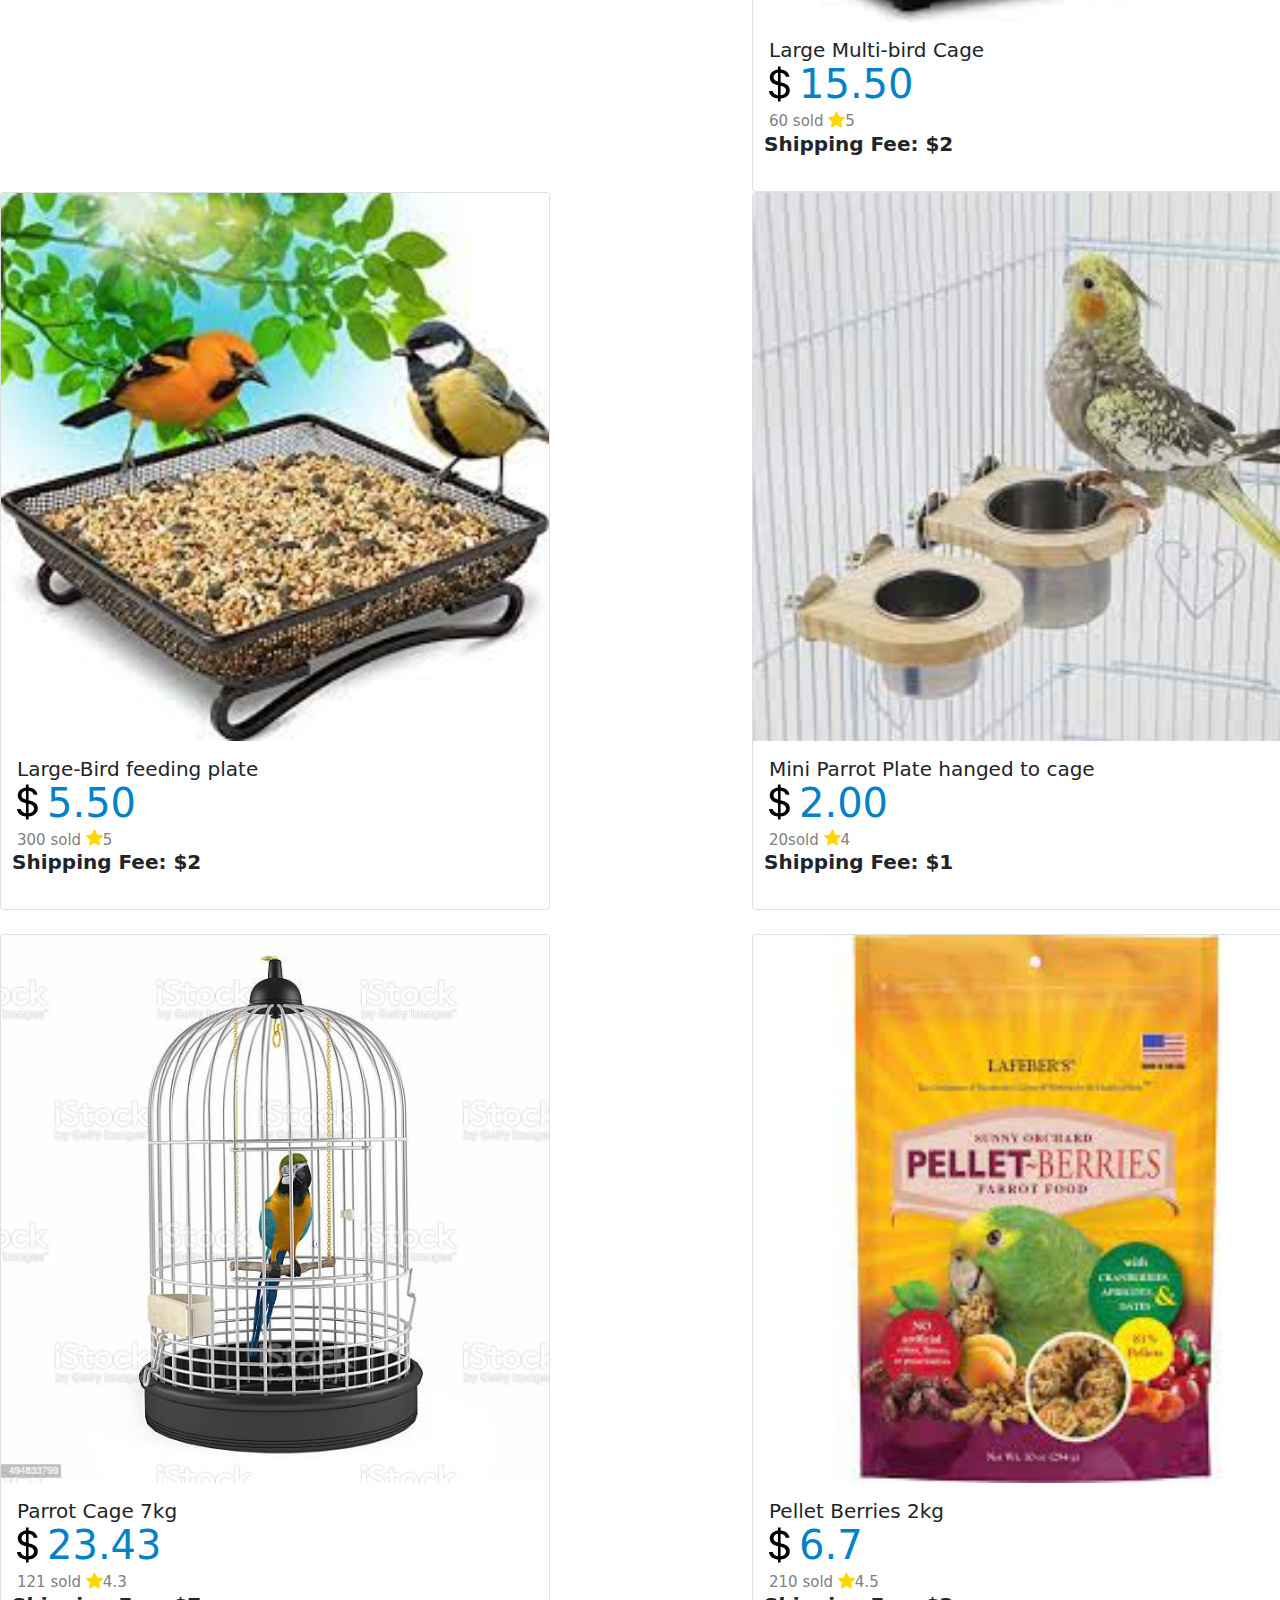
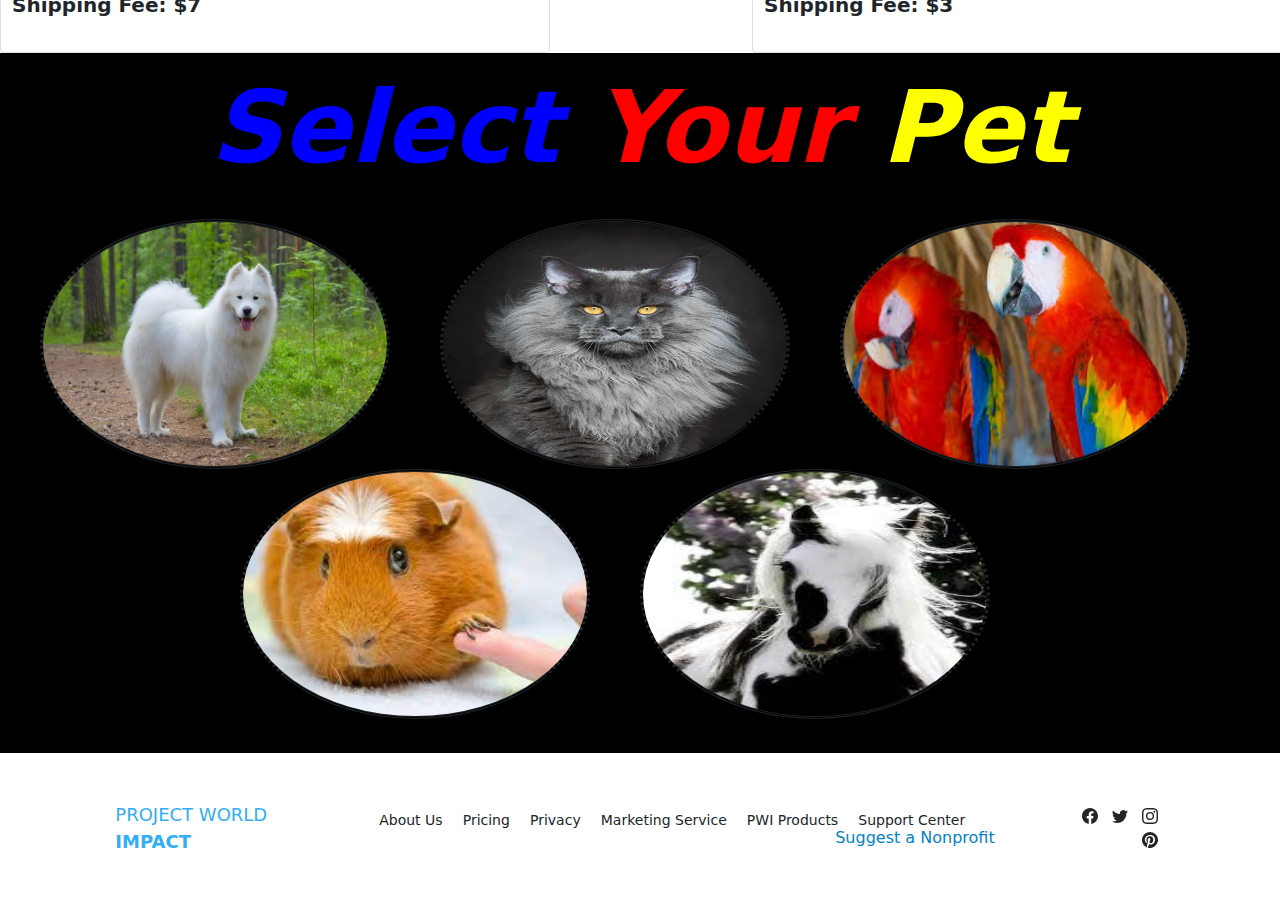
==== commit dfee3e28: "add summary" ====
--- a/shelter.html
+++ b/shelter.html
@@ -269,9 +269,24 @@
           </div>
         </div>
       </div>
-      <button>man</button>
-      <input type="text" placeholder="dog">
-      <marquee behavior="" direction="">fire</marquee>
+      <div class="card right ca2">
+        <img src="img/guinea pig food.jpg" class="card-img-top" alt="...">
+        <div class="card-body">
+          <h5 class="card-title">Guinea Pig feeding plate</h5><br>
+          <p class="priceno2"><svg xmlns="http://www.w3.org/2000/svg" width="16" height="16" fill="currentColor"
+              class="bi bi-currency-dollar" viewBox="0 0 16 16">
+              <path
+                d="M4 10.781c.148 1.667 1.513 2.85 3.591 3.003V15h1.043v-1.216c2.27-.179 3.678-1.438 3.678-3.3 0-1.59-.947-2.51-2.956-3.028l-.722-.187V3.467c1.122.11 1.879.714 2.07 1.616h1.47c-.166-1.6-1.54-2.748-3.54-2.875V1H7.591v1.233c-1.939.23-3.27 1.472-3.27 3.156 0 1.454.966 2.483 2.661 2.917l.61.162v4.031c-1.149-.17-1.94-.8-2.131-1.718H4zm3.391-3.836c-1.043-.263-1.6-.825-1.6-1.616 0-.944.704-1.641 1.8-1.828v3.495l-.2-.05zm1.591 1.872c1.287.323 1.852.859 1.852 1.769 0 1.097-.826 1.828-2.2 1.939V8.73l.348.086z" />
+            </svg>1.30</p>
+          <p class="sold">128 sold <svg xmlns="http://www.w3.org/2000/svg" width="16" height="16" fill="currentColor"
+              class="bi bi-star-fill" viewBox="0 0 16 16">
+              <path
+                d="M3.612 15.443c-.386.198-.824-.149-.746-.592l.83-4.73L.173 6.765c-.329-.314-.158-.888.283-.95l4.898-.696L7.538.792c.197-.39.73-.39.927 0l2.184 4.327 4.898.696c.441.062.612.636.282.95l-3.522 3.356.83 4.73c.078.443-.36.79-.746.592L8 13.187l-4.389 2.256z" />
+            </svg>4.3</p>
+          <p class="ship">Shipping Fee: $1</p>
+        </div>
+      </div>
+    </div>
       <div class="col">
         <div class="card ca2">
           <img src="img/guinea-pig-c.jpg" class="card-img-top" alt="...">
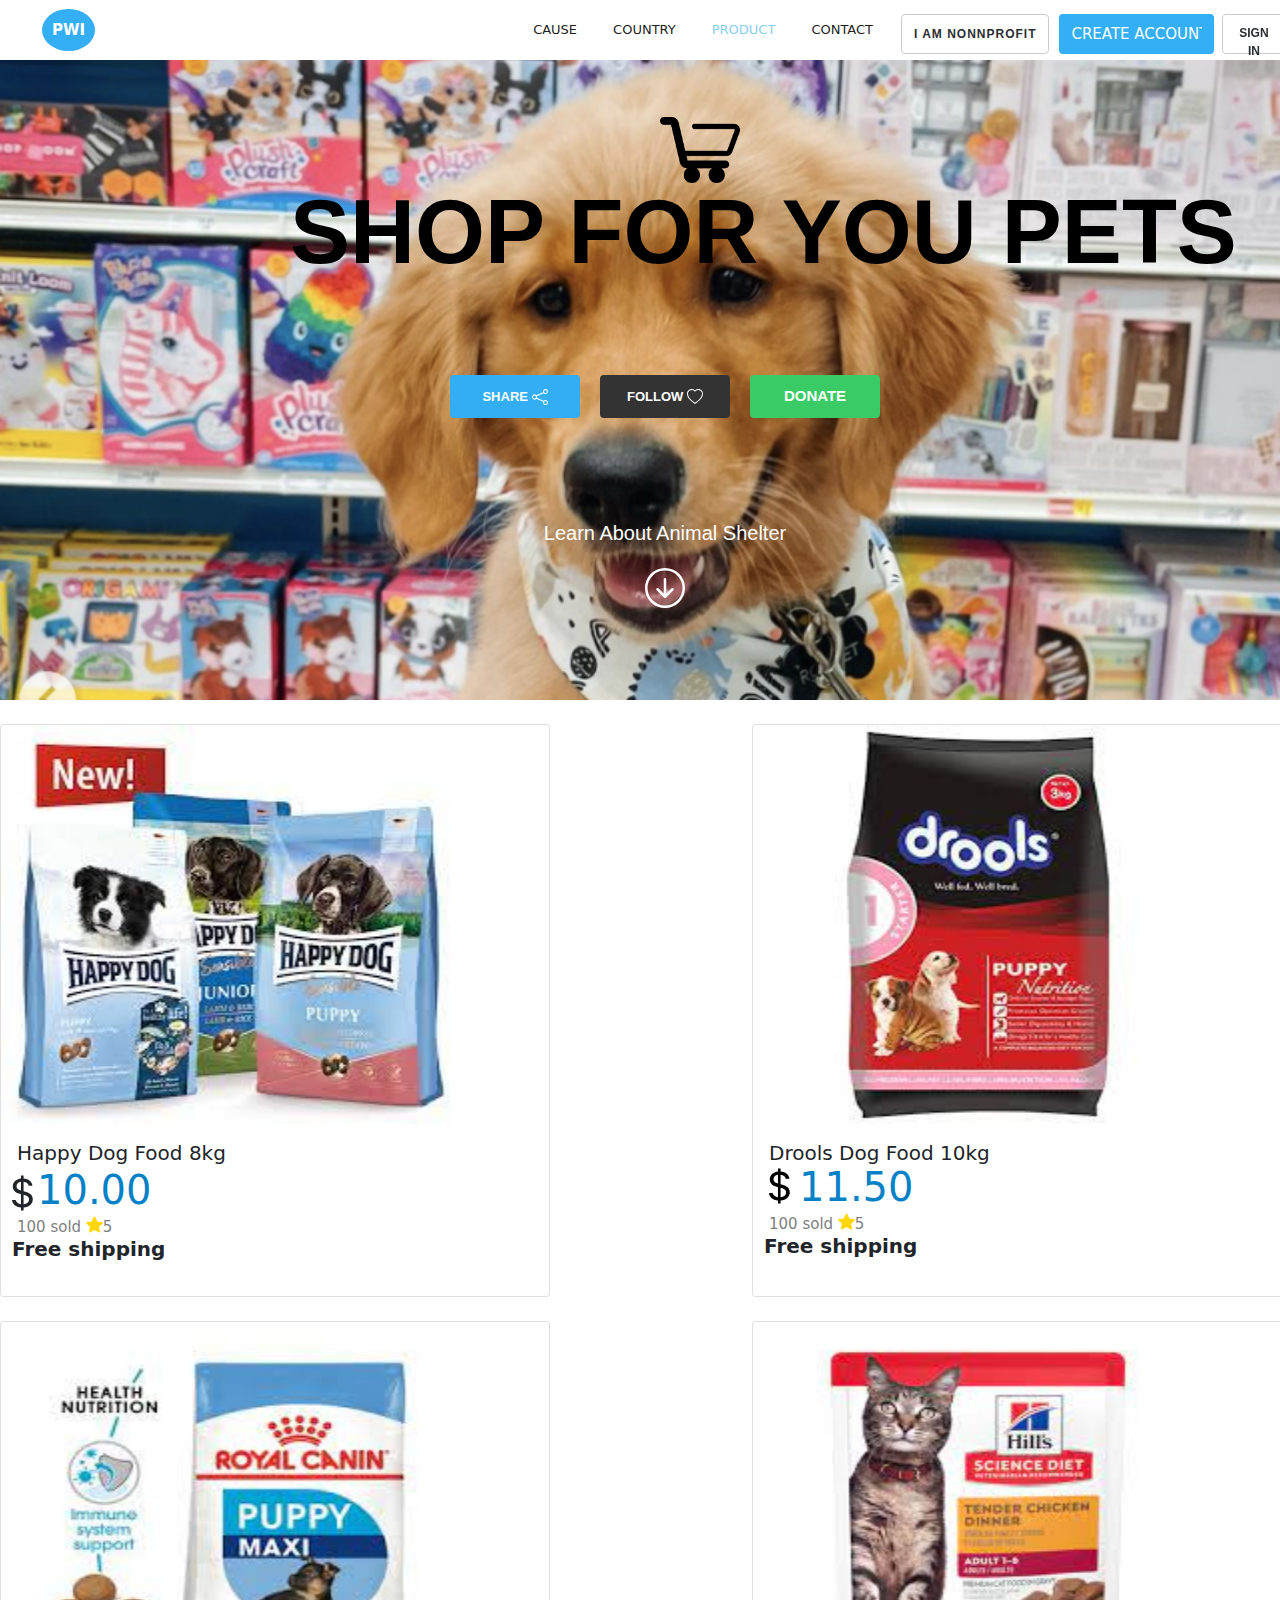
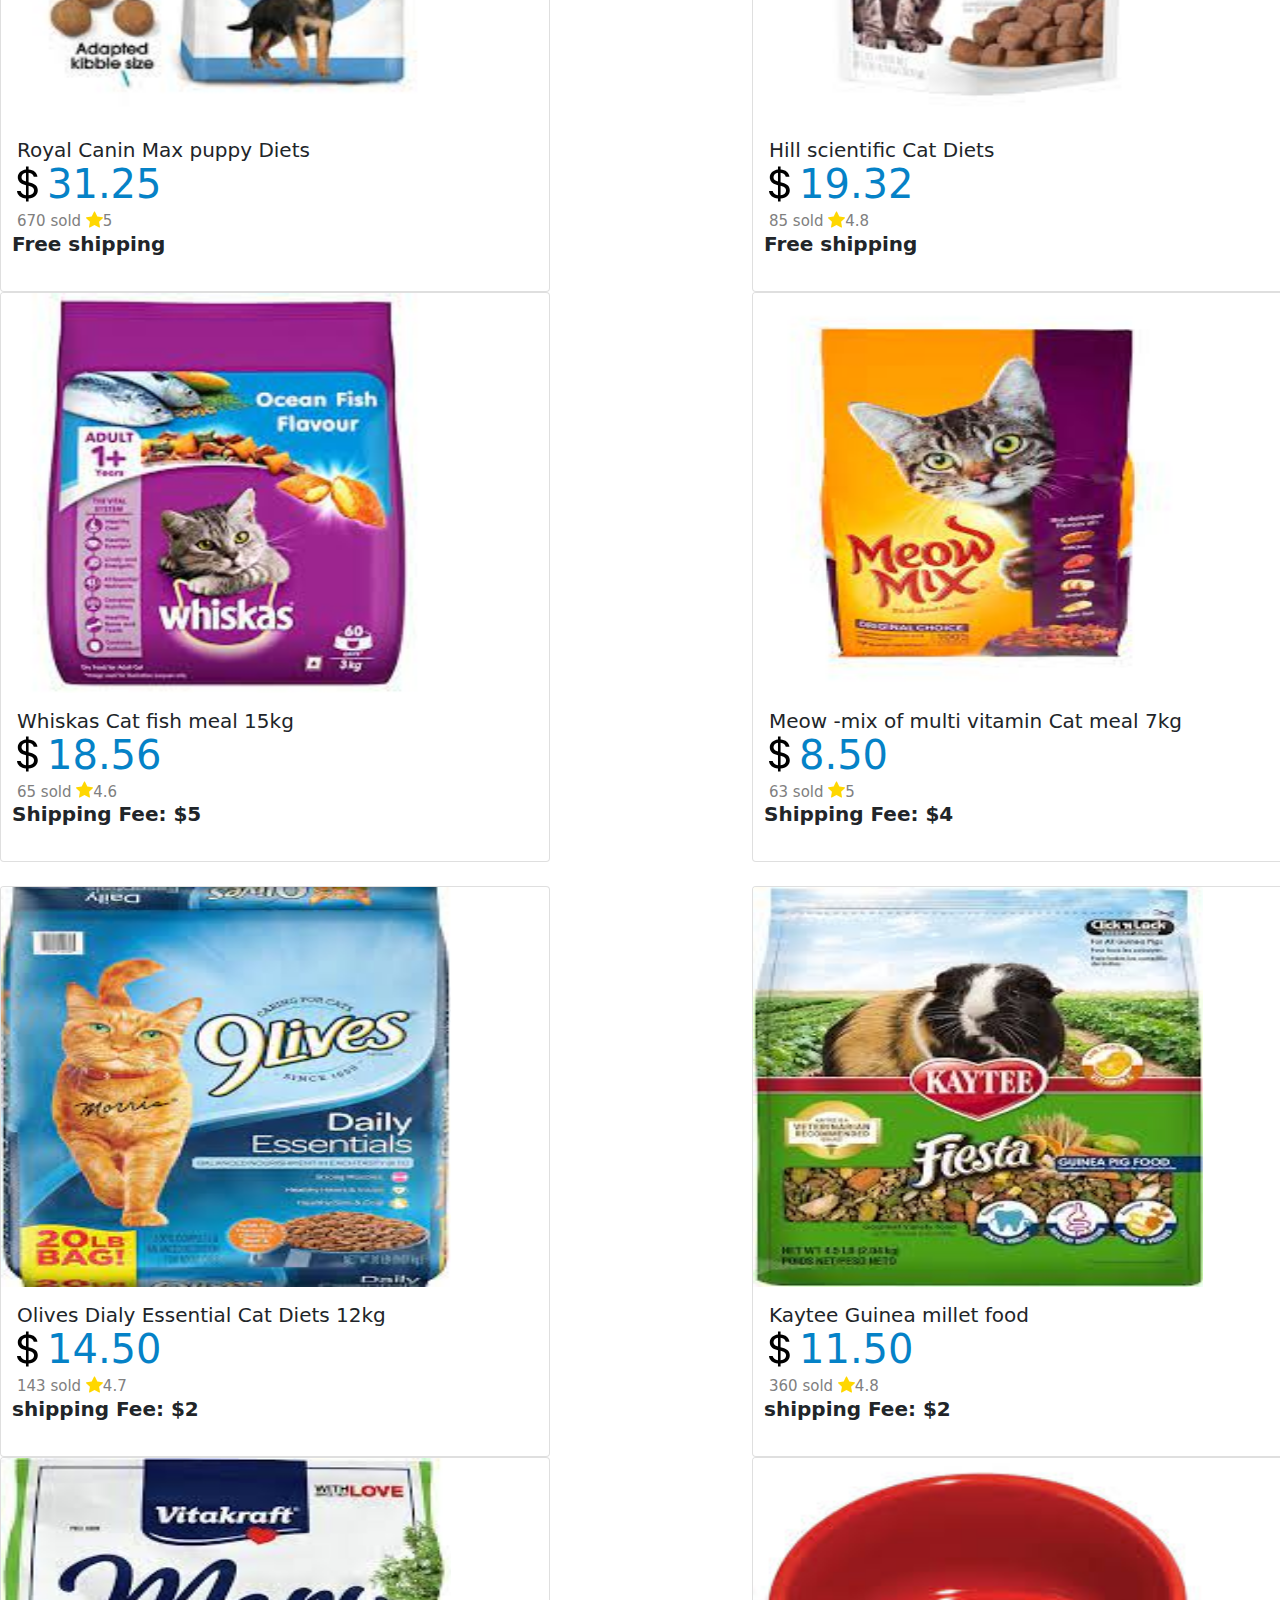
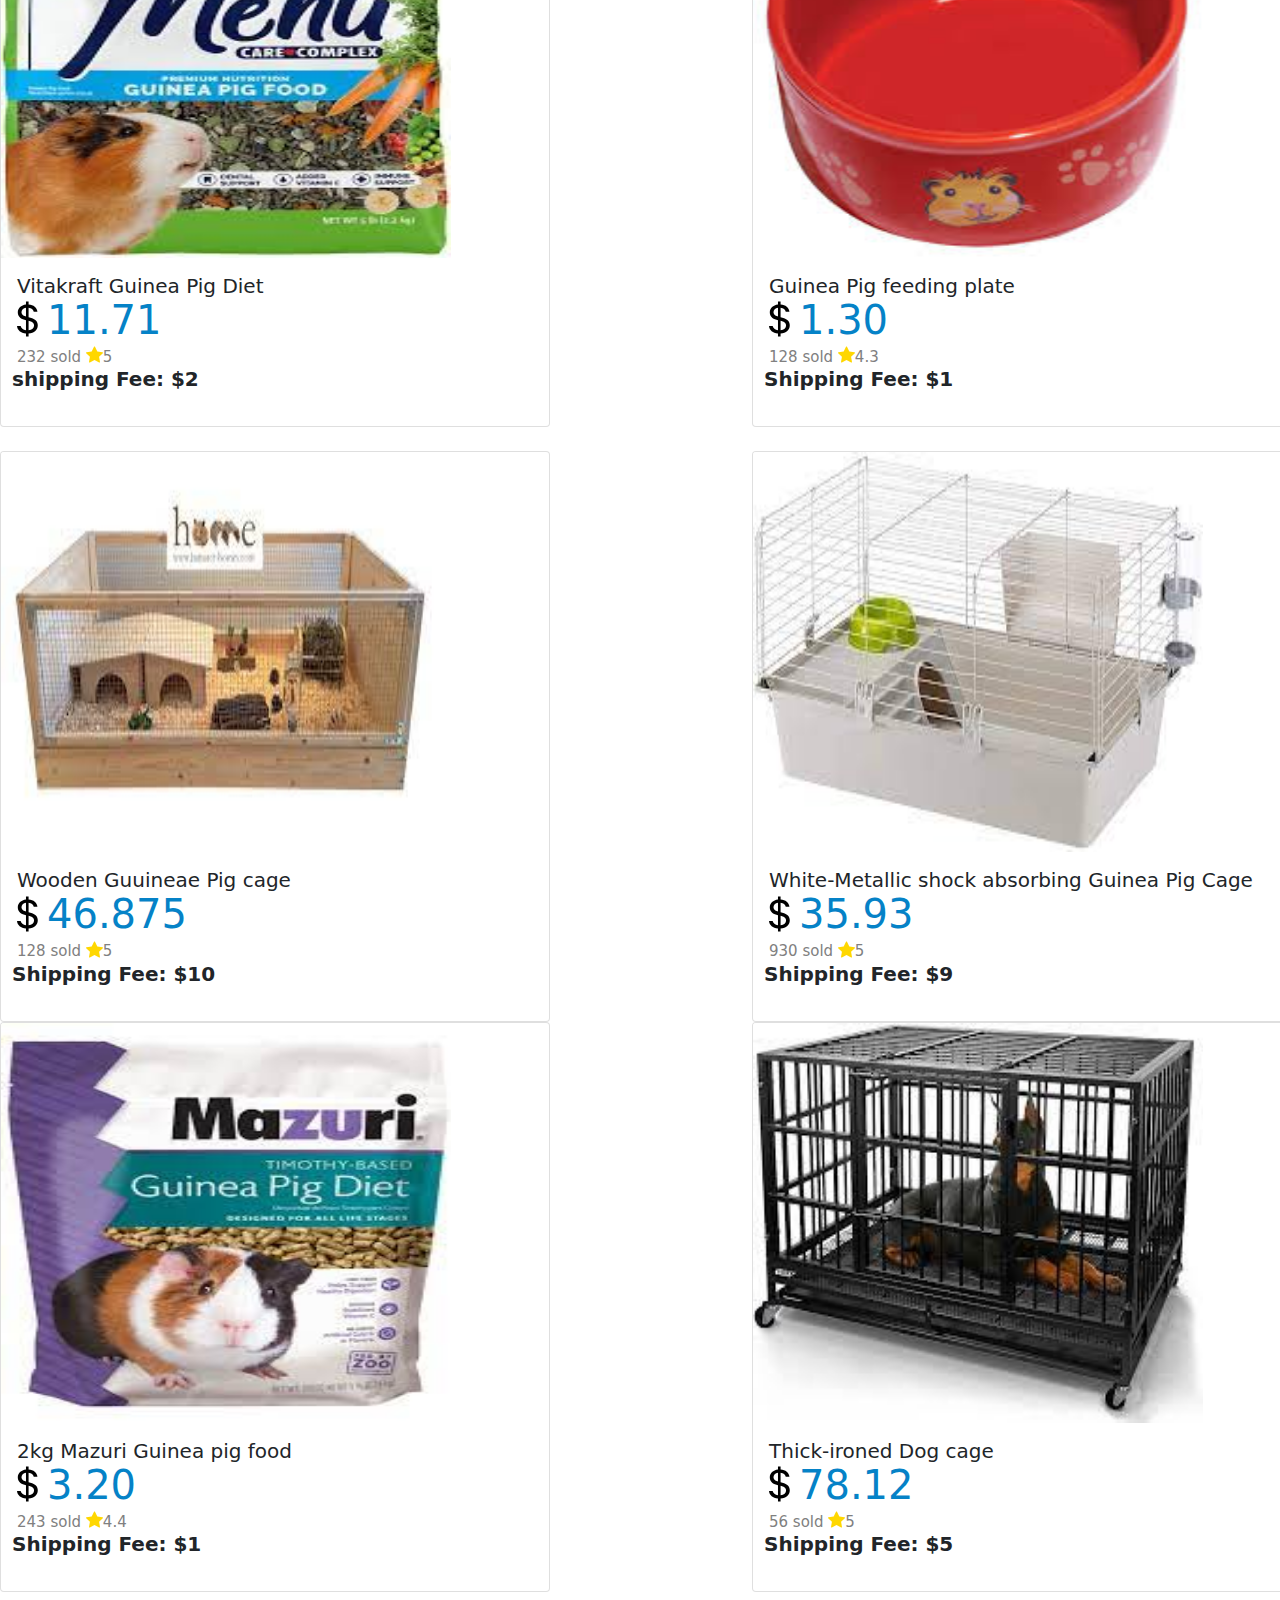
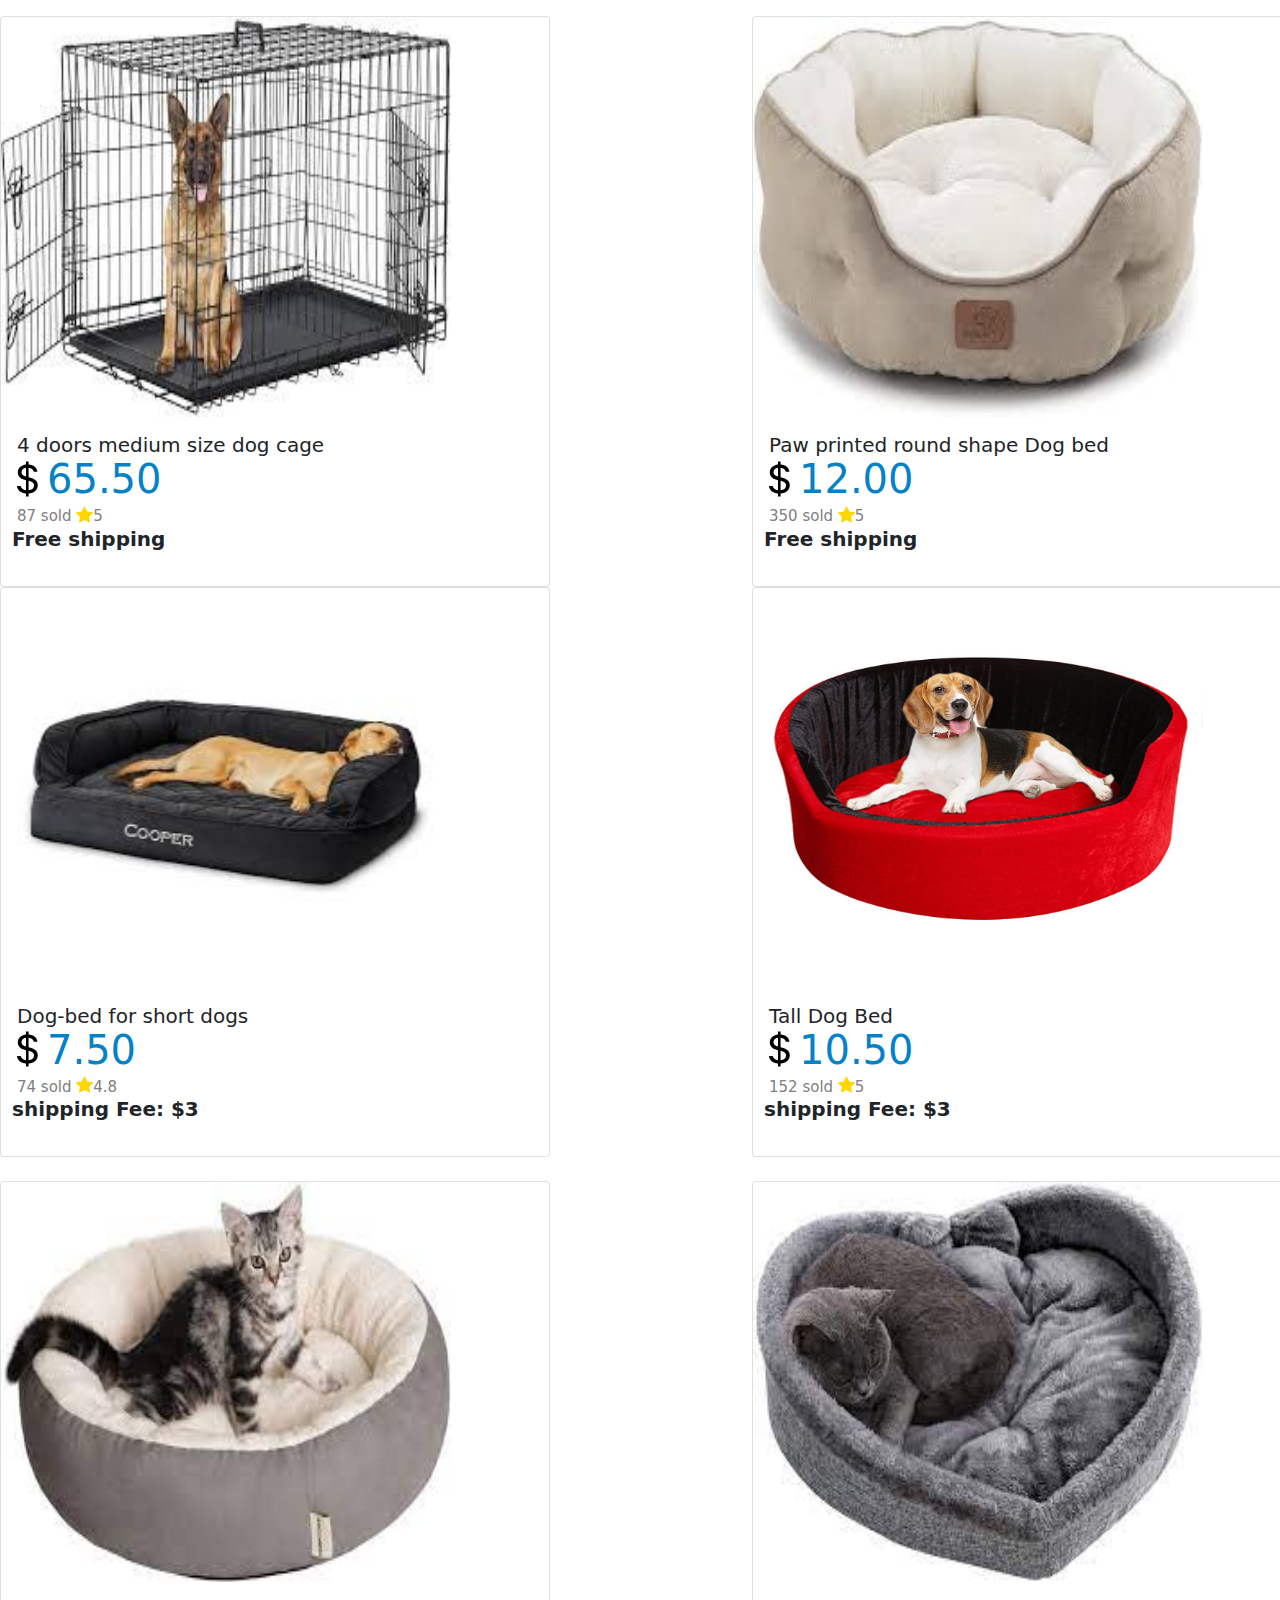
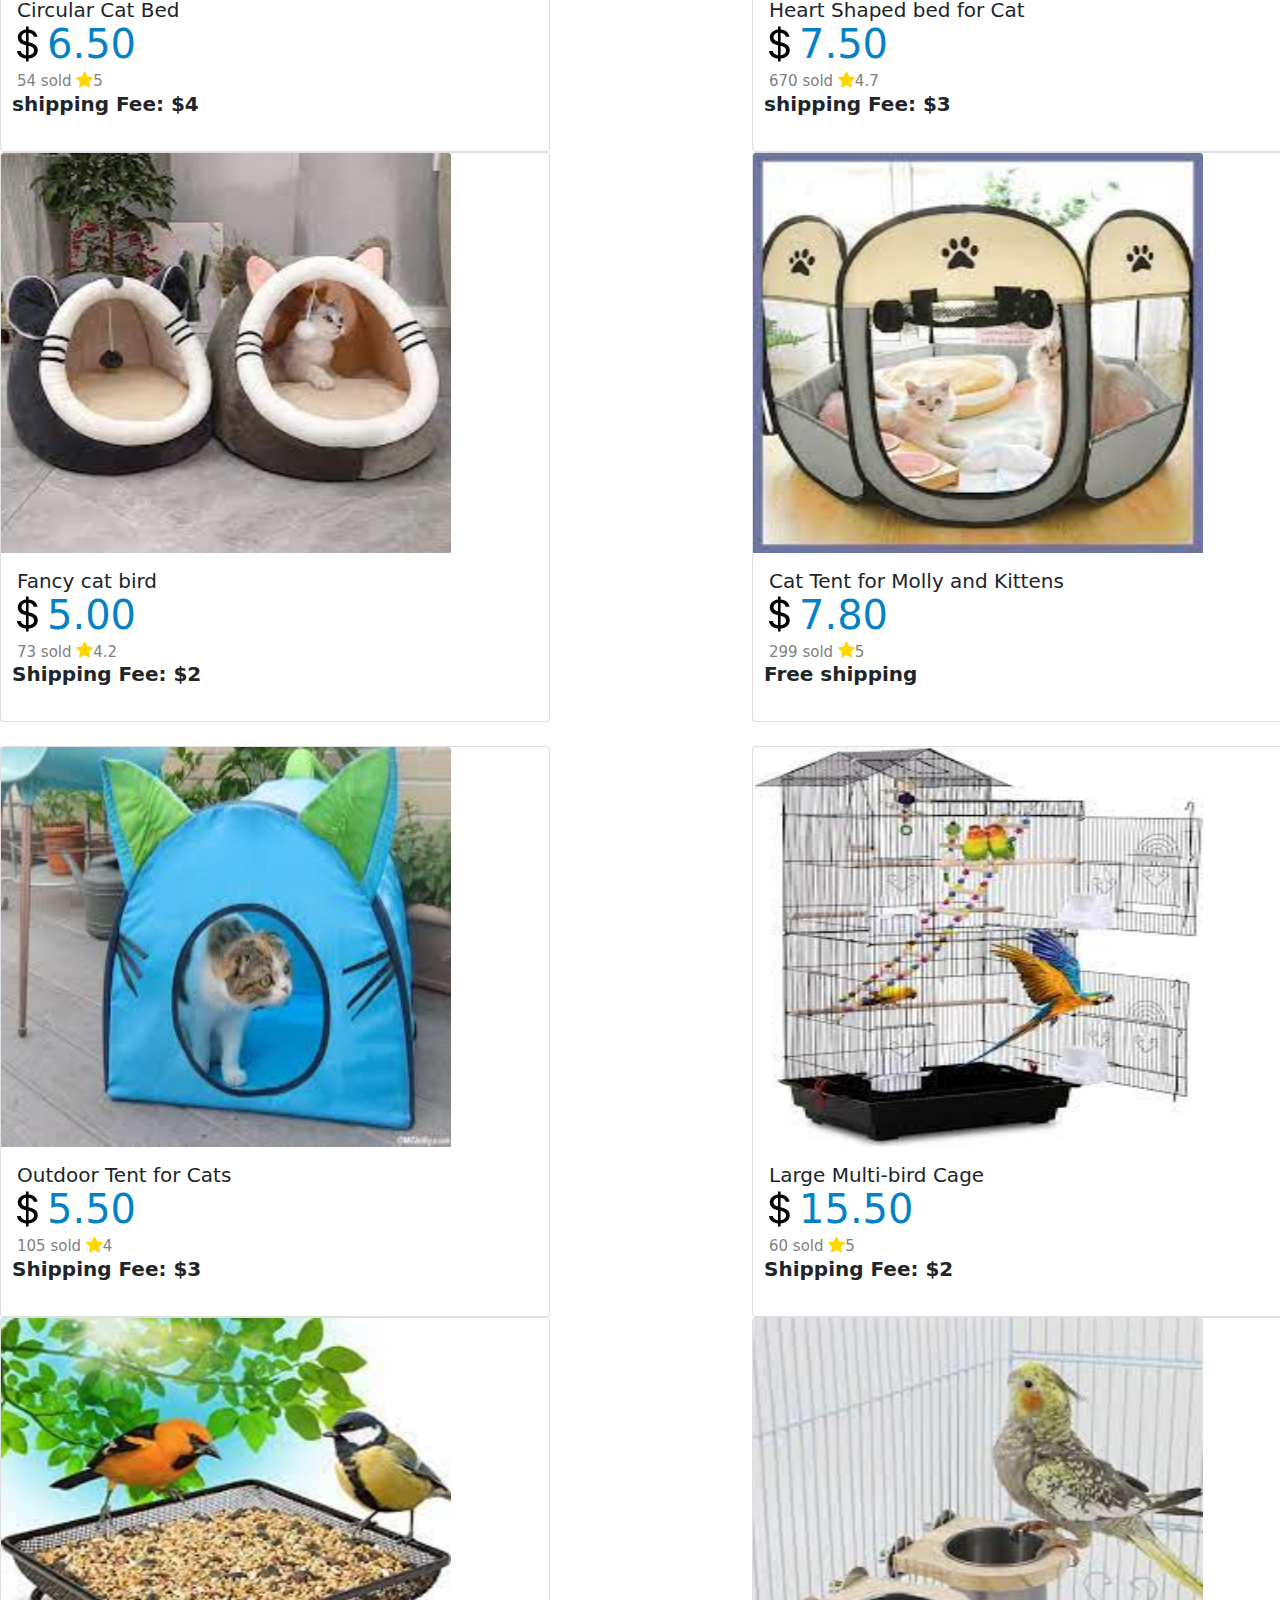
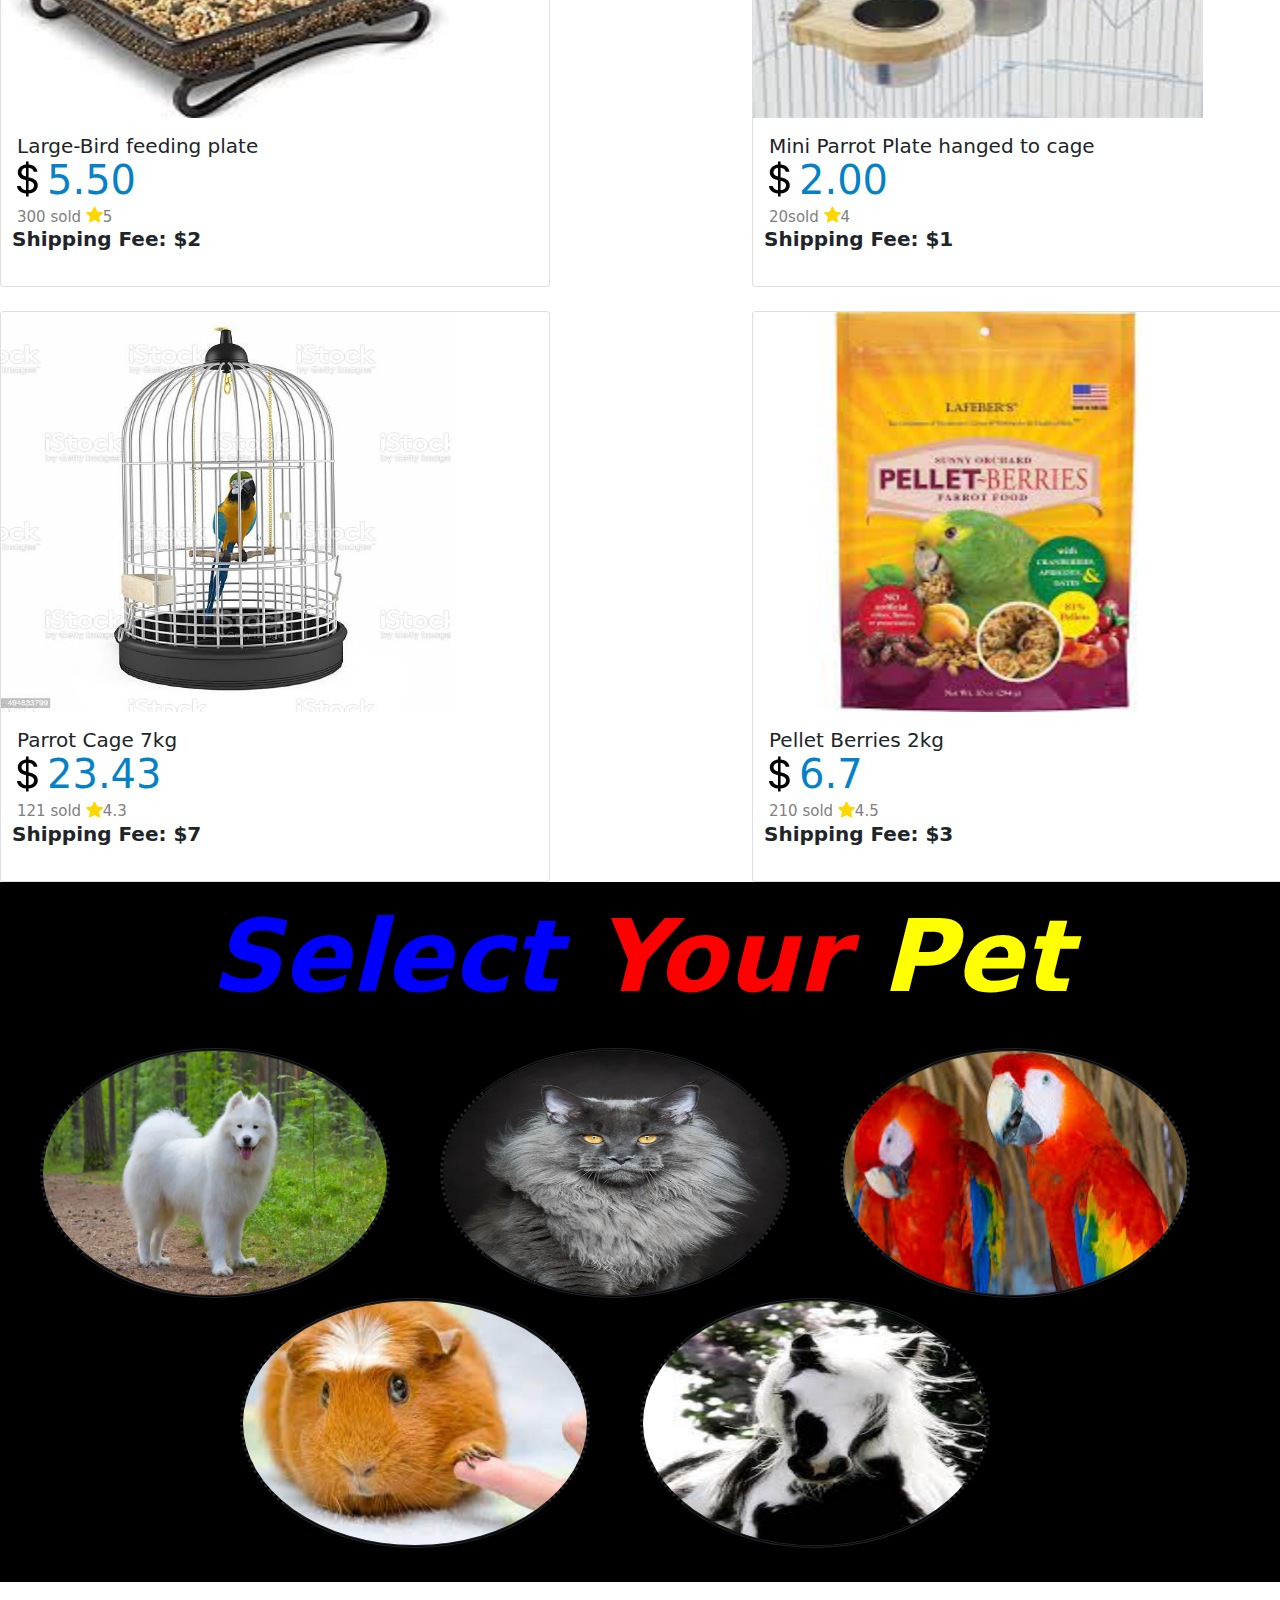
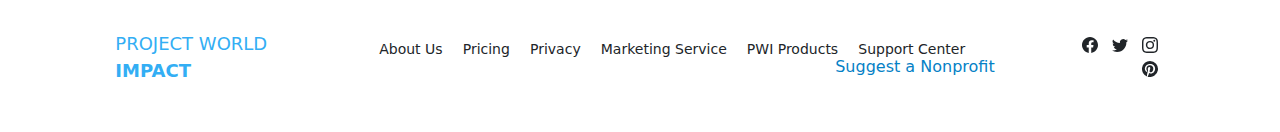
==== commit e63b4a0a: "add pwi swipe" ====
--- a/shelter.html
+++ b/shelter.html
@@ -269,24 +269,6 @@
           </div>
         </div>
       </div>
-      <div class="card right ca2">
-        <img src="img/guinea pig food.jpg" class="card-img-top" alt="...">
-        <div class="card-body">
-          <h5 class="card-title">Guinea Pig feeding plate</h5><br>
-          <p class="priceno2"><svg xmlns="http://www.w3.org/2000/svg" width="16" height="16" fill="currentColor"
-              class="bi bi-currency-dollar" viewBox="0 0 16 16">
-              <path
-                d="M4 10.781c.148 1.667 1.513 2.85 3.591 3.003V15h1.043v-1.216c2.27-.179 3.678-1.438 3.678-3.3 0-1.59-.947-2.51-2.956-3.028l-.722-.187V3.467c1.122.11 1.879.714 2.07 1.616h1.47c-.166-1.6-1.54-2.748-3.54-2.875V1H7.591v1.233c-1.939.23-3.27 1.472-3.27 3.156 0 1.454.966 2.483 2.661 2.917l.61.162v4.031c-1.149-.17-1.94-.8-2.131-1.718H4zm3.391-3.836c-1.043-.263-1.6-.825-1.6-1.616 0-.944.704-1.641 1.8-1.828v3.495l-.2-.05zm1.591 1.872c1.287.323 1.852.859 1.852 1.769 0 1.097-.826 1.828-2.2 1.939V8.73l.348.086z" />
-            </svg>1.30</p>
-          <p class="sold">128 sold <svg xmlns="http://www.w3.org/2000/svg" width="16" height="16" fill="currentColor"
-              class="bi bi-star-fill" viewBox="0 0 16 16">
-              <path
-                d="M3.612 15.443c-.386.198-.824-.149-.746-.592l.83-4.73L.173 6.765c-.329-.314-.158-.888.283-.95l4.898-.696L7.538.792c.197-.39.73-.39.927 0l2.184 4.327 4.898.696c.441.062.612.636.282.95l-3.522 3.356.83 4.73c.078.443-.36.79-.746.592L8 13.187l-4.389 2.256z" />
-            </svg>4.3</p>
-          <p class="ship">Shipping Fee: $1</p>
-        </div>
-      </div>
-    </div>
       <div class="col">
         <div class="card ca2">
           <img src="img/guinea-pig-c.jpg" class="card-img-top" alt="...">
